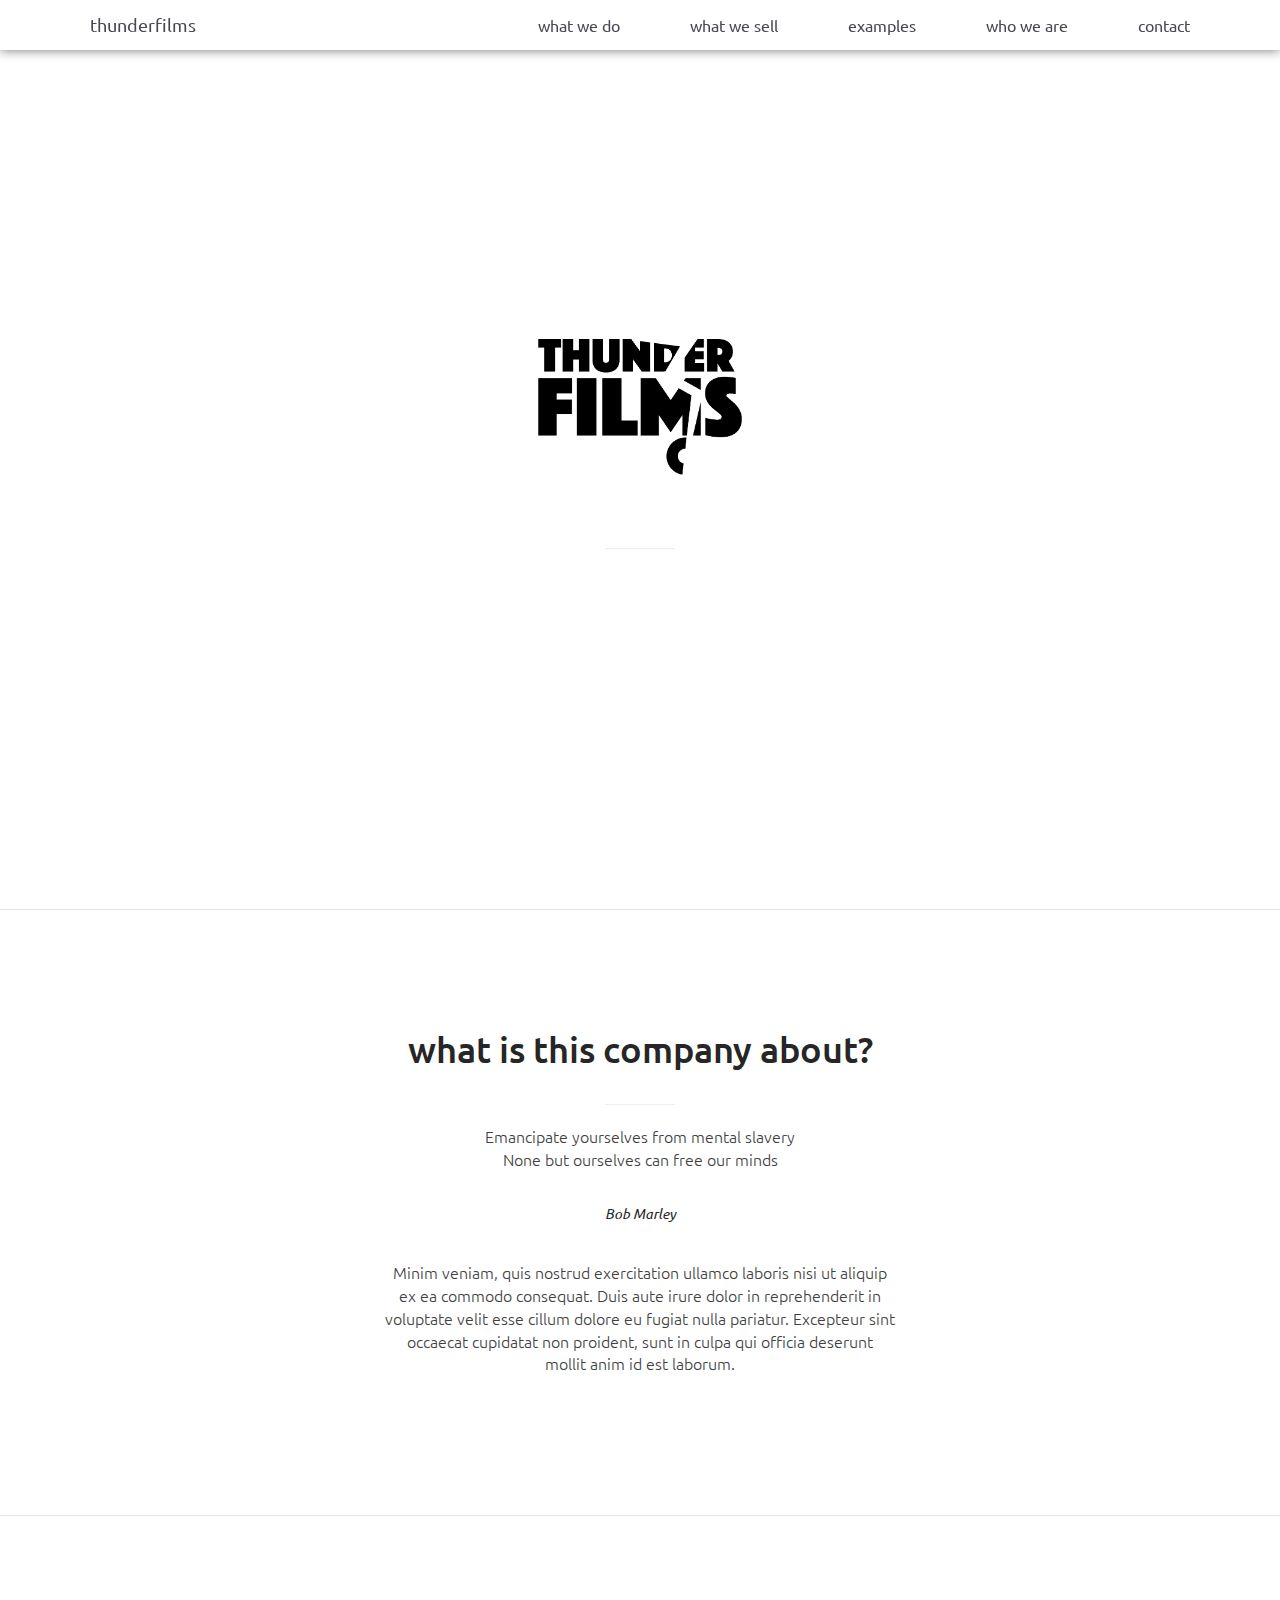
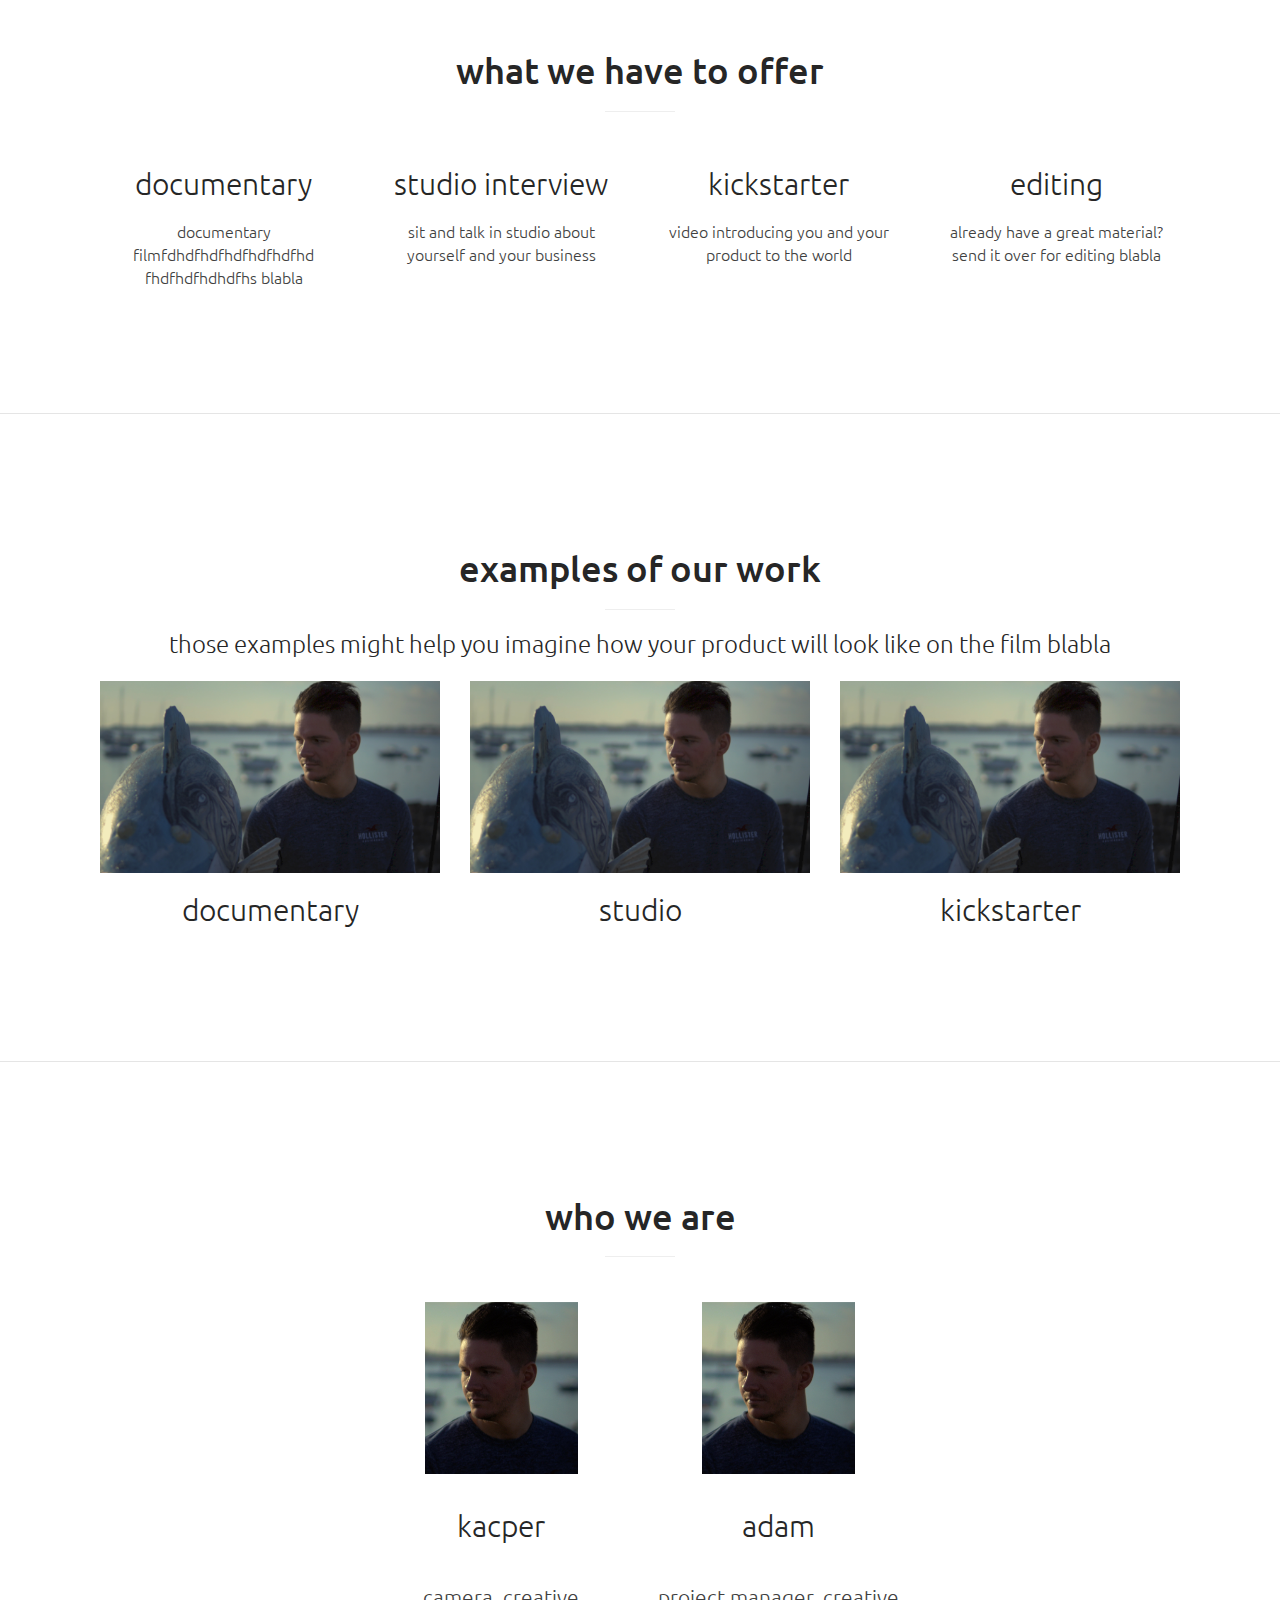
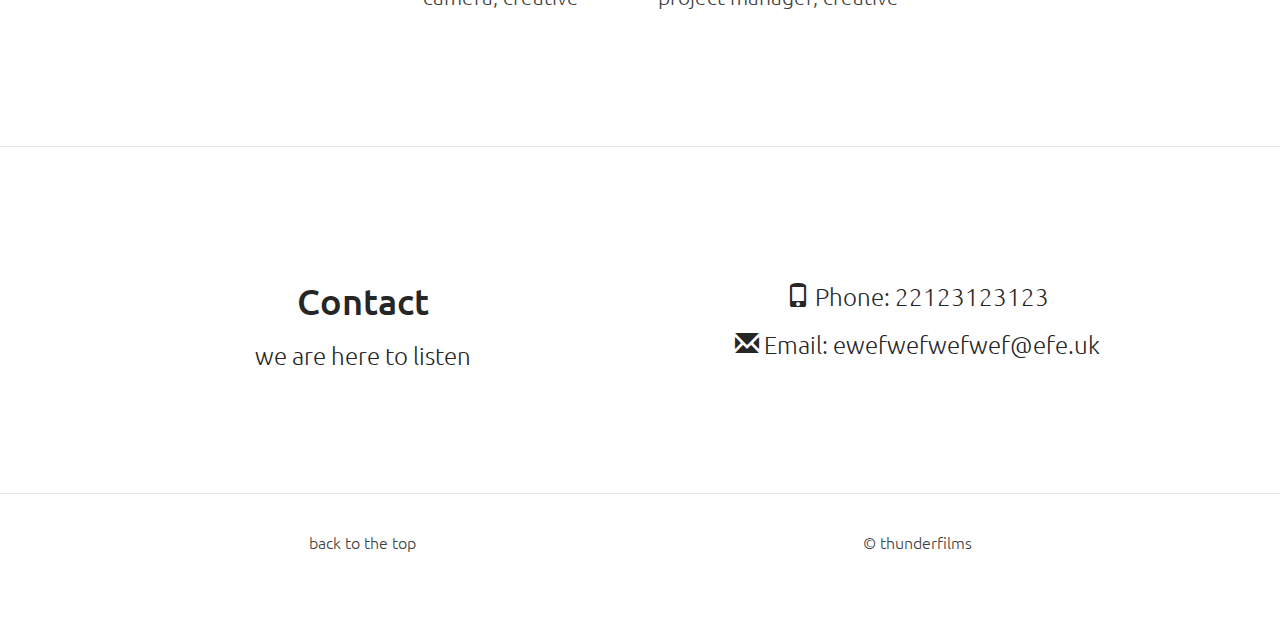
==== index.html @ d539cfeb "css" ====
<!DOCTYPE html>
<html lang="en">

<head>

  <title>thunderfilms</title>
  <meta charset="utf-8">
  <meta name="viewport" content="width=device-width, initial-scale=1">
  <link rel="stylesheet" href="https://maxcdn.bootstrapcdn.com/bootstrap/3.3.7/css/bootstrap.min.css">
  <link rel="stylesheet" href="style8.css" type="text/css">
  <link href="https://fonts.googleapis.com/css?family=Libre+Franklin" rel="stylesheet">
  <link href="https://fonts.googleapis.com/css?family=PT+Sans:400,700" rel="stylesheet">
  <link href="https://fonts.googleapis.com/css?family=Ubuntu:300,400,500" rel="stylesheet">
  <script src="https://ajax.googleapis.com/ajax/libs/jquery/3.2.1/jquery.min.js"></script>
  <script src="https://maxcdn.bootstrapcdn.com/bootstrap/3.3.7/js/bootstrap.min.js"></script>



</head>

<body id="myPage" data-spy="scroll" data-target=".navbar" data-offset="50">

  <nav class="navbar navbar-default navbar-fixed-top">
    <div class="container">
      <div class="navbar-header">
        <button type="button" class="navbar-toggle" data-toggle="collapse" data-target="#myNavbar">
        <span class="icon-bar"></span>
        <span class="icon-bar"></span>
        <span class="icon-bar"></span>
      </button>
        <a class="navbar-brand" href="#myPage">thunderfilms</a>
      </div>

      <div class="collapse navbar-collapse" id="myNavbar">
        <ul class="nav navbar-nav navbar-right">
          <li><a href="#whatwedo">what we do</a></li>
          <li><a href="#whatwesell">what we sell</a></li>
          <li><a href="#examples">examples</a></li>
          <li><a href="#whoweare">who we are</a></li>
          <li><a href="#contact">contact</a></li>
        </ul>
      </div>
    </div>
  </nav>
  <!-- video -->
  <section id="myPage">
    <div class="embed-responsive embed-responsive-16by9 video-container">
      <video autoplay loop muted class="embed-responsive-item">
                  <source src="films/web.mp4" type="video/mp4" >
      </video>
      <div class="container text-center overlay-desc">
        <div class="row justify-content-end">
          <div class="col-sm-12">
            <img src="images/th_lg_t.png" alt="eded ed" id="logo_vid">

            <h2>we are a startup like you</h2>
            <hr></hr>


          </div>
        </div>
      </div>
  </section>

  <!-- what we do -->
  <section id="whatwedo">
    <div class="container text-center">
      <h1>what is this company about?</h1>
      <div class="row">
        <hr></hr>
        <p class="text-center">Emancipate yourselves from mental slavery</br>None but ourselves can free our minds</p>
        <footer class="blockquote-footer"><cite title="Source Title">Bob Marley</cite></footer>
        <div class="row">
          <div class="col-sm-3">
          </div>
          <div class="col-sm-6">
            <p>Minim veniam, quis nostrud exercitation ullamco laboris nisi ut aliquip ex ea commodo consequat. Duis aute irure dolor in reprehenderit in voluptate velit esse cillum dolore eu fugiat nulla pariatur. Excepteur sint occaecat cupidatat non proident,
              sunt in culpa qui officia deserunt mollit anim id est laborum.</p>
          </div>
          <div class="col-sm-3">
          </div>
        </div>
      </div>
    </div>
  </section>
  <!-- what we sell -->

  <section id="whatwesell">
    <div class="container text-center">
      <div class="row">

        <h1>what we have to offer</h1>
        <hr></hr>
      </div>
      <div class="row">
        <div class="col-sm-3">
          <h2>documentary</h2>
          <p>documentary filmfdhdfhdfhdfhdfhdfhd fhdfhdfhdhdfhs blabla</p>
        </div>
        <div class="col-sm-3">
          <h2>studio interview</h2>
          <p>sit and talk in studio about yourself and your business</p>
        </div>
        <div class="col-sm-3">
          <h2>kickstarter</h2>
          <p>video introducing you and your product to the world</p>
        </div>
        <div class="col-sm-3">
          <h2>editing</h2>
          <p>already have a great material? send it over for editing blabla</p>
        </div>
      </div>
    </div>
  </section>
  <!-- examples -->
  <section id="examples">
    <div class="container text-center">
      <div class="row">
        <h1>examples of our work</h1>
        <hr></hr>
        <h3>those examples might help you imagine how your product will look like on the film blabla</h3>
      </div>
      <div class="row">
        <div class="col-sm-4">
          <img class="img-responsive" src="images/f.jpg" style="width:100%;">
          <h2 class="text-center">documentary</h2>
        </div>
        <div class="col-sm-4">
          <img class="img-responsive" src="images/f.jpg" style="width:100%;">
          <h2 class="text-center">studio</h2>
        </div>
        <div class="col-sm-4">
          <img class="img-responsive" src="images/f.jpg" style="width:100%;">
          <h2 class="text-center">kickstarter</h2>
        </div>
      </div>
    </div>

  </section>



  <!-- who we are) -->
  <section id="whoweare">

    <div class="container text-center">
      <div class="row">
        <div class="col-sm-12">
          <h1>who we are</h1>
          <hr></hr>
        </div>
      </div>
      <div class="row">
        <div class="col-sm-3">
        </div>
        <div class="col-sm-3 text-center">
          <img class="img-responsive center-block person" src="images/portrait.jpg">
          <h2>kacper</h2>
          </br>
          <p class="lead">camera, creative</p>
        </div>
        <div class="col-sm-3 text-center">
          <img class="img-responsive center-block person" src="images/portrait.jpg">
          <h2>adam</h2>
          </br>
          <p class="lead">project manager, creative</p>
        </div>
        <div class="col-sm-3">
        </div>
      </div>
    </div>
  </section>

  <!-- contact -->
  <section id="contact">
    <div class="container text-center">
      <div class="row">
        <div class="col-md-6">
          <h1>Contact</h1>
          <h3>we are here to listen</h3>
        </div>
        <div class="col-md-6">
          <h3><span class="glyphicon glyphicon-phone"></span> Phone: 22123123123</h3>
          <h3><span class="glyphicon glyphicon-envelope"></span> Email: ewefwefwefwef@efe.uk</h3>
        </div>
      </div>
    </div>
  </section>


  <!-- Footer -->
  <footer>
    <div class="container text-center">
      <div class="row">
        <div class="col-md-6">
          <a href="#myPage">
            <p>back to the top</p>
          </a>
        </div>
        <div class="col-md-6">
          <p>&copy thunderfilms</p>
        </div>
      </div>
  </footer>

  <!-- scripts -->

  <script>
    $(document).ready(function() {
      $('a[href^="#"]').on('click', function(e) {
        e.preventDefault();

        var target = this.hash;
        var $target = $(target);

        $('html, body').stop().animate({
          'scrollTop': $target.offset().top
        }, 900, 'swing');
      });
    });
  </script>


</body>

</html>
---- style8.css ----
body {
    padding-bottom: 40px;
    font-family: 'Ubuntu', sans-serif;
}
*color: #262626;
.bg-primary {
    background-color: #fff;
}

h1, h4 {

    font-family: 'Ubuntu', sans-serif;
    font-weight: 500;
    font-size: 36px;
    text-transform: ;
}

h2,
.h2 {
  font-family: 'Ubuntu', sans-serif;
  font-weight: 300;
  margin: 20px 0 20px 0;
}
h3 {
  font-family: 'Ubuntu', sans-serif;
  font-weight: 300;
}
p {
  font-family: 'Ubuntu', sans-serif;
  font-weight: 300;
  font-size: 16px;
  color: #404040;
}
section {
    padding-top: 100px;
    padding-right: 1rem;
    padding-bottom: 100px;
    padding-left: 1rem;
    border-bottom: 1px solid #e5e5e5;
}

.video-container {
  position: relative;
}
video {
  height: auto;
  vertical-align: middle;
  width: 100%;
}
.overlay-desc {
  background: rgba(0,0,0,0);
  position: absolute;
  top: 0; right: 0; bottom: 0; left: 0;
  display: flex;
  align-items: center;
  justify-content: center;
}

hr {
  max-width: 70px;
}

/* id */

#myPage{
  background-color: #fff;
  color: #262626;
}
.video-container h2{
  color: #fff;
}
.video-container img{
  max-width: 30%;
}


.quote_bob p{
    background-color: transparent;
    color: #272727;
}
.blockquote-footer {
  background-color: transparent;
      color: #272727;
}
.row {
margin: 15px 15px 15px 15px;
}
.person {
    border: 10px solid transparent;
    margin-bottom: 25px;
    width: 70%;
    height: 70%;
    opacity: 1;

}
.thumbnail {
    padding: 0 0 15px 0;
    border: none;
    border-radius: 0;

}
.thumbnail p {
    margin-top: 15px;
    color: #555;
}
/* navbar */
.nav-tabs li a {
    color: #777;
}
.navbar {
    font-family: 'Ubuntu', sans-serif;
    margin-bottom: 0;
    background-color: #fff;
    border: 0;
    font-size: 16px !important;
    opacity: 1;
    box-shadow: 0px 1px 10px #888888;
}
.navbar li a, .navbar .navbar-brand {
    color: #484851 !important;
    padding: 15px 35px;
}
.navbar-nav li a:hover {
    color: #737373 !important;
}
.navbar-nav li.active a {
    background-color: #e7e7e7 !important;
    transition: all 0.3s ease;
}
.navbar-default .navbar-toggle {
    border-color: transparent;
}

/* footer */
footer {
    background-color: #fff;
    color: #f5f5f5;
    padding: 22px;
}
footer a {
    color: #272727;
}
footer a:link, a:visited {
    text-decoration: none;
    display: inline-block;
}

footer a:hover, a:active {
    color: white;
}
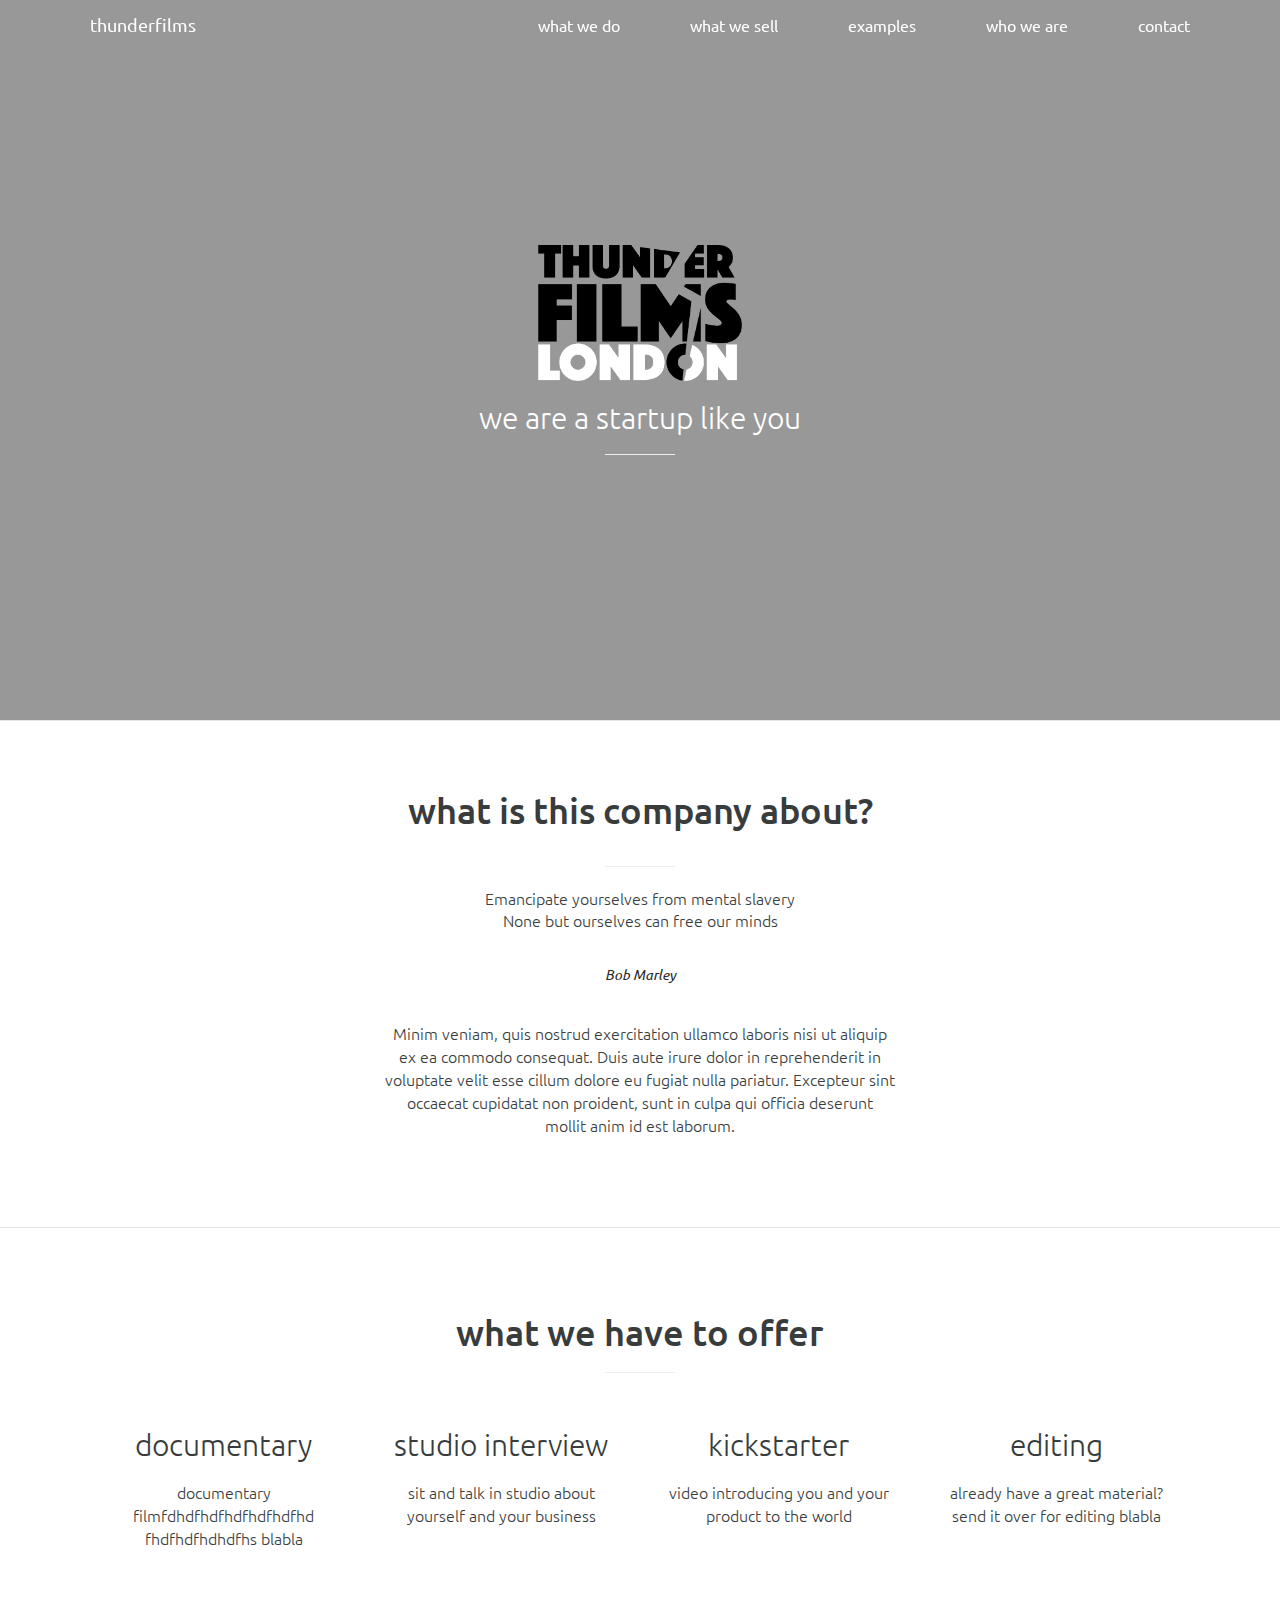
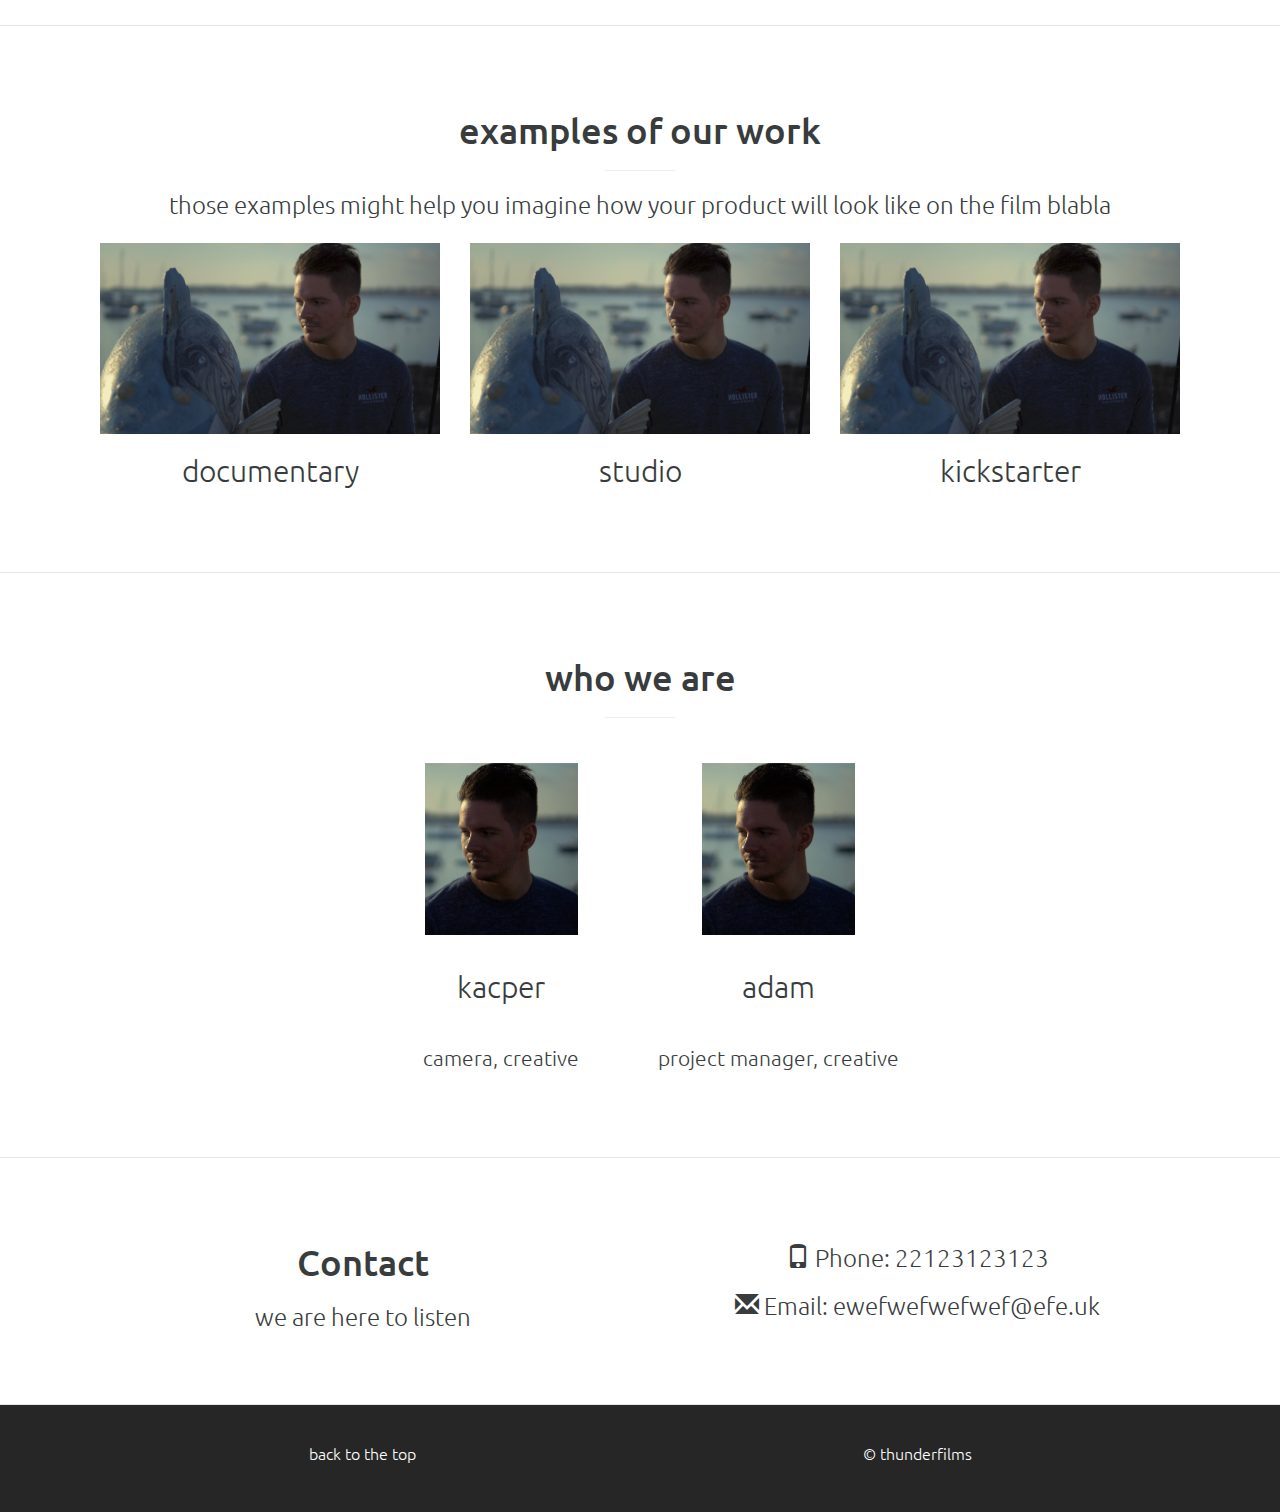
==== commit d2c81b56: "csss" ====
--- a/index.html
+++ b/index.html
@@ -7,7 +7,7 @@
   <meta charset="utf-8">
   <meta name="viewport" content="width=device-width, initial-scale=1">
   <link rel="stylesheet" href="https://maxcdn.bootstrapcdn.com/bootstrap/3.3.7/css/bootstrap.min.css">
-  <link rel="stylesheet" href="style8.css" type="text/css">
+  <link rel="stylesheet" href="style9.css" type="text/css">
   <link href="https://fonts.googleapis.com/css?family=Libre+Franklin" rel="stylesheet">
   <link href="https://fonts.googleapis.com/css?family=PT+Sans:400,700" rel="stylesheet">
   <link href="https://fonts.googleapis.com/css?family=Ubuntu:300,400,500" rel="stylesheet">
@@ -26,7 +26,7 @@
         <button type="button" class="navbar-toggle" data-toggle="collapse" data-target="#myNavbar">
         <span class="icon-bar"></span>
         <span class="icon-bar"></span>
-        <span class="icon-bar"></span>
+
       </button>
         <a class="navbar-brand" href="#myPage">thunderfilms</a>
       </div>
@@ -43,15 +43,15 @@
     </div>
   </nav>
   <!-- video -->
-  <section id="myPage">
+  <section id="vid_top">
     <div class="embed-responsive embed-responsive-16by9 video-container">
       <video autoplay loop muted class="embed-responsive-item">
                   <source src="films/web.mp4" type="video/mp4" >
       </video>
       <div class="container text-center overlay-desc">
-        <div class="row justify-content-end">
+        <div class="row">
           <div class="col-sm-12">
-            <img src="images/th_lg_t.png" alt="eded ed" id="logo_vid">
+            <img src="images/th_lg_t.png" alt="video is loading! patience pls" id="logo_vid">
 
             <h2>we are a startup like you</h2>
             <hr></hr>
@@ -63,7 +63,7 @@
   </section>
 
   <!-- what we do -->
-  <section id="whatwedo">
+  <section id="whatwedo" class="section_control">
     <div class="container text-center">
       <h1>what is this company about?</h1>
       <div class="row">
@@ -189,7 +189,7 @@
 
 
   <!-- Footer -->
-  <footer>
+  <footer id="footer">
     <div class="container text-center">
       <div class="row">
         <div class="col-md-6">
@@ -218,6 +218,25 @@
         }, 900, 'swing');
       });
     });
+
+    /**
+     * Listen to scroll to change header opacity class
+     */
+    function checkScroll() {
+      var startY = $('.navbar').height() * 2; //The point where the navbar changes in px
+
+      if ($(window).scrollTop() > startY) {
+        $('.navbar').addClass("scrolled");
+      } else {
+        $('.navbar').removeClass("scrolled");
+      }
+    }
+
+    if ($('.navbar').length > 0) {
+      $(window).on("scroll load resize", function() {
+        checkScroll();
+      });
+    }
   </script>
 
 
--- a/style9.css
+++ b/style9.css
@@ -0,0 +1,239 @@
+
+body {
+    font-family: 'Ubuntu', sans-serif;
+    color: #383C3D;
+}
+
+
+.bg-primary {
+    background-color: #fff;
+}
+
+h1, h4 {
+
+    font-family: 'Ubuntu', sans-serif;
+    font-weight: 500;
+    font-size: 36px;
+    text-transform: ;
+}
+
+h2,
+.h2 {
+  font-family: 'Ubuntu', sans-serif;
+  font-weight: 300;
+  margin: 20px 0 20px 0;
+}
+#vid_top, #footer h2 p{
+  color: #fff !important;
+}
+h3 {
+  font-family: 'Ubuntu', sans-serif;
+  font-weight: 300;
+}
+p {
+  font-family: 'Ubuntu', sans-serif;
+  font-weight: 300;
+  font-size: 16px;
+}
+section#vid_top{
+    padding: 0px 0px 0px 0px;
+    border-bottom: 1px solid #e5e5e5;
+}
+section{
+    padding: 0px 0px 0px 0px;
+    border-bottom: 1px solid #e5e5e5;
+}
+.overlay-desc {
+  position: absolute;
+  top: 0; right: 0; bottom: 0; left: 0;
+  display: flex;
+  align-items: center;
+  justify-content: center;
+}
+.video-container {
+  position: relative;
+
+}
+video {
+  height: auto;
+  vertical-align: middle;
+  width: 100%;
+  background: rgba(0,0,0,0.5);
+  opacity: 0.8;
+}
+
+hr {
+  max-width: 70px;
+}
+
+/* id */
+/* media */
+@media (max-width: 768px) {
+  body {
+    padding: 40px 0 0 0;
+  }
+ section {
+   bbackground-color: pink;
+   padding: 10px 0px 10px 0px;
+ }
+}
+
+/* Small devices (tablets, 768px and up) */
+@media (min-width: 768px) {
+  body {
+    padding: 40px 0 0 0;
+  }
+ section {
+   bbackground-color: red;
+   padding: 30px 0px 30px 0px;
+ }
+ .collapse {
+     display: none !important;
+ }
+}
+
+/* Medium devices (desktops, 992px and up) */
+@media (min-width: 992px) {
+  body {
+    padding: 0px 0 0 0;
+  }
+  section {
+    bbackground-color: green;
+    padding: 3rem 0px 3rem 0px;
+  }
+}
+
+/* Large devices (large desktops, 1200px and up) */
+@media (min-width: 1200px) {
+  body {
+    padding: 0 0 0 0;
+  }
+  section {
+    bbackground-color: yellow;
+    padding: 5rem 0px 5rem 0px;
+  }
+}
+
+
+.video-container img{
+  max-width: 30%;
+}
+
+.quote_bob p{
+    background-color: transparent;
+    color: #272727;
+}
+.blockquote-footer {
+  background-color: transparent;
+      color: #272727;
+}
+.row {
+margin: 15px 15px 15px 15px;
+}
+.person {
+    border: 10px solid transparent;
+    margin-bottom: 25px;
+    width: 70%;
+    height: 70%;
+    opacity: 1;
+
+}
+.thumbnail {
+    padding: 0 0 15px 0;
+    border: none;
+    border-radius: 0;
+
+}
+.thumbnail p {
+    margin-top: 15px;
+    color: #555;
+}
+/* navbar */
+.nav-tabs li a {
+    color: #777;
+}
+.navbar {
+    font-family: 'Ubuntu', sans-serif;
+    margin-bottom: 0;
+    background: transparent;
+    border: 0;
+    font-size: 16px !important;
+    opacity: 1;
+    -webkit-transition: all 0.6s ease-out;
+    -moz-transition: all 0.6s ease-out;
+    -o-transition: all 0.6s ease-out;
+    -ms-transition: all 0.6s ease-out;
+    transition: all 0.6s ease-out;
+}
+
+.navbar.scrolled {
+    background: #262626; /* IE */
+    background: #262626; /* NON-IE */
+}
+.navbar li a, .navbar .navbar-brand {
+    color: white !important;
+    padding: 15px 35px;
+}
+.navbar-nav li a:hover {
+    color: #dedede !important;
+}
+.navbar-nav li.active a {
+    background-color: #262626 !important;
+    transition: all 0.3s ease;
+}
+.navbar-default .navbar-toggle {
+background: inherit;
+}
+@media (max-width: 1000px) {
+  .navbar-header {
+      float: none;
+  }
+  .navbar-left,.navbar-right {
+      float: none !important;
+  }
+  .navbar-toggle {
+      display: block;
+  }
+  .navbar-collapse {
+      border-top: 1px solid transparent;
+      box-shadow: inset 0 1px 0 rgba(255,255,255,0.1);
+  }
+  .navbar-fixed-top {
+      top: 0;
+      border-width: 0 0 1px;
+  }
+  .navbar-collapse.collapse {
+      display: none!important;
+  }
+  .navbar-nav {
+      float: none!important;
+      margin-top: 7.5px;
+  }
+  .navbar-nav>li {
+      float: none;
+  }
+  .navbar-nav>li>a {
+      padding-top: 10px;
+      padding-bottom: 10px;
+  }
+  .collapse.in{
+      display:block !important;
+  }
+}
+/* footer */
+footer {
+    background-color: #262626;
+    color: white;
+    padding: 22px;
+}
+footer a {
+    color: #fff;
+}
+footer a:link, a:visited {
+    text-decoration: none;
+    display: inline-block;
+}
+
+footer a:hover, a:active {
+    color: white;
+}
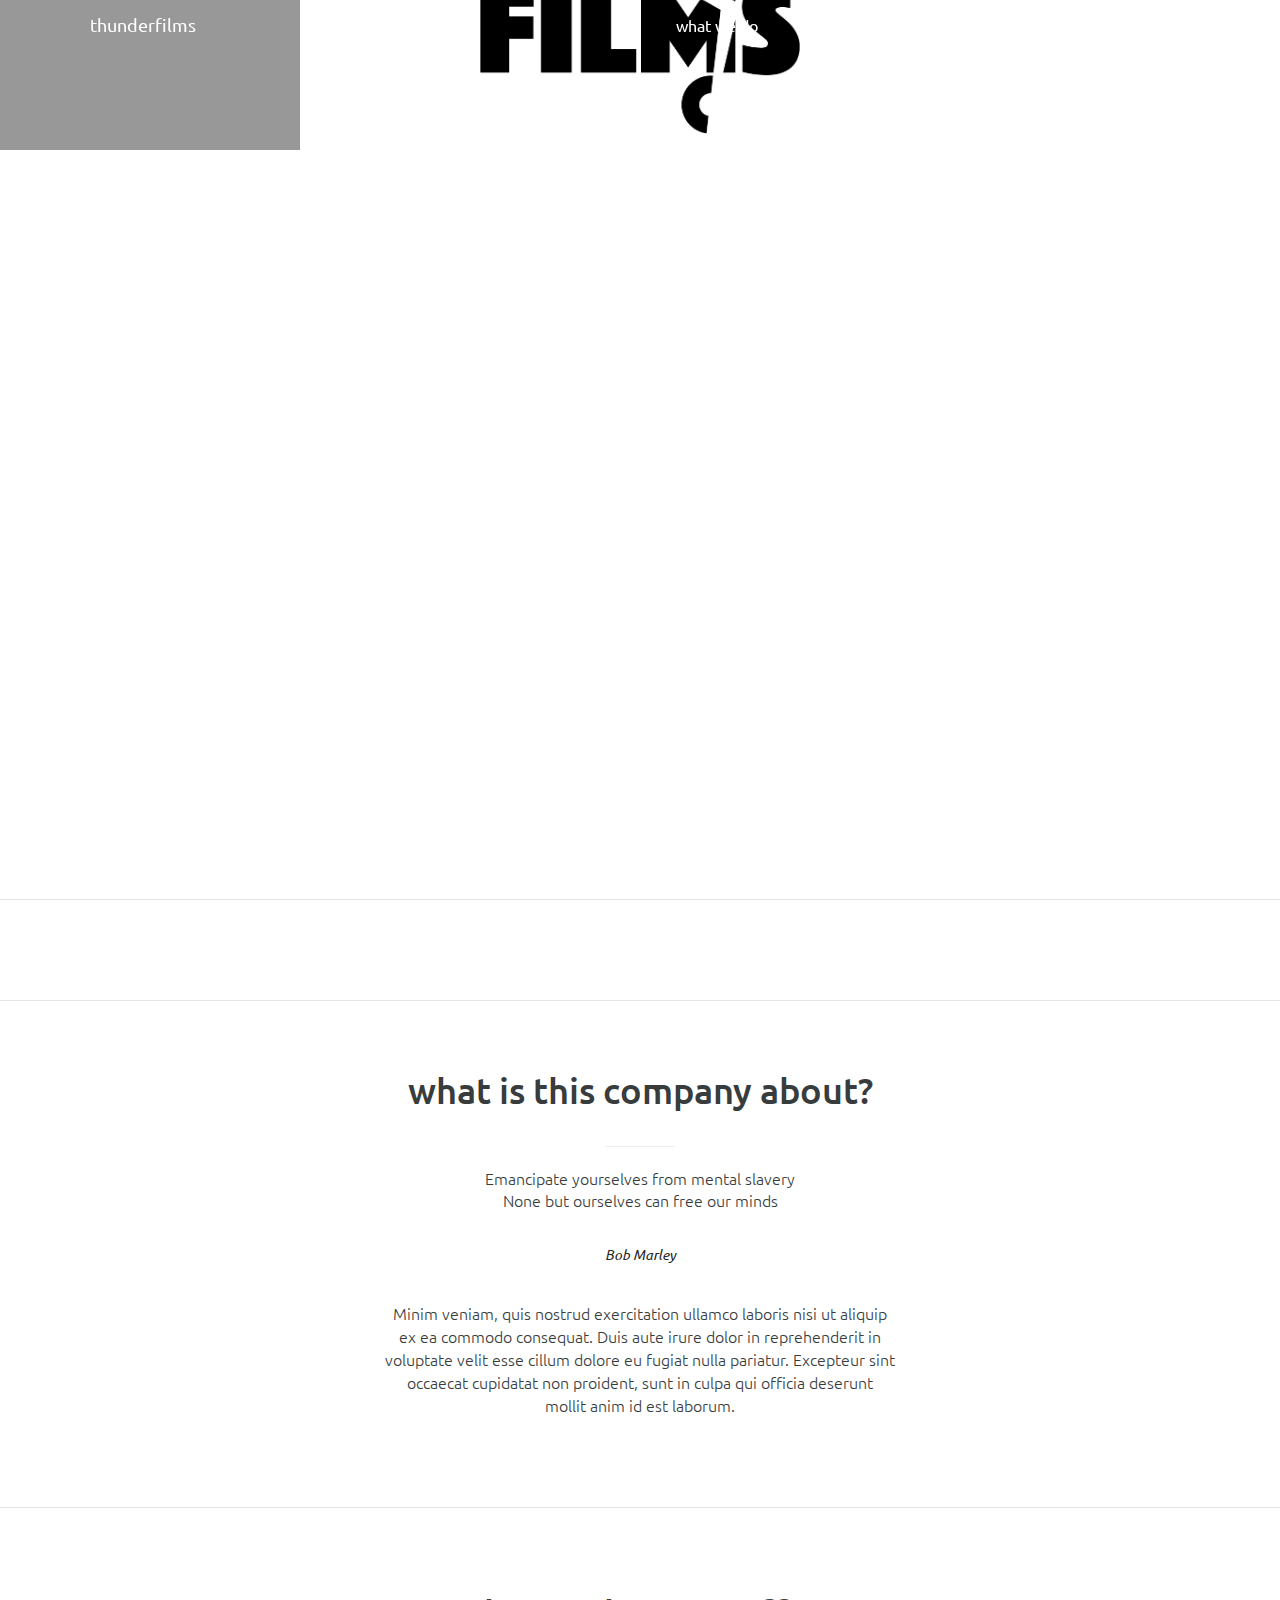
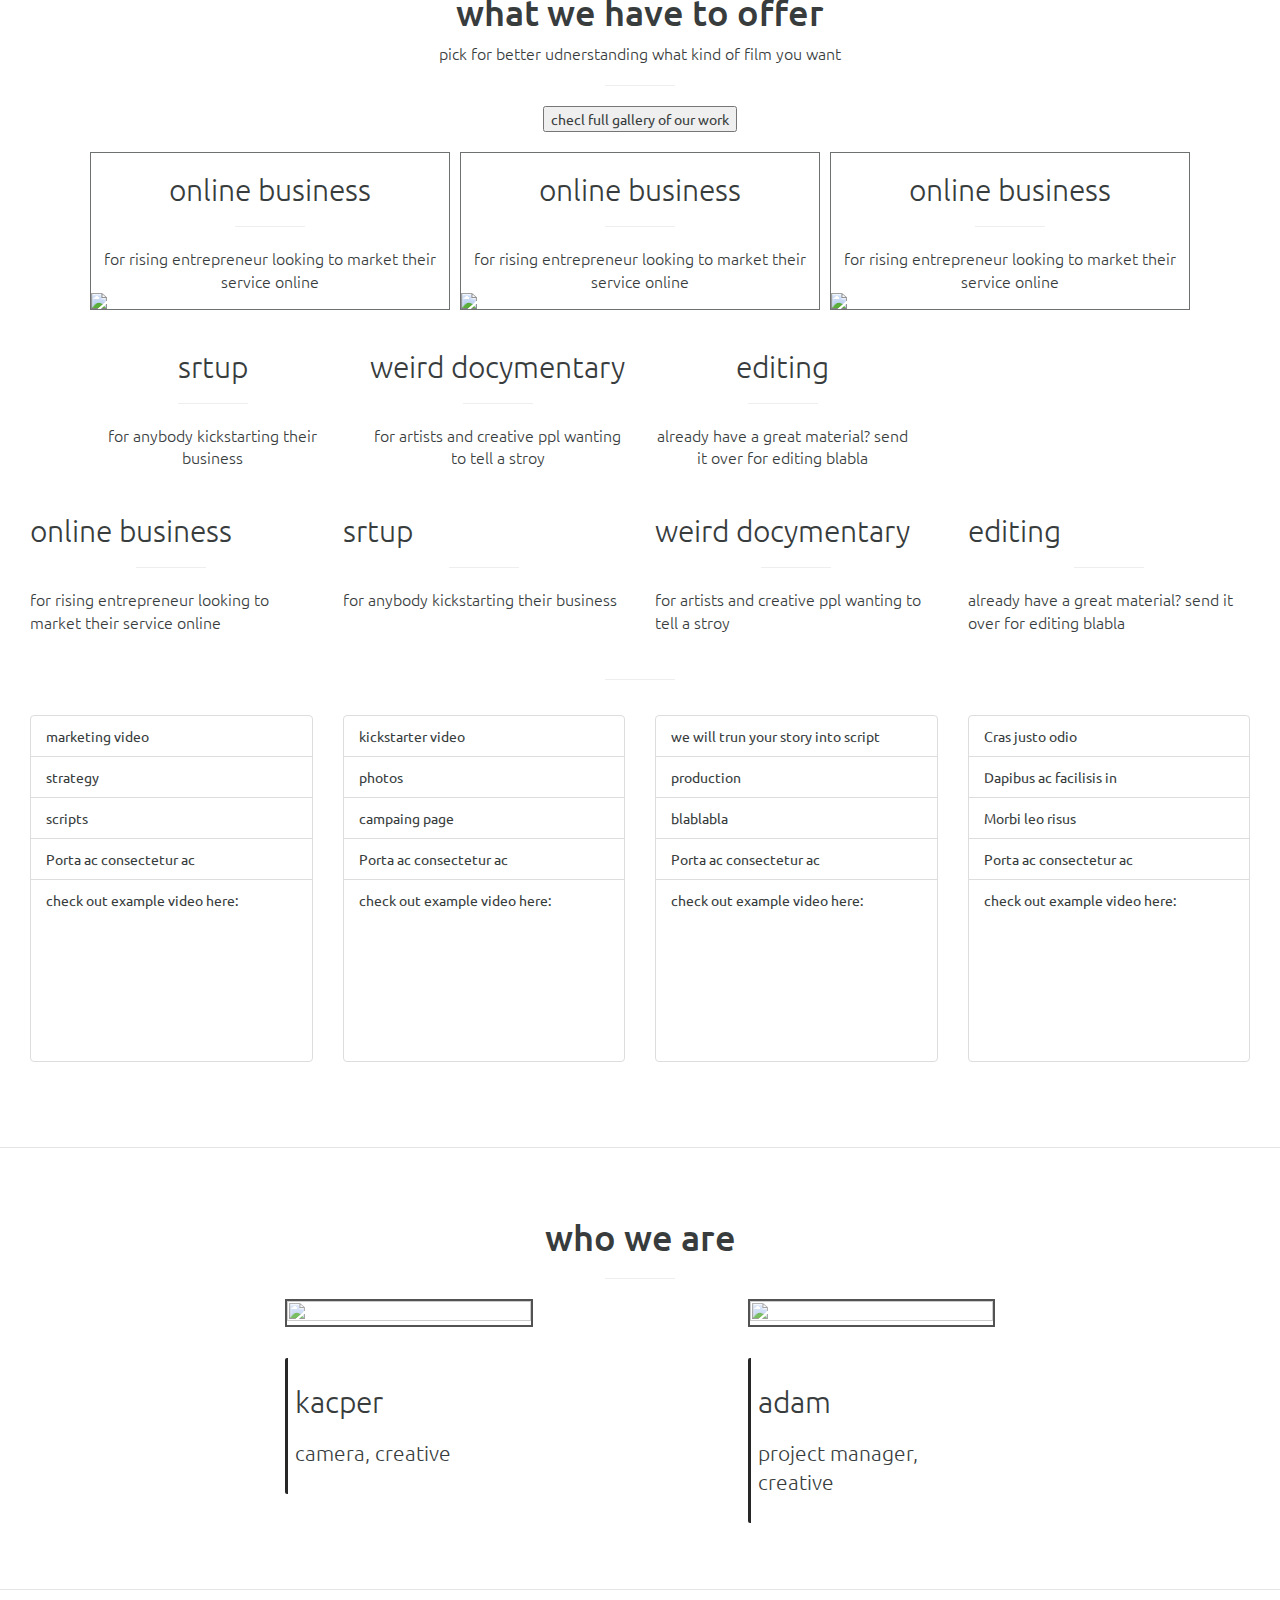
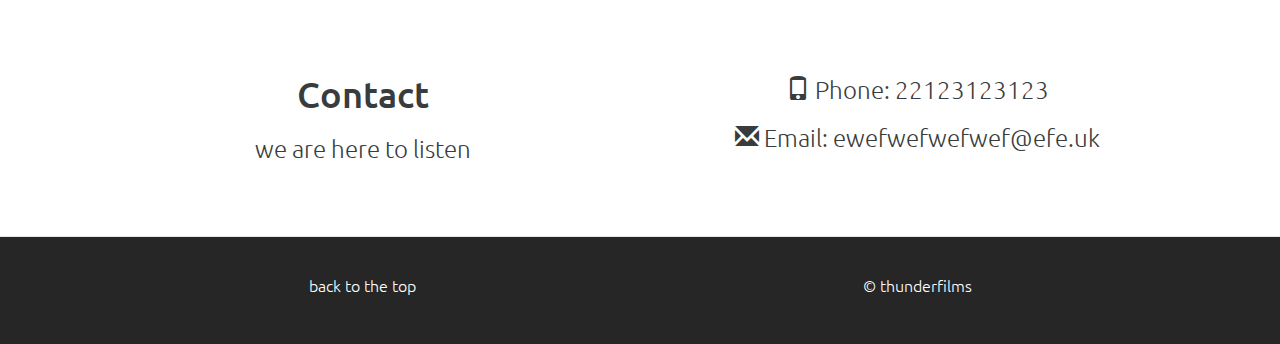
==== commit 842e4654: "css v11" ====
--- a/index.html
+++ b/index.html
@@ -7,14 +7,26 @@
   <meta charset="utf-8">
   <meta name="viewport" content="width=device-width, initial-scale=1">
   <link rel="stylesheet" href="https://maxcdn.bootstrapcdn.com/bootstrap/3.3.7/css/bootstrap.min.css">
-  <link rel="stylesheet" href="style9.css" type="text/css">
-  <link href="https://fonts.googleapis.com/css?family=Libre+Franklin" rel="stylesheet">
-  <link href="https://fonts.googleapis.com/css?family=PT+Sans:400,700" rel="stylesheet">
+  <!-- my css -->
+  <link rel="stylesheet" href="style-v1.1.css" type="text/css">
+  <!-- my fonts -->
   <link href="https://fonts.googleapis.com/css?family=Ubuntu:300,400,500" rel="stylesheet">
+  <!-- scripts -->
   <script src="https://ajax.googleapis.com/ajax/libs/jquery/3.2.1/jquery.min.js"></script>
   <script src="https://maxcdn.bootstrapcdn.com/bootstrap/3.3.7/js/bootstrap.min.js"></script>
 
-
+  <!-- old backup
+
+<meta charset="utf-8">
+<meta name="viewport" content="width=device-width, initial-scale=1">
+<link rel="stylesheet" href="https://maxcdn.bootstrapcdn.com/bootstrap/3.3.7/css/bootstrap.min.css">
+
+<link rel="stylesheet" href="style-v1.1.css" type="text/css">
+
+<link href="https://fonts.googleapis.com/css?family=Ubuntu:300,400,500" rel="stylesheet">
+
+<script src="https://ajax.googleapis.com/ajax/libs/jquery/3.2.1/jquery.min.js"></script>
+<script src="https://maxcdn.bootstrapcdn.com/bootstrap/3.3.7/js/bootstrap.min.js"></script>  -->
 
 </head>
 
@@ -35,7 +47,6 @@
         <ul class="nav navbar-nav navbar-right">
           <li><a href="#whatwedo">what we do</a></li>
           <li><a href="#whatwesell">what we sell</a></li>
-          <li><a href="#examples">examples</a></li>
           <li><a href="#whoweare">who we are</a></li>
           <li><a href="#contact">contact</a></li>
         </ul>
@@ -43,23 +54,33 @@
     </div>
   </nav>
   <!-- video -->
-  <section id="vid_top">
-    <div class="embed-responsive embed-responsive-16by9 video-container">
-      <video autoplay loop muted class="embed-responsive-item">
+  <section id="vid_top" class="autoheight hide_mobile">
+    <div class="video-container">
+      <video autoplay loop muted>
                   <source src="films/web.mp4" type="video/mp4" >
       </video>
       <div class="container text-center overlay-desc">
         <div class="row">
           <div class="col-sm-12">
             <img src="images/th_lg_t.png" alt="video is loading! patience pls" id="logo_vid">
-
             <h2>we are a startup like you</h2>
             <hr></hr>
-
-
-          </div>
-        </div>
-      </div>
+          </div>
+        </div>
+      </div>
+  </section>
+  <!-- mobile top -->
+
+  <section>
+    <div class="container text-center show_mobile hide_desktop">
+      <div class="row">
+        <div class="col-sm-12">
+          <img src="images/th_lg_t.png" alt="video is loading! patience pls" id="logo_vid">
+          <h2>we are a startup like you</h2>
+          <hr></hr>
+        </div>
+      </div>
+    </div>
   </section>
 
   <!-- what we do -->
@@ -88,31 +109,217 @@
   <section id="whatwesell">
     <div class="container text-center">
       <div class="row">
-
         <h1>what we have to offer</h1>
-        <hr></hr>
-      </div>
+        <p>pick for better udnerstanding what kind of film you want</p>
+        <hr></hr>
+        <button type="button" name="button">checl full gallery of our work</button>
+      </div>
+      <!--top-->
+      <div class="row">
+        <div class="col-sm-4 business_desc">
+          <div class="business_border_top">
+            <h2>online business</h2>
+            <hr></hr>
+            <p>for rising entrepreneur looking to market their service online</p>
+          </div>
+          <div class="business_border_bottom"> <img autoplay loop class="img-responsive center-block img-square" src="images/p_m.gif">
+          </div>
+        </div>
+        <div class="col-sm-4 business_desc">
+          <div class="business_border_top">
+            <h2>online business</h2>
+            <hr></hr>
+            <p>for rising entrepreneur looking to market their service online</p>
+          </div>
+          <div class="business_border_bottom"> <img autoplay loop class="img-responsive center-block img-square" src="images/p_m.gif">
+          </div>
+        </div>
+        <div class="col-sm-4 business_desc">
+          <div class="business_border_top">
+            <h2>online business</h2>
+            <hr></hr>
+            <p>for rising entrepreneur looking to market their service online</p>
+          </div>
+          <div class="business_border_bottom"> <img autoplay loop class="img-responsive center-block img-square" src="images/p_m.gif">
+          </div>
+        </div>
+      </div>
+      <div class="col-sm-3">
+        <h2>srtup</h2>
+        <hr></hr>
+        <p>for anybody kickstarting their business</p>
+      </div>
+      <div class="col-sm-3">
+        <h2>weird docymentary</h2>
+        <hr></hr>
+        <p>for artists and creative ppl wanting to tell a stroy </p>
+      </div>
+      <div class="col-sm-3">
+        <h2>editing</h2>
+        <hr></hr>
+        <p>already have a great material? send it over for editing blabla</p>
+      </div>
+    </div>
+    <div class="row">
+      <div class="col-sm-3">
+        <h2>online business</h2>
+        <hr></hr>
+        <p>for rising entrepreneur looking to market their service online</p>
+      </div>
+      <div class="col-sm-3">
+        <h2>srtup</h2>
+        <hr></hr>
+        <p>for anybody kickstarting their business</p>
+      </div>
+      <div class="col-sm-3">
+        <h2>weird docymentary</h2>
+        <hr></hr>
+        <p>for artists and creative ppl wanting to tell a stroy </p>
+      </div>
+      <div class="col-sm-3">
+        <h2>editing</h2>
+        <hr></hr>
+        <p>already have a great material? send it over for editing blabla</p>
+      </div>
+    </div>
+    <div class="row">
+      <hr></hr>
+    </div>
+    <!--tables-->
+    <div class="row">
+      <div class="col-sm-3">
+
+        <ul class="list-group">
+          <li class="list-group-item">marketing video</li>
+          <li class="list-group-item">strategy</li>
+          <li class="list-group-item">scripts</li>
+          <li class="list-group-item">Porta ac consectetur ac</li>
+          <li class="list-group-item">check out example video here:
+            <div class="embed-responsive embed-responsive-16by9">
+              <iframe width="560" height="315" src="https://www.youtube.com/embed/l1dgBN-RVGI?rel=0&amp;showinfo=0" frameborder="0" gesture="media" allow="encrypted-media" allowfullscreen></iframe>
+            </div>
+          </li>
+        </ul>
+      </div>
+      <div class="col-sm-3">
+
+        <ul class="list-group">
+          <li class="list-group-item">kickstarter video</li>
+          <li class="list-group-item">photos</li>
+          <li class="list-group-item">campaing page</li>
+          <li class="list-group-item">Porta ac consectetur ac</li>
+          <li class="list-group-item">check out example video here:
+            <div class="embed-responsive embed-responsive-16by9">
+              <iframe width="560" height="315" src="https://www.youtube.com/embed/l1dgBN-RVGI?rel=0&amp;showinfo=0" frameborder="0" gesture="media" allow="encrypted-media" allowfullscreen></iframe>
+            </div>
+          </li>
+        </ul>
+      </div>
+      <div class="col-sm-3">
+
+        <ul class="list-group">
+          <li class="list-group-item">we will trun your story into script</li>
+          <li class="list-group-item">production</li>
+          <li class="list-group-item">blablabla</li>
+          <li class="list-group-item">Porta ac consectetur ac</li>
+          <li class="list-group-item">check out example video here:
+            <div class="embed-responsive embed-responsive-16by9">
+              <iframe width="560" height="315" src="https://www.youtube.com/embed/l1dgBN-RVGI?rel=0&amp;showinfo=0" frameborder="0" gesture="media" allow="encrypted-media" allowfullscreen></iframe>
+            </div>
+          </li>
+        </ul>
+      </div>
+      <div class="col-sm-3">
+
+        <ul class="list-group">
+          <li class="list-group-item">Cras justo odio</li>
+          <li class="list-group-item">Dapibus ac facilisis in</li>
+          <li class="list-group-item">Morbi leo risus</li>
+          <li class="list-group-item">Porta ac consectetur ac</li>
+          <li class="list-group-item">check out example video here:
+            <div class="embed-responsive embed-responsive-16by9">
+              <iframe width="560" height="315" src="https://www.youtube.com/embed/l1dgBN-RVGI?rel=0&amp;showinfo=0" frameborder="0" gesture="media" allow="encrypted-media" allowfullscreen></iframe>
+            </div>
+          </li>
+        </ul>
+      </div>
+    </div>
+    <!--tables and top backup
       <div class="row">
         <div class="col-sm-3">
-          <h2>documentary</h2>
-          <p>documentary filmfdhdfhdfhdfhdfhdfhd fhdfhdfhdhdfhs blabla</p>
+          <h2>online business</h2>
+          <p>for rising entrepreneur looking to market their service online</p>
+          <ul class="list-group">
+            <li class="list-group-item">marketing video</li>
+            <li class="list-group-item">strategy</li>
+            <li class="list-group-item">scripts</li>
+            <li class="list-group-item">Porta ac consectetur ac</li>
+            <li class="list-group-item">check out example video here:
+              <div class="embed-responsive embed-responsive-16by9">
+                <iframe width="560" height="315" src="https://www.youtube.com/embed/l1dgBN-RVGI?rel=0&amp;showinfo=0" frameborder="0" gesture="media" allow="encrypted-media" allowfullscreen></iframe>
+              </div>
+            </li>
+          </ul>
         </div>
         <div class="col-sm-3">
-          <h2>studio interview</h2>
-          <p>sit and talk in studio about yourself and your business</p>
+          <h2>srtup</h2>
+          <p>for anybody kickstarting their business</p>
+          <ul class="list-group">
+            <li class="list-group-item">kickstarter video</li>
+            <li class="list-group-item">photos</li>
+            <li class="list-group-item">campaing page</li>
+            <li class="list-group-item">Porta ac consectetur ac</li>
+            <li class="list-group-item">check out example video here:
+              <div class="embed-responsive embed-responsive-16by9">
+                <iframe width="560" height="315" src="https://www.youtube.com/embed/l1dgBN-RVGI?rel=0&amp;showinfo=0" frameborder="0" gesture="media" allow="encrypted-media" allowfullscreen></iframe>
+              </div>
+            </li>
+          </ul>
         </div>
         <div class="col-sm-3">
-          <h2>kickstarter</h2>
-          <p>video introducing you and your product to the world</p>
+          <h2>weird docymentary</h2>
+          <p>for artists and creative ppl wanting to tell a stroy </p>
+          <ul class="list-group">
+            <li class="list-group-item">we will trun your story into script</li>
+            <li class="list-group-item">production</li>
+            <li class="list-group-item">blablabla</li>
+            <li class="list-group-item">Porta ac consectetur ac</li>
+            <li class="list-group-item">check out example video here:
+              <div class="embed-responsive embed-responsive-16by9">
+                <iframe width="560" height="315" src="https://www.youtube.com/embed/l1dgBN-RVGI?rel=0&amp;showinfo=0" frameborder="0" gesture="media" allow="encrypted-media" allowfullscreen></iframe>
+              </div>
+            </li>
+          </ul>
         </div>
         <div class="col-sm-3">
           <h2>editing</h2>
           <p>already have a great material? send it over for editing blabla</p>
-        </div>
-      </div>
+          <ul class="list-group">
+            <li class="list-group-item">Cras justo odio</li>
+            <li class="list-group-item">Dapibus ac facilisis in</li>
+            <li class="list-group-item">Morbi leo risus</li>
+            <li class="list-group-item">Porta ac consectetur ac</li>
+            <li class="list-group-item">check out example video here:
+              <div class="embed-responsive embed-responsive-16by9">
+                <iframe width="560" height="315" src="https://www.youtube.com/embed/l1dgBN-RVGI?rel=0&amp;showinfo=0" frameborder="0" gesture="media" allow="encrypted-media" allowfullscreen></iframe>
+              </div>
+            </li>
+          </ul>
+        </div>
+      </div>
+
+
+
+
+
+
+    -->
+
     </div>
   </section>
   <!-- examples -->
+
+  <!-- disabled for now
   <section id="examples">
     <div class="container text-center">
       <div class="row">
@@ -122,53 +329,77 @@
       </div>
       <div class="row">
         <div class="col-sm-4">
-          <img class="img-responsive" src="images/f.jpg" style="width:100%;">
+          <div class="embed-responsive embed-responsive-16by9">
+            <iframe width="560" height="315" src="https://www.youtube.com/embed/l1dgBN-RVGI?rel=0&amp;showinfo=0" frameborder="0" gesture="media" allow="encrypted-media" allowfullscreen></iframe>
+          </div>
           <h2 class="text-center">documentary</h2>
         </div>
         <div class="col-sm-4">
-          <img class="img-responsive" src="images/f.jpg" style="width:100%;">
+          <div class="embed-responsive embed-responsive-16by9">
+            <iframe width="560" height="315" src="https://www.youtube.com/embed/l1dgBN-RVGI?rel=0&amp;showinfo=0" frameborder="0" gesture="media" allow="encrypted-media" allowfullscreen></iframe>
+          </div>
           <h2 class="text-center">studio</h2>
         </div>
         <div class="col-sm-4">
-          <img class="img-responsive" src="images/f.jpg" style="width:100%;">
+          <div class="embed-responsive embed-responsive-16by9">
+            <iframe width="560" height="315" src="https://www.youtube.com/embed/l1dgBN-RVGI?rel=0&amp;showinfo=0" frameborder="0" gesture="media" allow="encrypted-media" allowfullscreen></iframe>
+          </div>
           <h2 class="text-center">kickstarter</h2>
         </div>
       </div>
     </div>
 
   </section>
-
-
-
+-->
   <!-- who we are) -->
   <section id="whoweare">
 
     <div class="container text-center">
-      <div class="row">
-        <div class="col-sm-12">
-          <h1>who we are</h1>
-          <hr></hr>
-        </div>
-      </div>
-      <div class="row">
-        <div class="col-sm-3">
+      <h1>who we are</h1>
+      <hr></hr>
+      <div class="row">
+        <div class="col-sm-2">
+        </div>
+        <div class="col-sm-3 text-left">
+          <img autoplay loop class="img-responsive center-block person img-square" src="images/p_m.gif">
+        </div>
+        <div class="col-sm-2">
         </div>
         <div class="col-sm-3 text-center">
-          <img class="img-responsive center-block person" src="images/portrait.jpg">
-          <h2>kacper</h2>
-          </br>
-          <p class="lead">camera, creative</p>
-        </div>
-        <div class="col-sm-3 text-center">
-          <img class="img-responsive center-block person" src="images/portrait.jpg">
-          <h2>adam</h2>
-          </br>
-          <p class="lead">project manager, creative</p>
-        </div>
-        <div class="col-sm-3">
-        </div>
-      </div>
-    </div>
+          <img autoplay loop class="img-responsive center-block person img-square" src="images/p_m.gif">
+          <div class="col-sm-2">
+          </div>
+        </div>
+      </div>
+    </div>
+
+    <div class="container text-center">
+
+      <div class="row">
+        <div class="col-sm-2">
+        </div>
+        <div class="col-sm-3 text-left">
+          <div class="per_border">
+            <h2>kacper</h2>
+            <p class="lead">camera, creative</p>
+          </div>
+        </div>
+        <div class="col-sm-2">
+        </div>
+
+        <div class="col-sm-3 text-left">
+          <div class="per_border">
+            <h2>adam</h2>
+            <p class="lead">project manager, creative</p>
+          </div>
+          <div class="col-sm-2">
+          </div>
+        </div>
+      </div>
+    </div>
+
+
+
   </section>
 
   <!-- contact -->
@@ -237,9 +468,20 @@
         checkScroll();
       });
     }
+
+    <!--test-->
+    var limiter = 100;
+    if ($(window).width() > limiter) {
+      var setElementHeight = function() {
+        var height = $(window).height();
+        $('.autoheight').css('min-height', (height));
+      };
+
+      $(window).on("resize", function() {
+        setElementHeight();
+      }).resize();
+    }
   </script>
-
-
 </body>
 
 </html>--- a/style-v1.1.css
+++ b/style-v1.1.css
@@ -0,0 +1,294 @@
+
+body {
+    font-family: 'Ubuntu', sans-serif;
+    color: #383C3D;
+}
+
+
+.bg-primary {
+    background-color: #fff;
+}
+
+h1, h4 {
+    font-family: 'Ubuntu', sans-serif;
+    font-weight: 500;
+    font-size: 36px;
+    text-transform: ;
+}
+h2,
+.h2 {
+  font-family: 'Ubuntu', sans-serif;
+  font-weight: 300;
+  margin: 20px 0 20px 0;
+}
+
+#whoweare h2 p {
+  font-weight: 300;
+  margin: -9px 0 1px 0 !important;
+}
+
+#vid_top, #footer h2 p{
+  color: #fff !important;
+}
+h3 {
+  font-family: 'Ubuntu', sans-serif;
+  font-weight: 300;
+}
+p {
+  font-family: 'Ubuntu', sans-serif;
+  font-weight: 300;
+  font-size: 16px;
+}
+section#vid_top{
+    padding: 0px 0px 0px 0px;
+    border-bottom: 1px solid #e5e5e5;
+}
+section{
+    padding: 0px 0px 0px 0px;
+    border-bottom: 1px solid #e5e5e5;
+}
+.overlay-desc {
+  position: absolute;
+  top: 0; right: 0; bottom: 0; left: 0;
+  display: flex;
+  align-items: center;
+  justify-content: center;
+}
+.video-container {
+  position: relative;
+  overflow-x: hidden;
+
+}
+video {
+  height: auto;
+  vertical-align: middle;
+  background: rgba(0,0,0,0.5);
+  opacity: 0.8;
+}
+.video-container img{
+  max-width: 30%;
+}
+
+hr {
+  max-width: 70px;
+}
+.business_desc {
+  padding: 0px;
+}
+.business_border_top {
+  margin: 5px 5px -10px 5px;
+  border-width: 1px 1px 0px 1px;
+  border-color: #6E7171;
+  border-style: solid;
+}
+.business_border_bottom {
+  margin: 0px 5px 5px 5px;
+  border-width: 0px 1px 1px 1px;
+  border-color: #6E7171;
+  border-style: solid;
+}
+/* id */
+/* media */
+@media (max-width: 768px) {
+  body {
+    padding: 40px 0 0 0;
+  }
+ section {
+   bbackground-color: pink;
+   padding: 10px 0px 10px 0px;
+ }
+ .hide_mobile{
+         display:none;
+       }
+.show_mobile {
+display: block;
+  background-color: #6E7171;
+}
+.show_mobile img{
+         max-width: 30%;
+       }
+}
+
+/* Small devices (tablets, 768px and up) */
+
+@media (min-width: 768px) {
+  body {
+    padding: 40px 0 0 0;
+  }
+ section {
+   bbackground-color: red;
+   padding: 30px 0px 30px 0px;
+ }
+ img#logo_vid{
+          max-width: 47%;
+        }
+ .collapse {
+     display: none !important;
+ }
+ .hide_desktop{
+         display:none;
+       }
+
+
+}
+/* Medium devices (desktops, 992px and up) */
+@media (min-width: 992px) {
+  body {
+    padding: 0px 0 0 0;
+  }
+  section {
+    bbackground-color: green;
+    padding: 3rem 0px 3rem 0px;
+  }
+}
+/* Large devices (large desktops, 1200px and up) */
+@media (min-width: 1200px) {
+  body {
+    padding: 0 0 0 0;
+  }
+  section {
+    bbackground-color: yellow;
+    padding: 5rem 0px 5rem 0px;
+  }
+  .video-container img{
+    max-width: 47%;
+  }
+
+}
+
+
+
+
+.quote_bob p{
+    background-color: transparent;
+    color: #272727;
+}
+.blockquote-footer {
+  background-color: transparent;
+      color: #272727;
+}
+.row {
+margin: 15px 15px 15px 15px;
+}
+.person {
+    border: 2px solid #272727;
+    width: 100%;
+    height: 100%;
+    opacity: 0.8;
+}
+.per_border {
+    padding: 7px;
+    border-left: 3px solid #272727;
+    border-radius: 2px;
+}
+.thumbnail {
+    padding: 0 0 15px 0;
+    border: none;
+    border-radius: 0;
+
+}
+.thumbnail p {
+    margin-top: 15px;
+    color: #555;
+}
+/* navbar */
+.nav-tabs li a {
+    color: #777;
+}
+.navbar {
+    font-family: 'Ubuntu', sans-serif;
+    margin-bottom: 0;
+    background: transparent;
+    border: 0;
+    font-size: 16px !important;
+    opacity: 1;
+    -webkit-transition: all 0.6s ease-out;
+    -moz-transition: all 0.6s ease-out;
+    -o-transition: all 0.6s ease-out;
+    -ms-transition: all 0.6s ease-out;
+    transition: all 0.6s ease-out;
+}
+
+.navbar.scrolled {
+    background: #262626; /* IE */
+    background: #262626; /* NON-IE */
+}
+.navbar li a, .navbar .navbar-brand {
+    color: white !important;
+    padding: 15px 35px;
+}
+.navbar-nav li a:hover {
+    color: #dedede !important;
+}
+.navbar-nav li.active a {
+    background-color: #262626 !important;
+    transition: all 0.3s ease;
+}
+.navbar-default .navbar-toggle {
+background: inherit;
+}
+@media (max-width: 1000px) {
+  .navbar-header {
+      float: none;
+  }
+  .navbar-left,.navbar-right {
+      float: none !important;
+  }
+  .navbar-toggle {
+      display: block;
+  }
+  .navbar-collapse {
+      border-top: 1px solid transparent;
+      box-shadow: inset 0 1px 0 rgba(255,255,255,0.1);
+  }
+  .navbar-fixed-top {
+      top: 0;
+      border-width: 0 0 1px;
+  }
+  .navbar-collapse.collapse {
+      display: none!important;
+  }
+  .navbar-nav {
+      float: none!important;
+      margin-top: 7.5px;
+  }
+  .navbar-nav>li {
+      float: none;
+  }
+  .navbar-nav>li>a {
+      padding-top: 10px;
+      padding-bottom: 10px;
+  }
+  .collapse.in{
+      display:block !important;
+  }
+  .navbar {
+      margin-bottom: 0;
+      background: #262626;
+      border: 0;
+      font-size: 16px !important;
+      opacity: 1;
+      -webkit-transition: all 0.6s ease-out;
+      -moz-transition: all 0.6s ease-out;
+      -o-transition: all 0.6s ease-out;
+      -ms-transition: all 0.6s ease-out;
+      transition: all 0.6s ease-out;
+  }
+}
+/* footer */
+footer {
+    background-color: #262626;
+    color: white;
+    padding: 22px;
+}
+footer a {
+    color: #fff;
+}
+footer a:link, a:visited {
+    text-decoration: none;
+    display: inline-block;
+}
+
+footer a:hover, a:active {
+    color: white;
+}
--- a/style-v1.1.css
+++ b/style-v1.1.css
@@ -0,0 +1,294 @@
+
+body {
+    font-family: 'Ubuntu', sans-serif;
+    color: #383C3D;
+}
+
+
+.bg-primary {
+    background-color: #fff;
+}
+
+h1, h4 {
+    font-family: 'Ubuntu', sans-serif;
+    font-weight: 500;
+    font-size: 36px;
+    text-transform: ;
+}
+h2,
+.h2 {
+  font-family: 'Ubuntu', sans-serif;
+  font-weight: 300;
+  margin: 20px 0 20px 0;
+}
+
+#whoweare h2 p {
+  font-weight: 300;
+  margin: -9px 0 1px 0 !important;
+}
+
+#vid_top, #footer h2 p{
+  color: #fff !important;
+}
+h3 {
+  font-family: 'Ubuntu', sans-serif;
+  font-weight: 300;
+}
+p {
+  font-family: 'Ubuntu', sans-serif;
+  font-weight: 300;
+  font-size: 16px;
+}
+section#vid_top{
+    padding: 0px 0px 0px 0px;
+    border-bottom: 1px solid #e5e5e5;
+}
+section{
+    padding: 0px 0px 0px 0px;
+    border-bottom: 1px solid #e5e5e5;
+}
+.overlay-desc {
+  position: absolute;
+  top: 0; right: 0; bottom: 0; left: 0;
+  display: flex;
+  align-items: center;
+  justify-content: center;
+}
+.video-container {
+  position: relative;
+  overflow-x: hidden;
+
+}
+video {
+  height: auto;
+  vertical-align: middle;
+  background: rgba(0,0,0,0.5);
+  opacity: 0.8;
+}
+.video-container img{
+  max-width: 30%;
+}
+
+hr {
+  max-width: 70px;
+}
+.business_desc {
+  padding: 0px;
+}
+.business_border_top {
+  margin: 5px 5px -10px 5px;
+  border-width: 1px 1px 0px 1px;
+  border-color: #6E7171;
+  border-style: solid;
+}
+.business_border_bottom {
+  margin: 0px 5px 5px 5px;
+  border-width: 0px 1px 1px 1px;
+  border-color: #6E7171;
+  border-style: solid;
+}
+/* id */
+/* media */
+@media (max-width: 768px) {
+  body {
+    padding: 40px 0 0 0;
+  }
+ section {
+   bbackground-color: pink;
+   padding: 10px 0px 10px 0px;
+ }
+ .hide_mobile{
+         display:none;
+       }
+.show_mobile {
+display: block;
+  background-color: #6E7171;
+}
+.show_mobile img{
+         max-width: 30%;
+       }
+}
+
+/* Small devices (tablets, 768px and up) */
+
+@media (min-width: 768px) {
+  body {
+    padding: 40px 0 0 0;
+  }
+ section {
+   bbackground-color: red;
+   padding: 30px 0px 30px 0px;
+ }
+ img#logo_vid{
+          max-width: 47%;
+        }
+ .collapse {
+     display: none !important;
+ }
+ .hide_desktop{
+         display:none;
+       }
+
+
+}
+/* Medium devices (desktops, 992px and up) */
+@media (min-width: 992px) {
+  body {
+    padding: 0px 0 0 0;
+  }
+  section {
+    bbackground-color: green;
+    padding: 3rem 0px 3rem 0px;
+  }
+}
+/* Large devices (large desktops, 1200px and up) */
+@media (min-width: 1200px) {
+  body {
+    padding: 0 0 0 0;
+  }
+  section {
+    bbackground-color: yellow;
+    padding: 5rem 0px 5rem 0px;
+  }
+  .video-container img{
+    max-width: 47%;
+  }
+
+}
+
+
+
+
+.quote_bob p{
+    background-color: transparent;
+    color: #272727;
+}
+.blockquote-footer {
+  background-color: transparent;
+      color: #272727;
+}
+.row {
+margin: 15px 15px 15px 15px;
+}
+.person {
+    border: 2px solid #272727;
+    width: 100%;
+    height: 100%;
+    opacity: 0.8;
+}
+.per_border {
+    padding: 7px;
+    border-left: 3px solid #272727;
+    border-radius: 2px;
+}
+.thumbnail {
+    padding: 0 0 15px 0;
+    border: none;
+    border-radius: 0;
+
+}
+.thumbnail p {
+    margin-top: 15px;
+    color: #555;
+}
+/* navbar */
+.nav-tabs li a {
+    color: #777;
+}
+.navbar {
+    font-family: 'Ubuntu', sans-serif;
+    margin-bottom: 0;
+    background: transparent;
+    border: 0;
+    font-size: 16px !important;
+    opacity: 1;
+    -webkit-transition: all 0.6s ease-out;
+    -moz-transition: all 0.6s ease-out;
+    -o-transition: all 0.6s ease-out;
+    -ms-transition: all 0.6s ease-out;
+    transition: all 0.6s ease-out;
+}
+
+.navbar.scrolled {
+    background: #262626; /* IE */
+    background: #262626; /* NON-IE */
+}
+.navbar li a, .navbar .navbar-brand {
+    color: white !important;
+    padding: 15px 35px;
+}
+.navbar-nav li a:hover {
+    color: #dedede !important;
+}
+.navbar-nav li.active a {
+    background-color: #262626 !important;
+    transition: all 0.3s ease;
+}
+.navbar-default .navbar-toggle {
+background: inherit;
+}
+@media (max-width: 1000px) {
+  .navbar-header {
+      float: none;
+  }
+  .navbar-left,.navbar-right {
+      float: none !important;
+  }
+  .navbar-toggle {
+      display: block;
+  }
+  .navbar-collapse {
+      border-top: 1px solid transparent;
+      box-shadow: inset 0 1px 0 rgba(255,255,255,0.1);
+  }
+  .navbar-fixed-top {
+      top: 0;
+      border-width: 0 0 1px;
+  }
+  .navbar-collapse.collapse {
+      display: none!important;
+  }
+  .navbar-nav {
+      float: none!important;
+      margin-top: 7.5px;
+  }
+  .navbar-nav>li {
+      float: none;
+  }
+  .navbar-nav>li>a {
+      padding-top: 10px;
+      padding-bottom: 10px;
+  }
+  .collapse.in{
+      display:block !important;
+  }
+  .navbar {
+      margin-bottom: 0;
+      background: #262626;
+      border: 0;
+      font-size: 16px !important;
+      opacity: 1;
+      -webkit-transition: all 0.6s ease-out;
+      -moz-transition: all 0.6s ease-out;
+      -o-transition: all 0.6s ease-out;
+      -ms-transition: all 0.6s ease-out;
+      transition: all 0.6s ease-out;
+  }
+}
+/* footer */
+footer {
+    background-color: #262626;
+    color: white;
+    padding: 22px;
+}
+footer a {
+    color: #fff;
+}
+footer a:link, a:visited {
+    text-decoration: none;
+    display: inline-block;
+}
+
+footer a:hover, a:active {
+    color: white;
+}
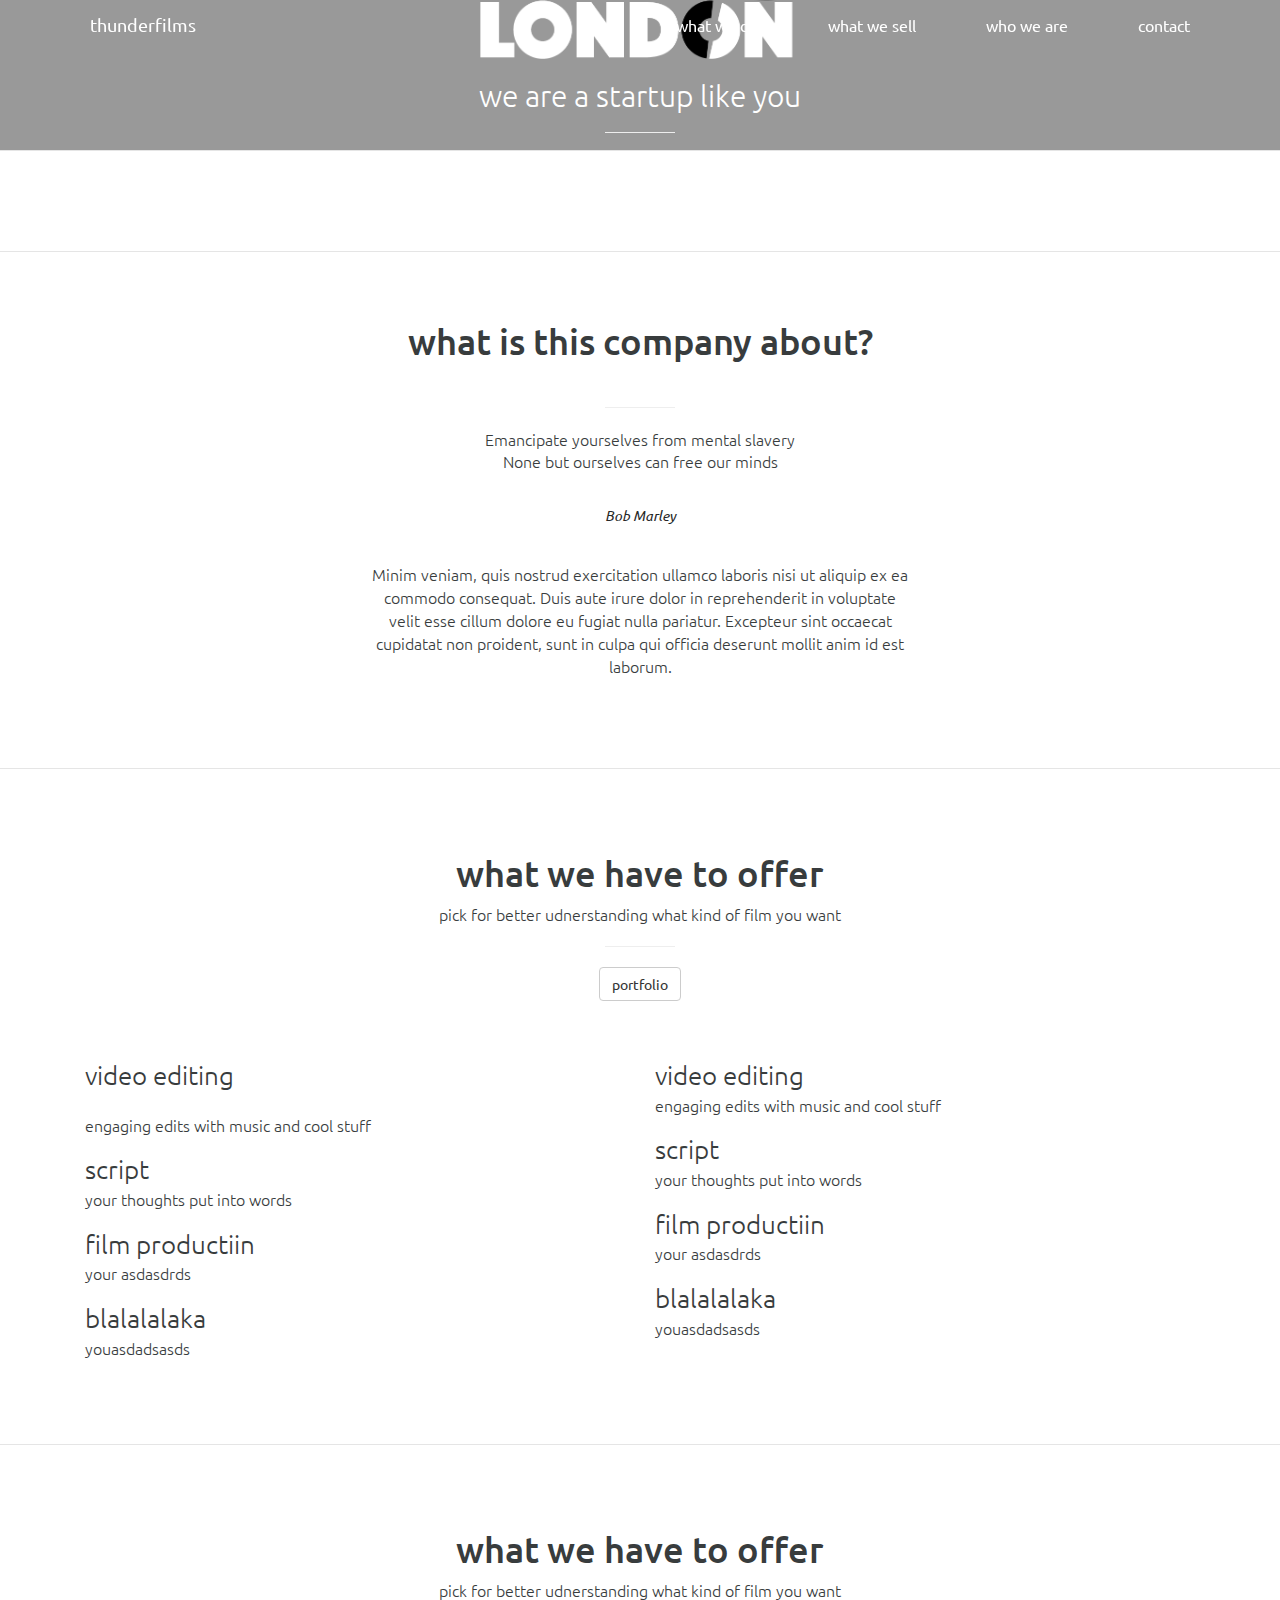
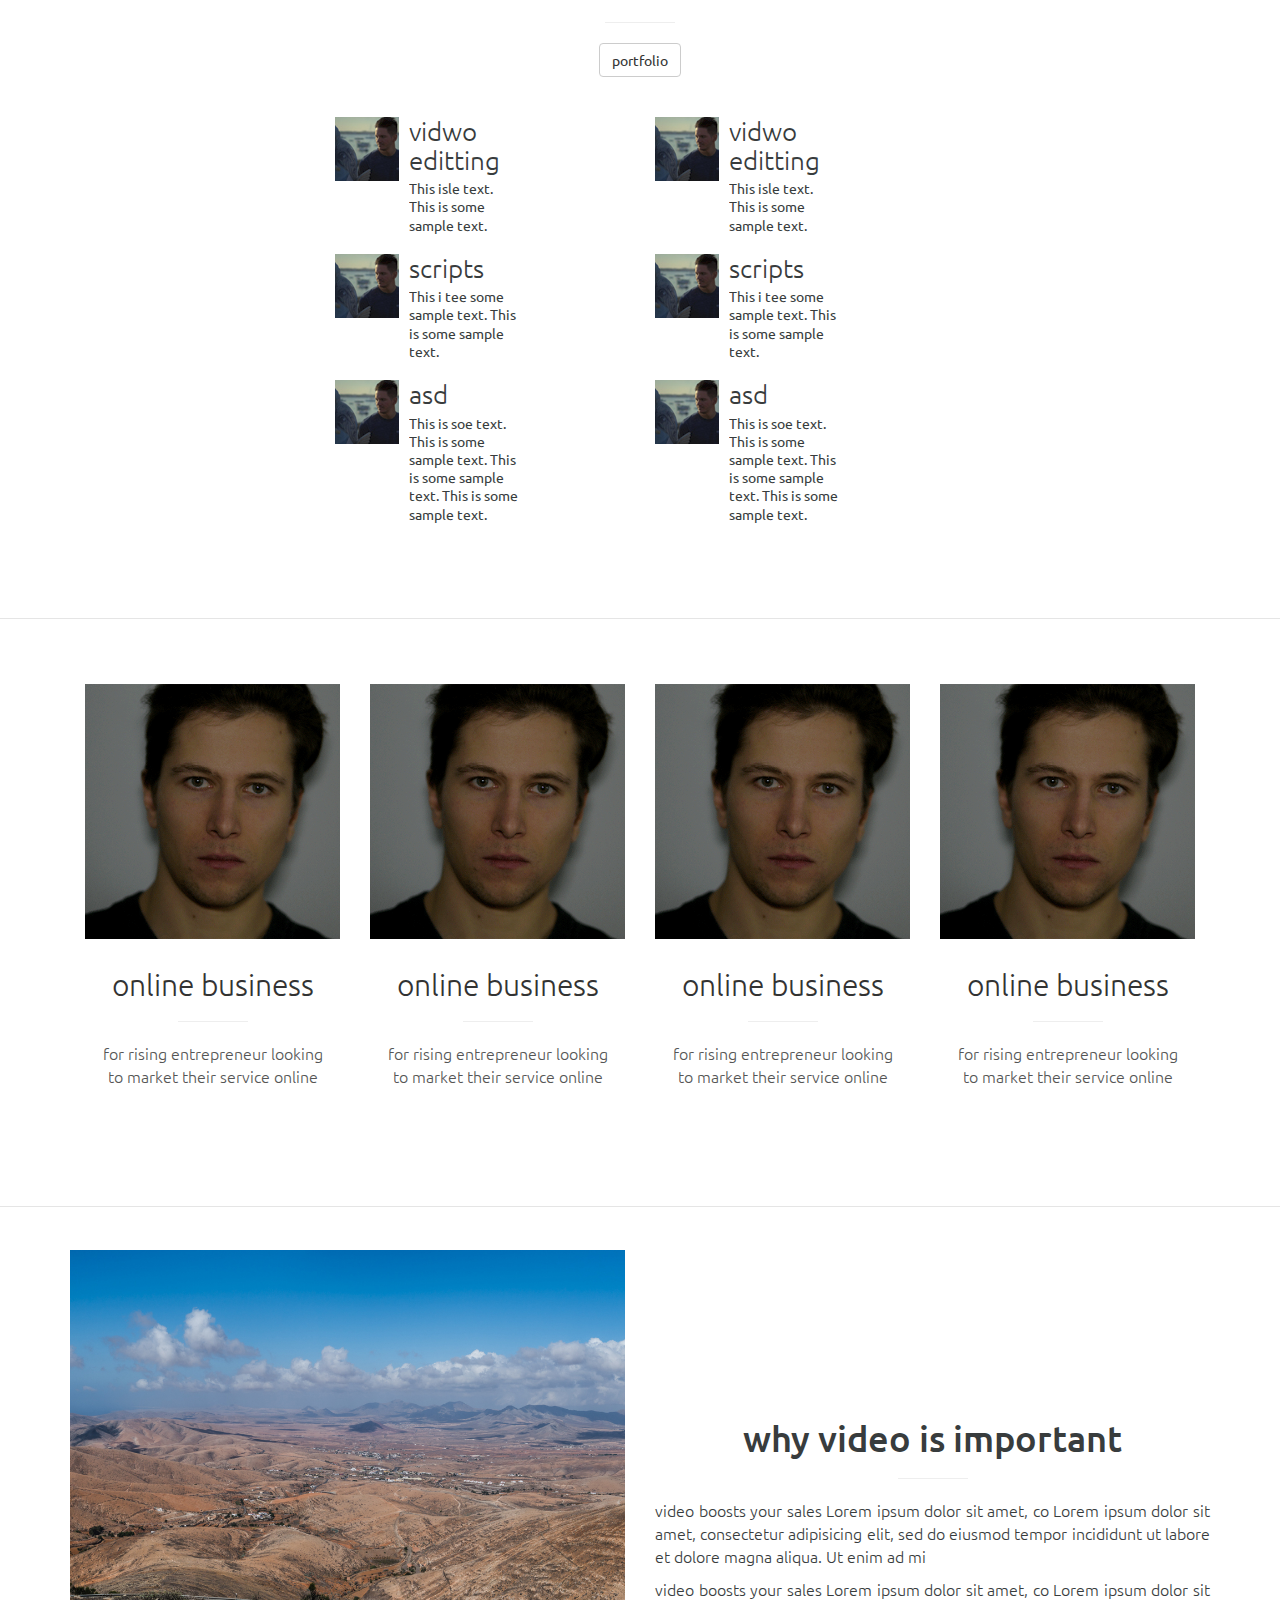
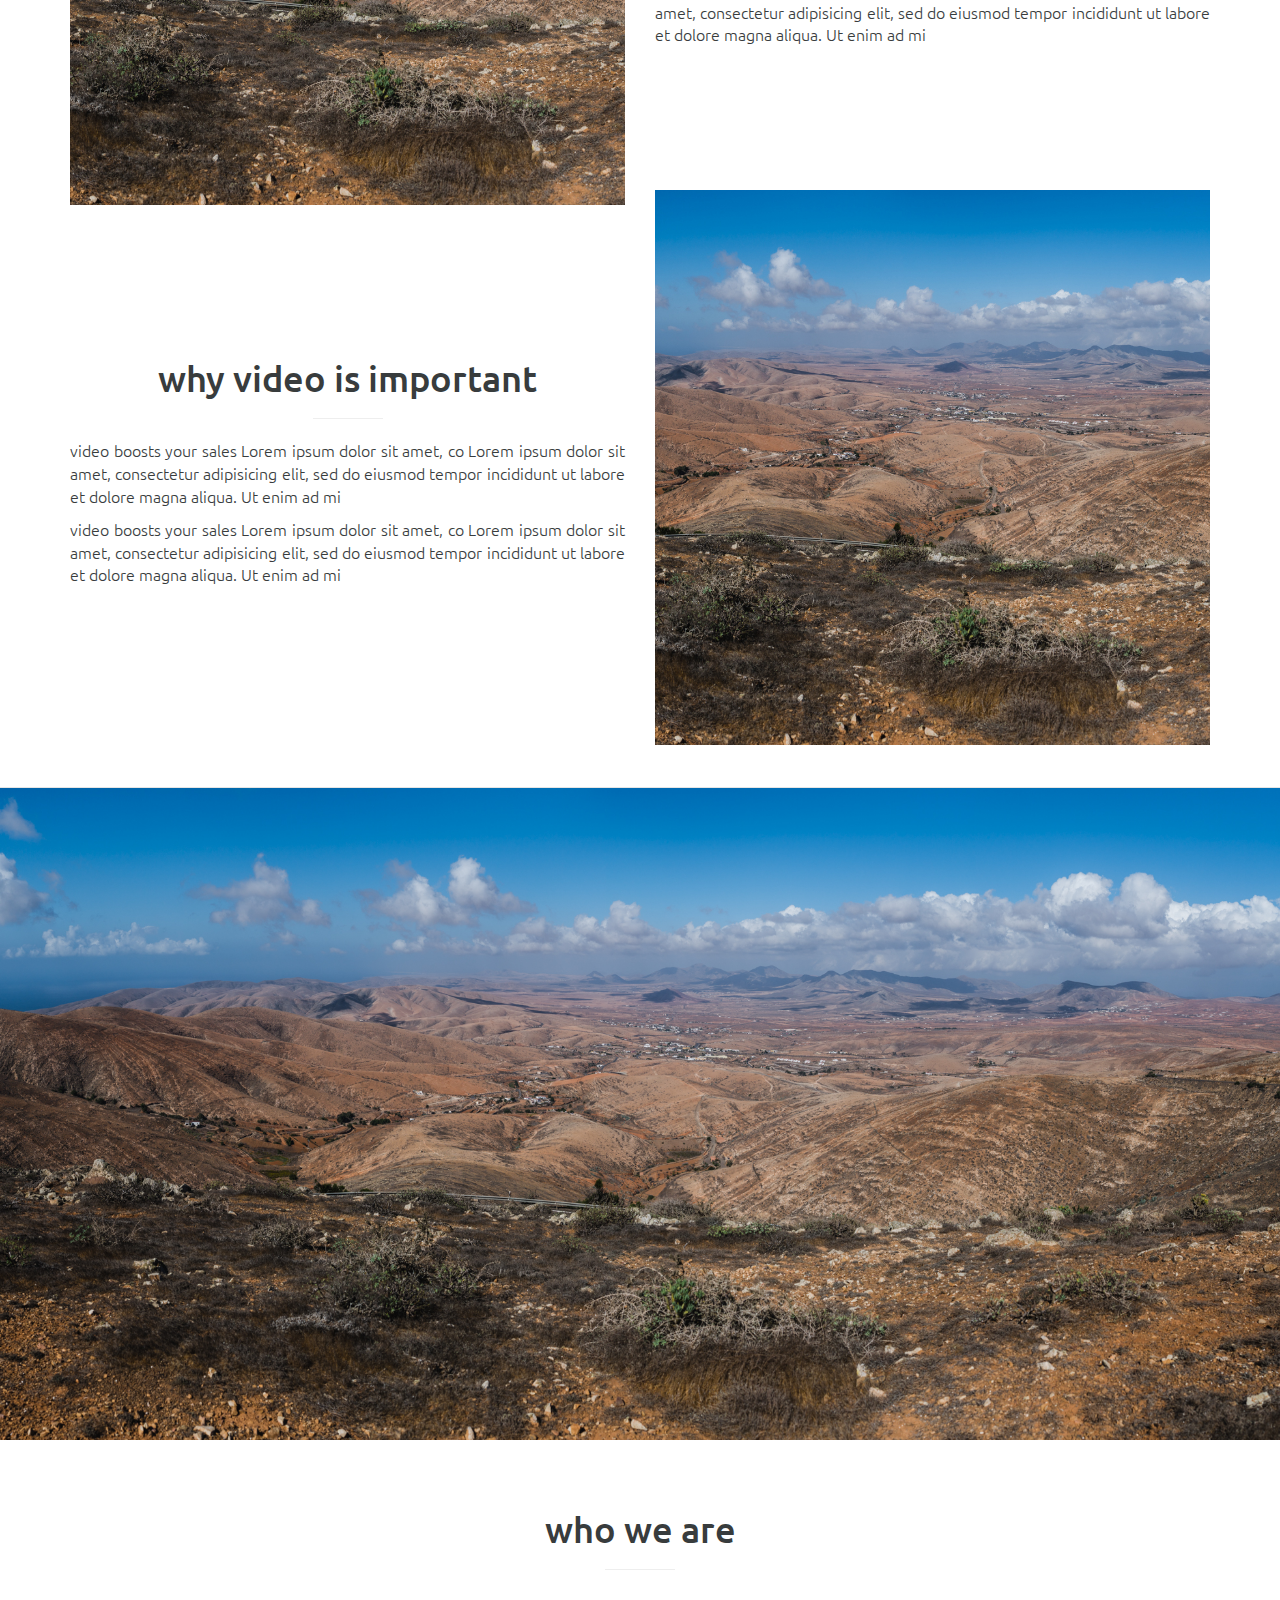
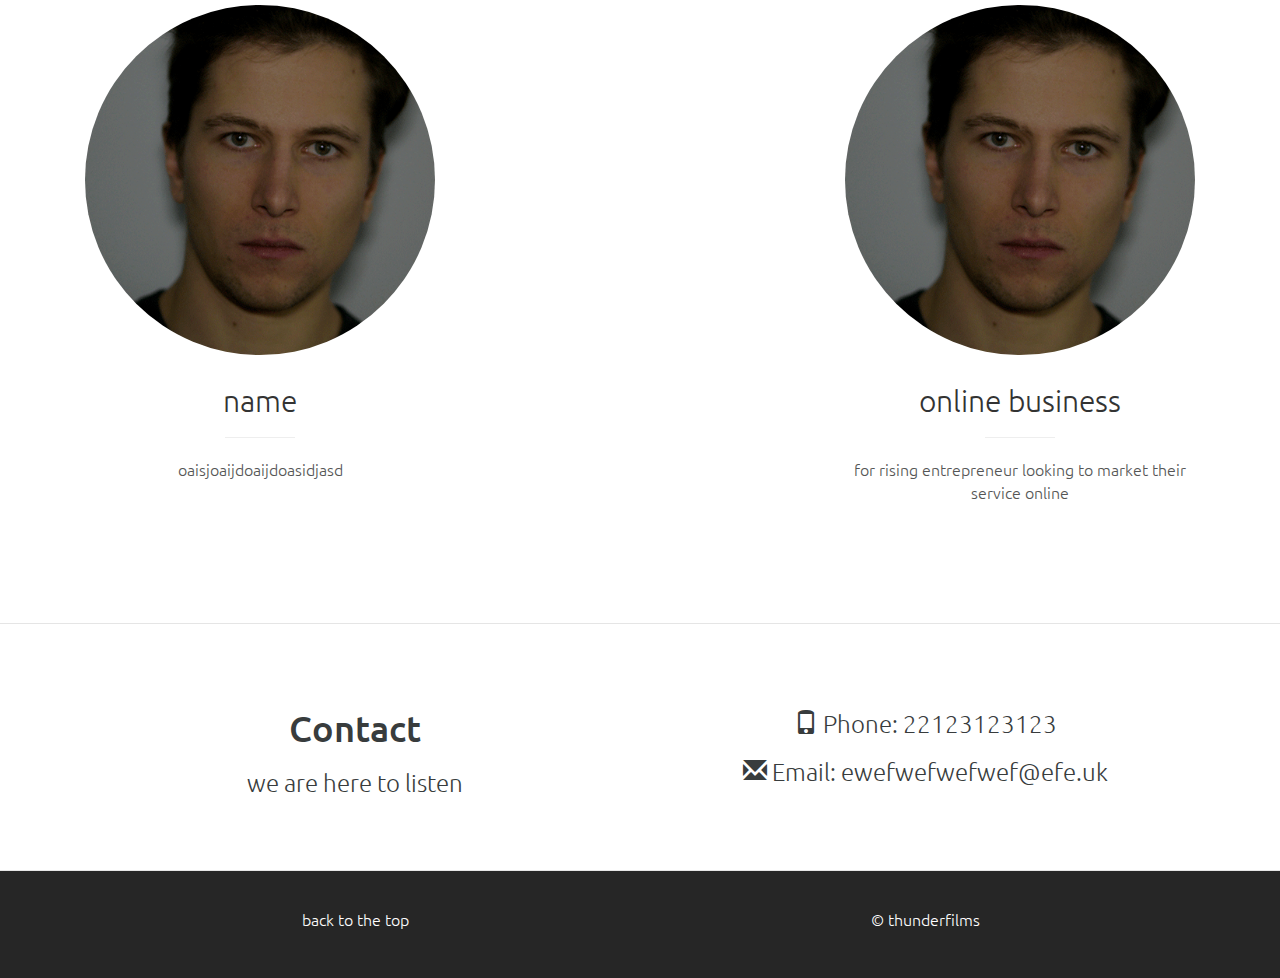
==== commit d8602b48: "new layout" ====
--- a/index.html
+++ b/index.html
@@ -8,7 +8,7 @@
   <meta name="viewport" content="width=device-width, initial-scale=1">
   <link rel="stylesheet" href="https://maxcdn.bootstrapcdn.com/bootstrap/3.3.7/css/bootstrap.min.css">
   <!-- my css -->
-  <link rel="stylesheet" href="style-v1.1.css" type="text/css">
+  <link rel="stylesheet" href="style-v1.2.css" type="text/css">
   <!-- my fonts -->
   <link href="https://fonts.googleapis.com/css?family=Ubuntu:300,400,500" rel="stylesheet">
   <!-- scripts -->
@@ -54,7 +54,7 @@
     </div>
   </nav>
   <!-- video -->
-  <section id="vid_top" class="autoheight hide_mobile">
+  <section id="vid_top" class="hide_mobile">
     <div class="video-container">
       <video autoplay loop muted>
                   <source src="films/web.mp4" type="video/mp4" >
@@ -112,213 +112,207 @@
         <h1>what we have to offer</h1>
         <p>pick for better udnerstanding what kind of film you want</p>
         <hr></hr>
-        <button type="button" name="button">checl full gallery of our work</button>
+        <p><a href="#" class="btn btn-default" role="button">portfolio</a></p>
       </div>
       <!--top-->
       <div class="row">
-        <div class="col-sm-4 business_desc">
-          <div class="business_border_top">
-            <h2>online business</h2>
-            <hr></hr>
-            <p>for rising entrepreneur looking to market their service online</p>
-          </div>
-          <div class="business_border_bottom"> <img autoplay loop class="img-responsive center-block img-square" src="images/p_m.gif">
-          </div>
-        </div>
-        <div class="col-sm-4 business_desc">
-          <div class="business_border_top">
-            <h2>online business</h2>
-            <hr></hr>
-            <p>for rising entrepreneur looking to market their service online</p>
-          </div>
-          <div class="business_border_bottom"> <img autoplay loop class="img-responsive center-block img-square" src="images/p_m.gif">
-          </div>
-        </div>
-        <div class="col-sm-4 business_desc">
-          <div class="business_border_top">
-            <h2>online business</h2>
-            <hr></hr>
-            <p>for rising entrepreneur looking to market their service online</p>
-          </div>
-          <div class="business_border_bottom"> <img autoplay loop class="img-responsive center-block img-square" src="images/p_m.gif">
-          </div>
-        </div>
-      </div>
-      <div class="col-sm-3">
-        <h2>srtup</h2>
+
+        <div class="col-md-6">
+          <div class="list-group text-left">
+            <h4 class="list-group-item-heading">video editing</h4>
+            <span class="glyphicon glyphicon-search-left" aria-hidden="true"></span>
+            <p class="list-group-item-text">engaging edits with music and cool stuff</p>
+            <h4 class="list-group-item-heading">script</h4>
+            <p class="list-group-item-text">your thoughts put into words</p>
+            <h4 class="list-group-item-heading">film productiin</h4>
+            <p class="list-group-item-text">your asdasdrds</p>
+            <h4 class="list-group-item-heading">blalalalaka</h4>
+            <p class="list-group-item-text">youasdadsasds</p>
+          </div>
+        </div>
+        <div class="col-md-6">
+          <div class="list-group text-left">
+            <h4 class="list-group-item-heading">video editing</h4>
+            <p class="list-group-item-text">engaging edits with music and cool stuff</p>
+            <h4 class="list-group-item-heading">script</h4>
+            <p class="list-group-item-text">your thoughts put into words</p>
+            <h4 class="list-group-item-heading">film productiin</h4>
+            <p class="list-group-item-text">your asdasdrds</p>
+            <h4 class="list-group-item-heading">blalalalaka</h4>
+            <p class="list-group-item-text">youasdadsasds</p>
+          </div>
+        </div>
+      </div>
+      <!-- what we sell row ends -->
+    </div>
+
+    <!--  -->
+  </section>
+  <section id="whatwesell">
+    <div class="container text-center">
+      <div class="row">
+        <h1>what we have to offer</h1>
+        <p>pick for better udnerstanding what kind of film you want</p>
         <hr></hr>
-        <p>for anybody kickstarting their business</p>
-      </div>
-      <div class="col-sm-3">
-        <h2>weird docymentary</h2>
-        <hr></hr>
-        <p>for artists and creative ppl wanting to tell a stroy </p>
-      </div>
-      <div class="col-sm-3">
-        <h2>editing</h2>
-        <hr></hr>
-        <p>already have a great material? send it over for editing blabla</p>
+        <p><a href="#" class="btn btn-default" role="button">portfolio</a></p>
       </div>
     </div>
     <div class="row">
-      <div class="col-sm-3">
-        <h2>online business</h2>
-        <hr></hr>
-        <p>for rising entrepreneur looking to market their service online</p>
-      </div>
-      <div class="col-sm-3">
-        <h2>srtup</h2>
-        <hr></hr>
-        <p>for anybody kickstarting their business</p>
-      </div>
-      <div class="col-sm-3">
-        <h2>weird docymentary</h2>
-        <hr></hr>
-        <p>for artists and creative ppl wanting to tell a stroy </p>
-      </div>
-      <div class="col-sm-3">
-        <h2>editing</h2>
-        <hr></hr>
-        <p>already have a great material? send it over for editing blabla</p>
-      </div>
-    </div>
-    <div class="row">
-      <hr></hr>
-    </div>
-    <!--tables-->
-    <div class="row">
-      <div class="col-sm-3">
-
-        <ul class="list-group">
-          <li class="list-group-item">marketing video</li>
-          <li class="list-group-item">strategy</li>
-          <li class="list-group-item">scripts</li>
-          <li class="list-group-item">Porta ac consectetur ac</li>
-          <li class="list-group-item">check out example video here:
-            <div class="embed-responsive embed-responsive-16by9">
-              <iframe width="560" height="315" src="https://www.youtube.com/embed/l1dgBN-RVGI?rel=0&amp;showinfo=0" frameborder="0" gesture="media" allow="encrypted-media" allowfullscreen></iframe>
-            </div>
-          </li>
-        </ul>
-      </div>
-      <div class="col-sm-3">
-
-        <ul class="list-group">
-          <li class="list-group-item">kickstarter video</li>
-          <li class="list-group-item">photos</li>
-          <li class="list-group-item">campaing page</li>
-          <li class="list-group-item">Porta ac consectetur ac</li>
-          <li class="list-group-item">check out example video here:
-            <div class="embed-responsive embed-responsive-16by9">
-              <iframe width="560" height="315" src="https://www.youtube.com/embed/l1dgBN-RVGI?rel=0&amp;showinfo=0" frameborder="0" gesture="media" allow="encrypted-media" allowfullscreen></iframe>
-            </div>
-          </li>
-        </ul>
-      </div>
-      <div class="col-sm-3">
-
-        <ul class="list-group">
-          <li class="list-group-item">we will trun your story into script</li>
-          <li class="list-group-item">production</li>
-          <li class="list-group-item">blablabla</li>
-          <li class="list-group-item">Porta ac consectetur ac</li>
-          <li class="list-group-item">check out example video here:
-            <div class="embed-responsive embed-responsive-16by9">
-              <iframe width="560" height="315" src="https://www.youtube.com/embed/l1dgBN-RVGI?rel=0&amp;showinfo=0" frameborder="0" gesture="media" allow="encrypted-media" allowfullscreen></iframe>
-            </div>
-          </li>
-        </ul>
-      </div>
-      <div class="col-sm-3">
-
-        <ul class="list-group">
-          <li class="list-group-item">Cras justo odio</li>
-          <li class="list-group-item">Dapibus ac facilisis in</li>
-          <li class="list-group-item">Morbi leo risus</li>
-          <li class="list-group-item">Porta ac consectetur ac</li>
-          <li class="list-group-item">check out example video here:
-            <div class="embed-responsive embed-responsive-16by9">
-              <iframe width="560" height="315" src="https://www.youtube.com/embed/l1dgBN-RVGI?rel=0&amp;showinfo=0" frameborder="0" gesture="media" allow="encrypted-media" allowfullscreen></iframe>
-            </div>
-          </li>
-        </ul>
-      </div>
-    </div>
-    <!--tables and top backup
-      <div class="row">
-        <div class="col-sm-3">
-          <h2>online business</h2>
-          <p>for rising entrepreneur looking to market their service online</p>
-          <ul class="list-group">
-            <li class="list-group-item">marketing video</li>
-            <li class="list-group-item">strategy</li>
-            <li class="list-group-item">scripts</li>
-            <li class="list-group-item">Porta ac consectetur ac</li>
-            <li class="list-group-item">check out example video here:
-              <div class="embed-responsive embed-responsive-16by9">
-                <iframe width="560" height="315" src="https://www.youtube.com/embed/l1dgBN-RVGI?rel=0&amp;showinfo=0" frameborder="0" gesture="media" allow="encrypted-media" allowfullscreen></iframe>
+      <div class="col-md-3">
+      </div>
+      <div class="col-md-2">
+        <div class="list-group">
+          <div class="list-group-item-heading media">
+            <a class="pull-left" href="#">
+          <img class = "media-object" src="images/list.jpg" alt = "Media Object">
+       </a>
+            <div class="list-group-item-text media-body">
+              <h4 class="media-heading">vidwo editting</h4> This isle text. This is some sample text.
+            </div>
+            <div class="list-group-item-heading media">
+              <a class="pull-left" href="#">
+            <img class = "media-object" src="images/list.jpg" alt = "Media Object">
+         </a>
+              <div class="list-group-item-text media-body">
+                <h4 class="media-heading">scripts</h4> This i tee some sample text. This is some sample text.
               </div>
-            </li>
-          </ul>
-        </div>
-        <div class="col-sm-3">
-          <h2>srtup</h2>
-          <p>for anybody kickstarting their business</p>
-          <ul class="list-group">
-            <li class="list-group-item">kickstarter video</li>
-            <li class="list-group-item">photos</li>
-            <li class="list-group-item">campaing page</li>
-            <li class="list-group-item">Porta ac consectetur ac</li>
-            <li class="list-group-item">check out example video here:
-              <div class="embed-responsive embed-responsive-16by9">
-                <iframe width="560" height="315" src="https://www.youtube.com/embed/l1dgBN-RVGI?rel=0&amp;showinfo=0" frameborder="0" gesture="media" allow="encrypted-media" allowfullscreen></iframe>
+              <div class="list-group-item-heading media">
+                <a class="pull-left" href="#">
+              <img class = "media-object" src="images/list.jpg" alt = "Media Object">
+           </a>
+                <div class="list-group-item-text media-body">
+                  <h4 class="media-heading">asd</h4> This is soe text. This is some sample text. This is some sample text. This is some sample text.
+                </div>
               </div>
-            </li>
-          </ul>
-        </div>
-        <div class="col-sm-3">
-          <h2>weird docymentary</h2>
-          <p>for artists and creative ppl wanting to tell a stroy </p>
-          <ul class="list-group">
-            <li class="list-group-item">we will trun your story into script</li>
-            <li class="list-group-item">production</li>
-            <li class="list-group-item">blablabla</li>
-            <li class="list-group-item">Porta ac consectetur ac</li>
-            <li class="list-group-item">check out example video here:
-              <div class="embed-responsive embed-responsive-16by9">
-                <iframe width="560" height="315" src="https://www.youtube.com/embed/l1dgBN-RVGI?rel=0&amp;showinfo=0" frameborder="0" gesture="media" allow="encrypted-media" allowfullscreen></iframe>
+            </div>
+          </div>
+        </div>
+      </div>
+      <div class="col-md-1">
+      </div>
+      <div class="col-md-2">
+        <div class="list-group">
+          <div class="list-group-item-heading media">
+            <a class="pull-left" href="#">
+          <img class = "media-object" src="images/list.jpg" alt = "Media Object">
+       </a>
+            <div class="list-group-item-text media-body">
+              <h4 class="media-heading">vidwo editting</h4> This isle text. This is some sample text.
+            </div>
+            <div class="list-group-item-heading media">
+              <a class="pull-left" href="#">
+            <img class = "media-object" src="images/list.jpg" alt = "Media Object">
+         </a>
+              <div class="list-group-item-text media-body">
+                <h4 class="media-heading">scripts</h4> This i tee some sample text. This is some sample text.
               </div>
-            </li>
-          </ul>
-        </div>
-        <div class="col-sm-3">
-          <h2>editing</h2>
-          <p>already have a great material? send it over for editing blabla</p>
-          <ul class="list-group">
-            <li class="list-group-item">Cras justo odio</li>
-            <li class="list-group-item">Dapibus ac facilisis in</li>
-            <li class="list-group-item">Morbi leo risus</li>
-            <li class="list-group-item">Porta ac consectetur ac</li>
-            <li class="list-group-item">check out example video here:
-              <div class="embed-responsive embed-responsive-16by9">
-                <iframe width="560" height="315" src="https://www.youtube.com/embed/l1dgBN-RVGI?rel=0&amp;showinfo=0" frameborder="0" gesture="media" allow="encrypted-media" allowfullscreen></iframe>
+              <div class="list-group-item-heading media">
+                <a class="pull-left" href="#">
+              <img class = "media-object" src="images/list.jpg" alt = "Media Object">
+           </a>
+                <div class="list-group-item-text media-body">
+                  <h4 class="media-heading">asd</h4> This is soe text. This is some sample text. This is some sample text. This is some sample text.
+                </div>
               </div>
-            </li>
-          </ul>
-        </div>
-      </div>
-
-
-
-
-
-
-    -->
-
+            </div>
+          </div>
+        </div>
+      </div>
+      <div class="col-md-2">
+      </div>
+    </div>
+  </section>
+
+  <!--  -->
+  <section>
+    <div class="container text-center">
+      <div class="row">
+        <div class="col-sm-3 col-xs-3">
+          <div class="thumbnail"> <img autoplay loop class="img-responsive center-block img-square" src="images/p_m.gif">
+            <div class="caption">
+              <h2>online business</h2>
+              <hr></hr>
+              <p>for rising entrepreneur looking to market their service online</p>
+            </div>
+          </div>
+        </div>
+        <div class="col-sm-3 col-xs-3">
+          <div class="thumbnail"> <img autoplay loop class="img-responsive center-block img-square" src="images/p_m.gif">
+            <div class="caption">
+              <h2>online business</h2>
+              <hr></hr>
+              <p>for rising entrepreneur looking to market their service online</p>
+            </div>
+          </div>
+        </div>
+        <div class="col-sm-3 col-xs-3">
+          <div class="thumbnail"> <img autoplay loop class="img-responsive center-block img-square" src="images/p_m.gif">
+            <div class="caption">
+              <h2>online business</h2>
+              <hr></hr>
+              <p>for rising entrepreneur looking to market their service online</p>
+            </div>
+          </div>
+        </div>
+        <div class="col-sm-3 col-xs-3">
+          <div class="thumbnail"> <img autoplay loop class="img-responsive center-block img-square" src="images/p_m.gif">
+            <div class="caption">
+              <h2>online business</h2>
+              <hr></hr>
+              <p>for rising entrepreneur looking to market their service online</p>
+            </div>
+          </div>
+        </div>
+      </div>
+    </div>
+    </div>
+    </div>
+  </section>
+
+  <!-- why video? -->
+  <section id="whyvideo">
+    <div class="container">
+      <div class="row">
+        <div class="col-md-6 col-xs-6 align-middle">
+          <div>
+            <div> <img class="img-responsive" src="images/why.jpg"> </div>
+          </div>
+        </div>
+        <div class="col-md-6 col-xs-6 align-middle">
+          <div>
+            <h1 class="text-center">why video is important</h1>
+            <hr>
+            <p class="text-justify">video boosts your sales Lorem ipsum dolor sit amet, co Lorem ipsum dolor sit amet, consectetur adipisicing elit, sed do eiusmod tempor incididunt ut labore et dolore magna aliqua. Ut enim ad mi</p>
+
+            <p class="text-justify">video boosts your sales Lorem ipsum dolor sit amet, co Lorem ipsum dolor sit amet, consectetur adipisicing elit, sed do eiusmod tempor incididunt ut labore et dolore magna aliqua. Ut enim ad mi</p>
+          </div>
+        </div>
+      </div>
+    </div>
+    <div class="container">
+      <div class="row">
+
+        <div class="col-md-6 col-xs-6 align-middle">
+          <div>
+            <h1 class="text-center">why video is important</h1>
+            <hr>
+            <p class="text-justify">video boosts your sales Lorem ipsum dolor sit amet, co Lorem ipsum dolor sit amet, consectetur adipisicing elit, sed do eiusmod tempor incididunt ut labore et dolore magna aliqua. Ut enim ad mi</p>
+
+            <p class="text-justify">video boosts your sales Lorem ipsum dolor sit amet, co Lorem ipsum dolor sit amet, consectetur adipisicing elit, sed do eiusmod tempor incididunt ut labore et dolore magna aliqua. Ut enim ad mi</p>
+          </div>
+        </div>
+        <div class="col-md-6 col-xs-6 align-middle">
+          <div>
+            <div> <img class="img-responsive" src="images/why.jpg"> </div>
+          </div>
+        </div>
+      </div>
     </div>
   </section>
   <!-- examples -->
-
+  <div class="break_pic">
+    <div> <img class="img-responsive" src="images/f_pan.jpg"> </div>
+  </div>
   <!-- disabled for now
   <section id="examples">
     <div class="container text-center">
@@ -358,48 +352,28 @@
       <h1>who we are</h1>
       <hr></hr>
       <div class="row">
-        <div class="col-sm-2">
-        </div>
-        <div class="col-sm-3 text-left">
-          <img autoplay loop class="img-responsive center-block person img-square" src="images/p_m.gif">
-        </div>
-        <div class="col-sm-2">
-        </div>
-        <div class="col-sm-3 text-center">
-          <img autoplay loop class="img-responsive center-block person img-square" src="images/p_m.gif">
-          <div class="col-sm-2">
-          </div>
-        </div>
-      </div>
-    </div>
-
-    <div class="container text-center">
-
-      <div class="row">
-        <div class="col-sm-2">
-        </div>
-        <div class="col-sm-3 text-left">
-          <div class="per_border">
-            <h2>kacper</h2>
-            <p class="lead">camera, creative</p>
-          </div>
-        </div>
-        <div class="col-sm-2">
-        </div>
-
-        <div class="col-sm-3 text-left">
-          <div class="per_border">
-            <h2>adam</h2>
-            <p class="lead">project manager, creative</p>
-          </div>
-          <div class="col-sm-2">
-          </div>
-        </div>
-      </div>
-    </div>
-
-
-
+        <div class="col-sm-4 col-xs-6">
+          <div class="thumbnail"> <img autoplay loop class="img-responsive center-block img-circle" src="images/p_m.gif">
+            <div class="caption">
+              <h2>name</h2>
+              <hr></hr>
+              <p>oaisjoaijdoaijdoasidjasd</p>
+            </div>
+          </div>
+        </div>
+        <div class="col-sm-4">
+        </div>
+        <div class="col-sm-4 col-xs-6">
+          <div class="thumbnail"> <img autoplay loop class="img-responsive center-block img-circle" src="images/p_m.gif">
+            <div class="caption">
+              <h2>online business</h2>
+              <hr></hr>
+              <p>for rising entrepreneur looking to market their service online</p>
+            </div>
+          </div>
+        </div>
+      </div>
+    </div>
   </section>
 
   <!-- contact -->
@@ -468,19 +442,6 @@
         checkScroll();
       });
     }
-
-    <!--test-->
-    var limiter = 100;
-    if ($(window).width() > limiter) {
-      var setElementHeight = function() {
-        var height = $(window).height();
-        $('.autoheight').css('min-height', (height));
-      };
-
-      $(window).on("resize", function() {
-        setElementHeight();
-      }).resize();
-    }
   </script>
 </body>
 
--- a/style-v1.2.css
+++ b/style-v1.2.css
@@ -0,0 +1,315 @@
+
+body {
+    font-family: 'Ubuntu', sans-serif !important;
+    color: #383C3D;
+}
+.row {
+  padding: 15px;
+}
+
+
+.bg-primary {
+    background-color: #fff;
+}
+
+h1{
+    font-weight: 500;
+    font-size: 36px;
+    text-transform: ;
+}
+h4 {
+    font-weight: 300;
+    font-size: 26px;
+    text-transform: ;
+}
+h2,
+.h2 {
+  font-weight: 300;
+  margin: 20px 0 20px 0;
+}
+.list-group-item-heading {
+    margin-top: 20px;
+    margin-bottom: 5px;
+}
+.align-middle {
+  height: 60vh;
+  display: flex;
+  justify-content: center;
+  align-items: center;
+}
+
+#whoweare h2 p {
+  font-weight: 300;
+  margin: -9px 0 1px 0 !important;
+}
+
+#vid_top, #footer h2 p{
+  color: #fff !important;
+}
+#whyvideo .container-fluid {
+    padding-right: 15px;
+    padding-left: 0px;
+    margin-right: auto;
+    margin-left: auto;
+
+}
+#whyvideo .row {
+    padding: 0px;
+}
+
+h3 {
+  font-weight: 300;
+}
+p {
+  font-weight: 300;
+  font-size: 16px;
+}
+section#vid_top{
+    padding: 0px 0px 0px 0px;
+    border-bottom: 1px solid #e5e5e5;
+}
+section{
+    padding: 0px 0px 0px 0px;
+    border-bottom: 1px solid #e5e5e5;
+}
+
+.video-container {
+  position: relative;
+  overflow-x: hidden;
+}
+.video-container img{
+  max-width: 30%;
+}
+video {
+  height: auto;
+  vertical-align: middle;
+  background: rgba(0,0,0,0.5);
+  opacity: 0.8;
+  width: 100%;
+  width: -moz-available;
+  width: -webkit-fill-available;
+}
+.overlay-desc {
+  position: absolute;
+  top: 0;
+  right: 0;
+  bottom: 35rem;
+  left: 0;
+  display: flex;
+  align-items: center;
+  justify-content: center;
+  z-index: 3;
+}
+hr {
+  max-width: 70px;
+}
+.business_desc {
+  padding: 0px;
+  background-color: #6E7171;
+  color: white;
+}
+
+.quote_bob p{
+    background-color: transparent;
+    color: #272727;
+}
+.blockquote-footer {
+  background-color: transparent;
+      color: #272727;
+}
+
+.person {
+    border: 2px solid #272727;
+    width: 100%;
+    height: 100%;
+    opacity: 0.8;
+}
+.per_border {
+    padding: 7px;
+    border-left: 3px solid #272727;
+    border-radius: 2px;
+}
+.thumbnail {
+    padding: 0 0 15px 0;
+    border: 0px solid #ddd;
+        max-height: 50%;
+
+}
+.thumbnail p {
+    margin-top: 15px;
+    color: #555;
+
+}
+
+
+/* footer */
+footer {
+    background-color: #262626;
+    color: white;
+    padding: 22px;
+}
+footer a {
+    color: #fff;
+}
+footer a:link, a:visited {
+    text-decoration: none;
+    display: inline-block;
+}
+
+footer a:hover, a:active {
+    color: white;
+}
+
+/* id */
+/* media */
+@media (max-width: 768px) {
+  body {
+    padding: 40px 0 0 0;
+  }
+ section {
+   bbackground-color: pink;
+   padding: 10px 0px 10px 0px;
+ }
+ .hide_mobile{
+         display:none;
+       }
+.show_mobile {
+display: block;
+  background-color: #6E7171;
+}
+.show_mobile img{
+         max-width: 30%;
+       }
+
+.hide_mobile img{
+         max-width: 30%;
+       }
+}
+
+
+/* Small devices (tablets, 768px and up) */
+
+@media (min-width: 768px) {
+  body {
+    padding: 40px 0 0 0;
+  }
+ section {
+   bbackground-color: red;
+   padding: 30px 0px 30px 0px;
+ }
+ img#logo_vid{
+          max-width: 47%;
+        }
+ .collapse {
+     display: none !important;
+ }
+ .hide_desktop{
+         display:none;
+       }
+}
+/* Medium devices (desktops, 992px and up) */
+@media (min-width: 992px) {
+  body {
+    padding: 0px 0 0 0;
+  }
+  section {
+    bbackground-color: green;
+    padding: 3rem 0px 3rem 0px;
+  }
+}
+/* Large devices (large desktops, 1200px and up) */
+@media (min-width: 1200px) {
+  body {
+    padding: 0 0 0 0;
+  }
+  section {
+    bbackground-color: yellow;
+    padding: 5rem 0px 5rem 0px;
+  }
+  .video-container img{
+    max-width: 47%;
+  }
+}
+/* navbar */
+.nav-tabs li a {
+    color: #777;
+}
+.navbar {
+    font-family: 'Ubuntu', sans-serif;
+    margin-bottom: 0;
+    background: transparent;
+    border: 0;
+    font-size: 16px !important;
+    opacity: 1;
+    -webkit-transition: all 0.6s ease-out;
+    -moz-transition: all 0.6s ease-out;
+    -o-transition: all 0.6s ease-out;
+    -ms-transition: all 0.6s ease-out;
+    transition: all 0.6s ease-out;
+}
+.navbar.scrolled {
+    background: #262626; /* IE */
+    background: #262626; /* NON-IE */
+}
+.navbar li a, .navbar .navbar-brand {
+    color: white !important;
+    padding: 15px 35px;
+}
+.navbar-nav li a:hover {
+    color: #dedede !important;
+}
+.navbar-nav li.active a {
+    background-color: #262626 !important;
+    transition: all 0.3s ease;
+}
+.navbar-default .navbar-toggle {
+background: inherit;
+}
+@media (max-width: 1000px) {
+  .navbar-header {
+      float: none;
+  }
+  .navbar-left,.navbar-right {
+      float: none !important;
+  }
+  .navbar-toggle {
+      display: block;
+  }
+  .navbar-collapse {
+      border-top: 1px solid transparent;
+      box-shadow: inset 0 1px 0 rgba(255,255,255,0.1);
+  }
+  .navbar-fixed-top {
+      top: 0;
+      border-width: 0 0 1px;
+  }
+  .navbar-collapse.collapse {
+      display: none!important;
+  }
+  .navbar-nav {
+      float: none!important;
+      margin-top: 7.5px;
+  }
+  .navbar-nav>li {
+      float: none;
+  }
+  .navbar-nav>li>a {
+      padding-top: 10px;
+      padding-bottom: 10px;
+  }
+  .collapse.in{
+      display:block !important;
+  }
+  .navbar {
+      margin-bottom: 0;
+      background: #262626;
+      border: 0;
+      font-size: 16px !important;
+      opacity: 1;
+      -webkit-transition: all 0.6s ease-out;
+      -moz-transition: all 0.6s ease-out;
+      -o-transition: all 0.6s ease-out;
+      -ms-transition: all 0.6s ease-out;
+      transition: all 0.6s ease-out;
+  }
+}
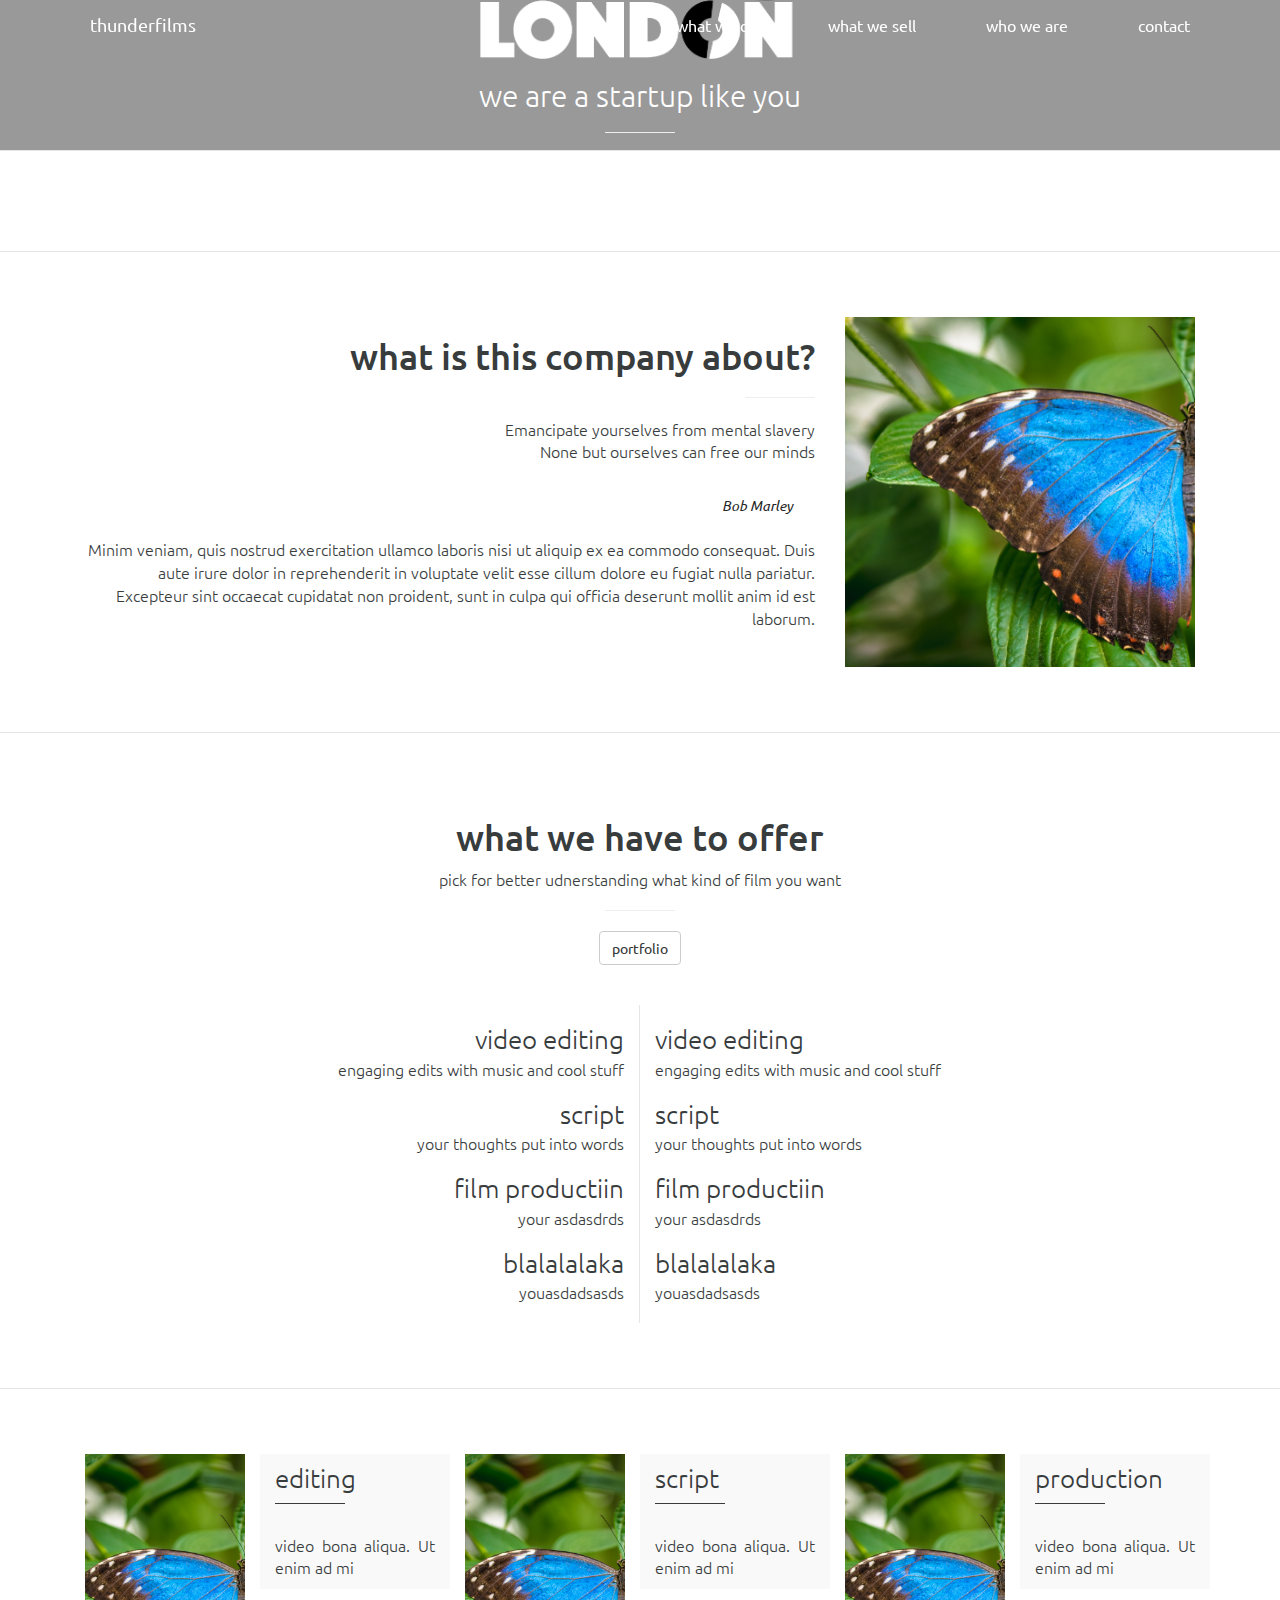
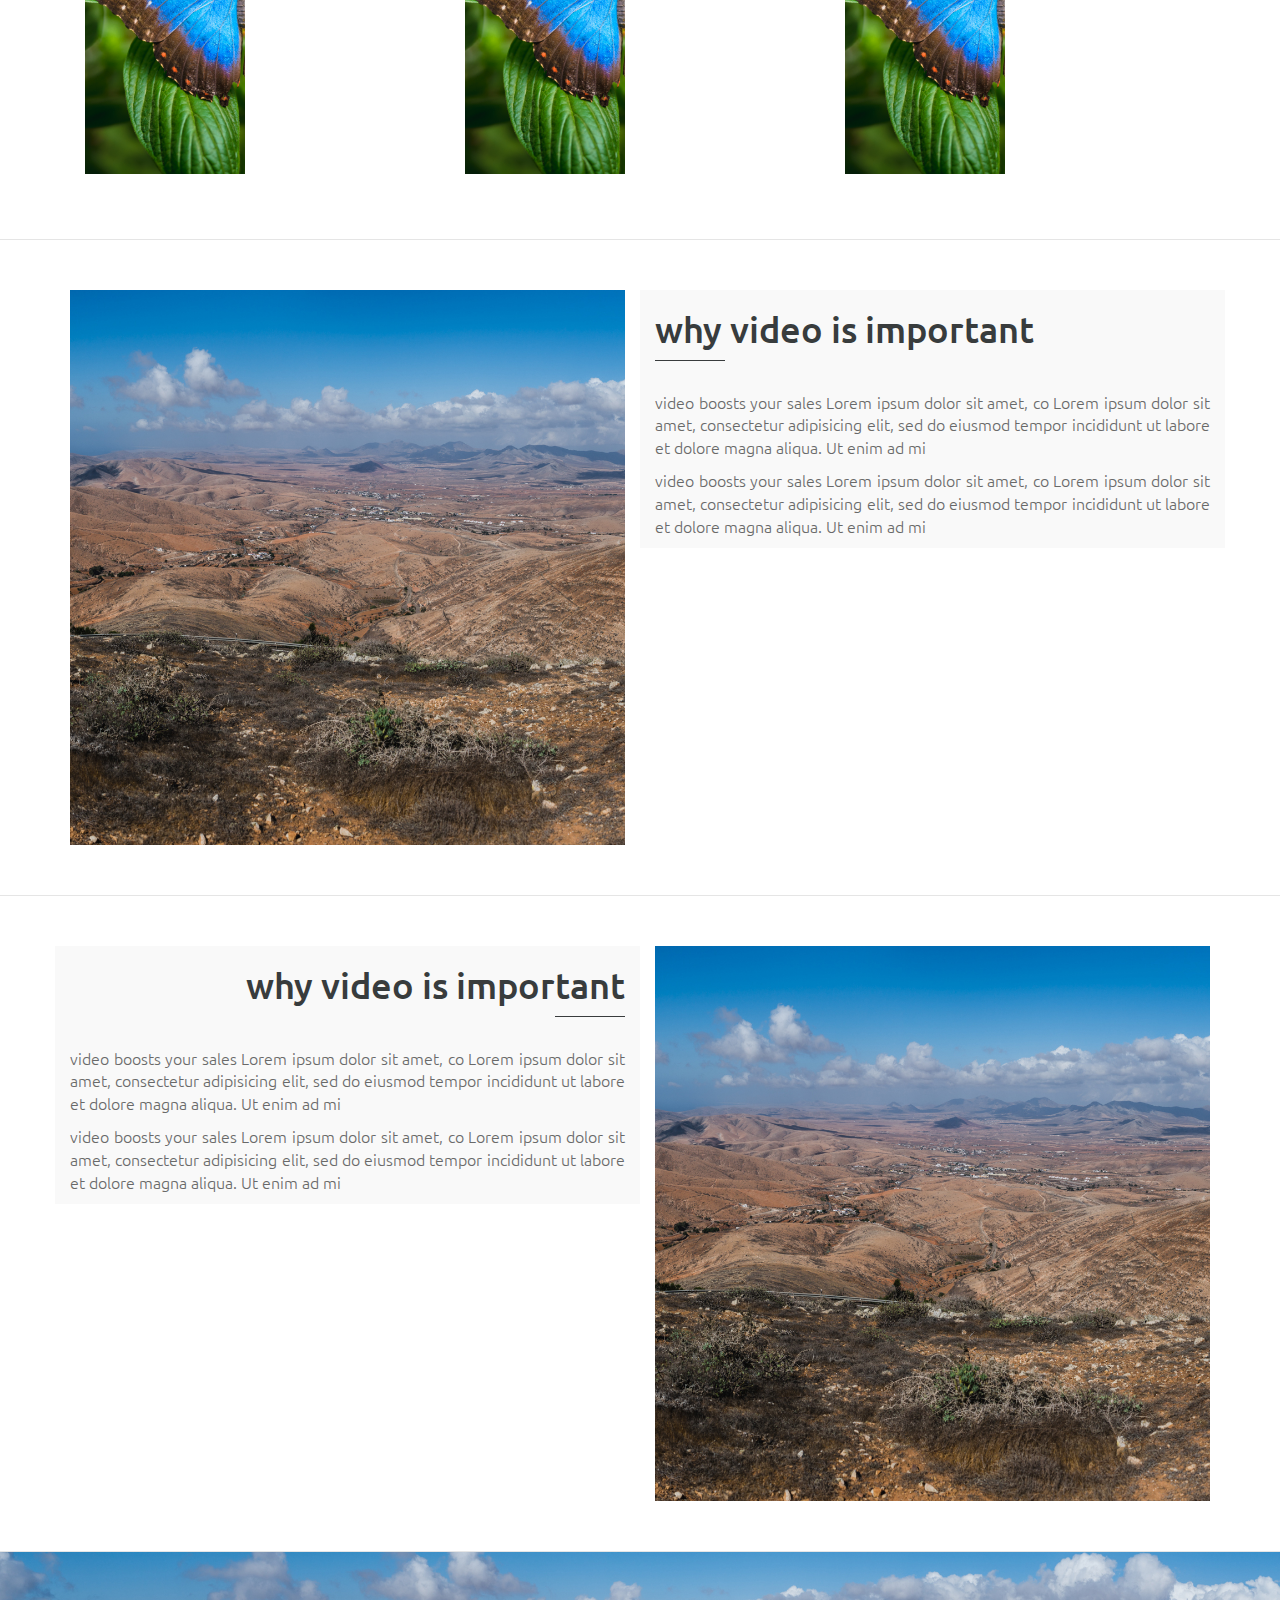
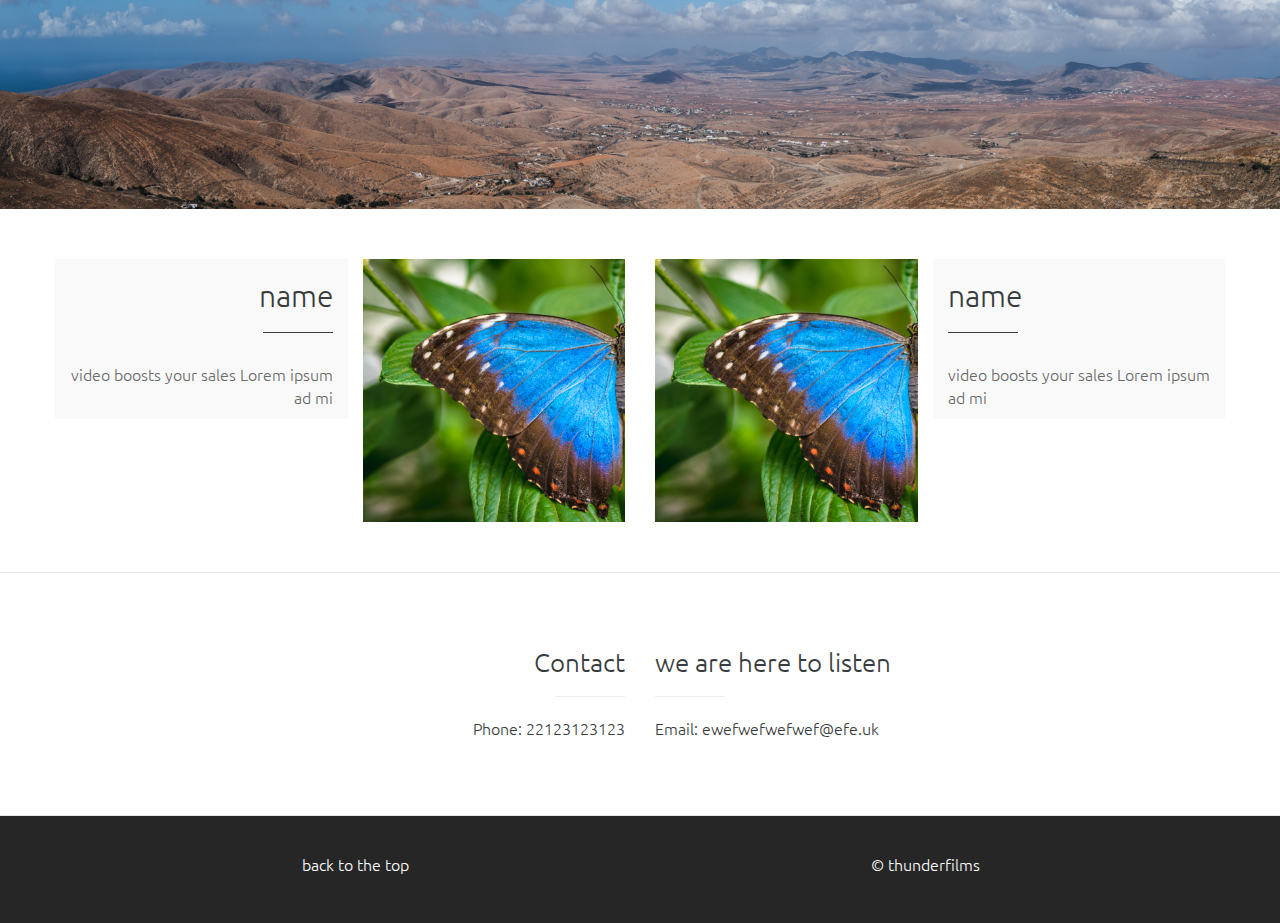
==== commit 171a7115: "new" ====
--- a/index.html
+++ b/index.html
@@ -8,7 +8,7 @@
   <meta name="viewport" content="width=device-width, initial-scale=1">
   <link rel="stylesheet" href="https://maxcdn.bootstrapcdn.com/bootstrap/3.3.7/css/bootstrap.min.css">
   <!-- my css -->
-  <link rel="stylesheet" href="style-v1.2.css" type="text/css">
+  <link rel="stylesheet" href="style-v1.3.css" type="text/css">
   <!-- my fonts -->
   <link href="https://fonts.googleapis.com/css?family=Ubuntu:300,400,500" rel="stylesheet">
   <!-- scripts -->
@@ -85,25 +85,24 @@
 
   <!-- what we do -->
   <section id="whatwedo" class="section_control">
-    <div class="container text-center">
-      <h1>what is this company about?</h1>
-      <div class="row">
-        <hr></hr>
-        <p class="text-center">Emancipate yourselves from mental slavery</br>None but ourselves can free our minds</p>
-        <footer class="blockquote-footer"><cite title="Source Title">Bob Marley</cite></footer>
-        <div class="row">
-          <div class="col-sm-3">
-          </div>
-          <div class="col-sm-6">
-            <p>Minim veniam, quis nostrud exercitation ullamco laboris nisi ut aliquip ex ea commodo consequat. Duis aute irure dolor in reprehenderit in voluptate velit esse cillum dolore eu fugiat nulla pariatur. Excepteur sint occaecat cupidatat non proident,
-              sunt in culpa qui officia deserunt mollit anim id est laborum.</p>
-          </div>
-          <div class="col-sm-3">
-          </div>
-        </div>
-      </div>
-    </div>
-  </section>
+    <div class="container text-right">
+      <div class="row">
+        <div class="col-sm-8">
+          <h1>what is this company about?</h1>
+          <hr align="right">
+          <p class="text-right">Emancipate yourselves from mental slavery</br>None but ourselves can free our minds</p>
+          <footer class="blockquote-footer"><cite title="Source Title">Bob Marley</cite></footer>
+          <p>Minim veniam, quis nostrud exercitation ullamco laboris nisi ut aliquip ex ea commodo consequat. Duis aute irure dolor in reprehenderit in voluptate velit esse cillum dolore eu fugiat nulla pariatur. Excepteur sint occaecat cupidatat non proident,
+            sunt in culpa qui officia deserunt mollit anim id est laborum.</p>
+        </div>
+        <div class="col-sm-4">
+          <div> <img class="img-responsive" src="images/butt_sq.jpg"> </div>
+        </div>
+      </div>
+    </div>
+  </section>
+
+
   <!-- what we sell -->
 
   <section id="whatwesell">
@@ -116,11 +115,9 @@
       </div>
       <!--top-->
       <div class="row">
-
-        <div class="col-md-6">
-          <div class="list-group text-left">
+        <div class="col-md-6 col-xs-6 divider_border">
+          <div class="list-group text-right">
             <h4 class="list-group-item-heading">video editing</h4>
-            <span class="glyphicon glyphicon-search-left" aria-hidden="true"></span>
             <p class="list-group-item-text">engaging edits with music and cool stuff</p>
             <h4 class="list-group-item-heading">script</h4>
             <p class="list-group-item-text">your thoughts put into words</p>
@@ -130,7 +127,7 @@
             <p class="list-group-item-text">youasdadsasds</p>
           </div>
         </div>
-        <div class="col-md-6">
+        <div class="col-md-6 col-xs-6">
           <div class="list-group text-left">
             <h4 class="list-group-item-heading">video editing</h4>
             <p class="list-group-item-text">engaging edits with music and cool stuff</p>
@@ -148,124 +145,50 @@
 
     <!--  -->
   </section>
-  <section id="whatwesell">
-    <div class="container text-center">
-      <div class="row">
-        <h1>what we have to offer</h1>
-        <p>pick for better udnerstanding what kind of film you want</p>
-        <hr></hr>
-        <p><a href="#" class="btn btn-default" role="button">portfolio</a></p>
-      </div>
-    </div>
-    <div class="row">
-      <div class="col-md-3">
-      </div>
-      <div class="col-md-2">
-        <div class="list-group">
-          <div class="list-group-item-heading media">
-            <a class="pull-left" href="#">
-          <img class = "media-object" src="images/list.jpg" alt = "Media Object">
-       </a>
-            <div class="list-group-item-text media-body">
-              <h4 class="media-heading">vidwo editting</h4> This isle text. This is some sample text.
-            </div>
-            <div class="list-group-item-heading media">
-              <a class="pull-left" href="#">
-            <img class = "media-object" src="images/list.jpg" alt = "Media Object">
-         </a>
-              <div class="list-group-item-text media-body">
-                <h4 class="media-heading">scripts</h4> This i tee some sample text. This is some sample text.
-              </div>
-              <div class="list-group-item-heading media">
-                <a class="pull-left" href="#">
-              <img class = "media-object" src="images/list.jpg" alt = "Media Object">
-           </a>
-                <div class="list-group-item-text media-body">
-                  <h4 class="media-heading">asd</h4> This is soe text. This is some sample text. This is some sample text. This is some sample text.
-                </div>
-              </div>
-            </div>
-          </div>
-        </div>
-      </div>
-      <div class="col-md-1">
-      </div>
-      <div class="col-md-2">
-        <div class="list-group">
-          <div class="list-group-item-heading media">
-            <a class="pull-left" href="#">
-          <img class = "media-object" src="images/list.jpg" alt = "Media Object">
-       </a>
-            <div class="list-group-item-text media-body">
-              <h4 class="media-heading">vidwo editting</h4> This isle text. This is some sample text.
-            </div>
-            <div class="list-group-item-heading media">
-              <a class="pull-left" href="#">
-            <img class = "media-object" src="images/list.jpg" alt = "Media Object">
-         </a>
-              <div class="list-group-item-text media-body">
-                <h4 class="media-heading">scripts</h4> This i tee some sample text. This is some sample text.
-              </div>
-              <div class="list-group-item-heading media">
-                <a class="pull-left" href="#">
-              <img class = "media-object" src="images/list.jpg" alt = "Media Object">
-           </a>
-                <div class="list-group-item-text media-body">
-                  <h4 class="media-heading">asd</h4> This is soe text. This is some sample text. This is some sample text. This is some sample text.
-                </div>
-              </div>
-            </div>
-          </div>
-        </div>
-      </div>
-      <div class="col-md-2">
-      </div>
-    </div>
-  </section>
 
   <!--  -->
-  <section>
-    <div class="container text-center">
-      <div class="row">
-        <div class="col-sm-3 col-xs-3">
-          <div class="thumbnail"> <img autoplay loop class="img-responsive center-block img-square" src="images/p_m.gif">
-            <div class="caption">
-              <h2>online business</h2>
-              <hr></hr>
-              <p>for rising entrepreneur looking to market their service online</p>
-            </div>
-          </div>
-        </div>
-        <div class="col-sm-3 col-xs-3">
-          <div class="thumbnail"> <img autoplay loop class="img-responsive center-block img-square" src="images/p_m.gif">
-            <div class="caption">
-              <h2>online business</h2>
-              <hr></hr>
-              <p>for rising entrepreneur looking to market their service online</p>
-            </div>
-          </div>
-        </div>
-        <div class="col-sm-3 col-xs-3">
-          <div class="thumbnail"> <img autoplay loop class="img-responsive center-block img-square" src="images/p_m.gif">
-            <div class="caption">
-              <h2>online business</h2>
-              <hr></hr>
-              <p>for rising entrepreneur looking to market their service online</p>
-            </div>
-          </div>
-        </div>
-        <div class="col-sm-3 col-xs-3">
-          <div class="thumbnail"> <img autoplay loop class="img-responsive center-block img-square" src="images/p_m.gif">
-            <div class="caption">
-              <h2>online business</h2>
-              <hr></hr>
-              <p>for rising entrepreneur looking to market their service online</p>
-            </div>
-          </div>
-        </div>
-      </div>
-    </div>
-    </div>
+
+  <!-- what we sell v.2 -->
+  <section id="test">
+    <div class="container">
+      <div class="row">
+        <div class="col-md-2 col-xs-12">
+          <div>
+            <div> <img class="img-responsive" src="images/butt.jpg"> </div>
+          </div>
+        </div>
+        <div class="col-md-2 col-xs-12 main_text">
+          <div>
+            <h4 class="text-left">editing</h4>
+            <hr align="left">
+            <p class="text-justify">video bona aliqua. Ut enim ad mi</p>
+          </div>
+        </div>
+        <div class="col-md-2 col-xs-12">
+          <div>
+            <div> <img class="img-responsive" src="images/butt.jpg"> </div>
+          </div>
+        </div>
+        <div class="col-md-2 col-xs-12 main_text">
+          <div>
+            <h4 class="text-left">script</h4>
+            <hr align="left">
+            <p class="text-justify">video bona aliqua. Ut enim ad mi</p>
+          </div>
+        </div>
+        <div class="col-md-2 col-xs-12">
+          <div>
+            <div> <img class="img-responsive" src="images/butt.jpg"> </div>
+          </div>
+        </div>
+        <div class="col-md-2 col-xs-12 main_text">
+          <div>
+            <h4 class="text-left">production </h4>
+            <hr align="left">
+            <p class="text-justify">video bona aliqua. Ut enim ad mi</p>
+          </div>
+        </div>
+      </div>
     </div>
   </section>
 
@@ -273,35 +196,34 @@
   <section id="whyvideo">
     <div class="container">
       <div class="row">
-        <div class="col-md-6 col-xs-6 align-middle">
+        <div class="col-md-6 col-xs-12">
           <div>
             <div> <img class="img-responsive" src="images/why.jpg"> </div>
           </div>
         </div>
-        <div class="col-md-6 col-xs-6 align-middle">
-          <div>
-            <h1 class="text-center">why video is important</h1>
-            <hr>
+        <div class="col-md-6 col-xs-12 main_text">
+          <div>
+            <h1 class="text-left">why video is important</h1>
+            <hr align="left">
             <p class="text-justify">video boosts your sales Lorem ipsum dolor sit amet, co Lorem ipsum dolor sit amet, consectetur adipisicing elit, sed do eiusmod tempor incididunt ut labore et dolore magna aliqua. Ut enim ad mi</p>
-
             <p class="text-justify">video boosts your sales Lorem ipsum dolor sit amet, co Lorem ipsum dolor sit amet, consectetur adipisicing elit, sed do eiusmod tempor incididunt ut labore et dolore magna aliqua. Ut enim ad mi</p>
           </div>
         </div>
       </div>
     </div>
-    <div class="container">
-      <div class="row">
-
-        <div class="col-md-6 col-xs-6 align-middle">
-          <div>
-            <h1 class="text-center">why video is important</h1>
-            <hr>
+  </section>
+  <section id="whyvideo">
+    <div class="container">
+      <div class="row">
+        <div class="col-md-6 col-xs-12 main_text">
+          <div>
+            <h1 class="text-right">why video is important</h1>
+            <hr align="right">
             <p class="text-justify">video boosts your sales Lorem ipsum dolor sit amet, co Lorem ipsum dolor sit amet, consectetur adipisicing elit, sed do eiusmod tempor incididunt ut labore et dolore magna aliqua. Ut enim ad mi</p>
-
             <p class="text-justify">video boosts your sales Lorem ipsum dolor sit amet, co Lorem ipsum dolor sit amet, consectetur adipisicing elit, sed do eiusmod tempor incididunt ut labore et dolore magna aliqua. Ut enim ad mi</p>
           </div>
         </div>
-        <div class="col-md-6 col-xs-6 align-middle">
+        <div class="col-md-6 col-xs-12">
           <div>
             <div> <img class="img-responsive" src="images/why.jpg"> </div>
           </div>
@@ -309,9 +231,9 @@
       </div>
     </div>
   </section>
-  <!-- examples -->
-  <div class="break_pic">
-    <div> <img class="img-responsive" src="images/f_pan.jpg"> </div>
+  <!-- break_pic -->
+  <div class="container-fluid break_pic">
+    <div> <img class="img-responsive" src="images/f_pan_wide.jpg"> </div>
   </div>
   <!-- disabled for now
   <section id="examples">
@@ -347,46 +269,50 @@
 -->
   <!-- who we are) -->
   <section id="whoweare">
-
-    <div class="container text-center">
-      <h1>who we are</h1>
-      <hr></hr>
-      <div class="row">
-        <div class="col-sm-4 col-xs-6">
-          <div class="thumbnail"> <img autoplay loop class="img-responsive center-block img-circle" src="images/p_m.gif">
-            <div class="caption">
-              <h2>name</h2>
-              <hr></hr>
-              <p>oaisjoaijdoaijdoasidjasd</p>
-            </div>
-          </div>
-        </div>
-        <div class="col-sm-4">
-        </div>
-        <div class="col-sm-4 col-xs-6">
-          <div class="thumbnail"> <img autoplay loop class="img-responsive center-block img-circle" src="images/p_m.gif">
-            <div class="caption">
-              <h2>online business</h2>
-              <hr></hr>
-              <p>for rising entrepreneur looking to market their service online</p>
-            </div>
-          </div>
-        </div>
-      </div>
-    </div>
-  </section>
-
+    <div class="container">
+      <div class="row">
+        <div class="col-md-3 col-xs-12 main_text">
+          <div>
+            <h2 class="text-right">name</h2>
+            <hr align="right">
+            <p class="text-right">video boosts your sales Lorem ipsum ad mi</p>
+          </div>
+        </div>
+        <div class="col-md-3 col-xs-12">
+          <div>
+            <div> <img class="img-responsive" src="images/butt_sq.jpg"> </div>
+          </div>
+        </div>
+        <!--  -->
+        <div class="col-md-3 col-xs-12">
+          <div>
+            <div> <img class="img-responsive" src="images/butt_sq.jpg"> </div>
+          </div>
+        </div>
+        <div class="col-md-3 col-xs-12 main_text">
+          <div>
+            <h2 class="text-left">name</h2>
+            <hr align="left">
+            <p class="text-left">video boosts your sales Lorem ipsum ad mi</p>
+          </div>
+        </div>
+        <!--  -->
+      </div>
+    </div>
+  </section>
   <!-- contact -->
   <section id="contact">
-    <div class="container text-center">
-      <div class="row">
-        <div class="col-md-6">
-          <h1>Contact</h1>
-          <h3>we are here to listen</h3>
-        </div>
-        <div class="col-md-6">
-          <h3><span class="glyphicon glyphicon-phone"></span> Phone: 22123123123</h3>
-          <h3><span class="glyphicon glyphicon-envelope"></span> Email: ewefwefwefwef@efe.uk</h3>
+    <div class="container">
+      <div class="row">
+        <div class="col-md-6 col-xs-12 text-right">
+          <h4>Contact</h4>
+          <hr align="right">
+          <p>Phone: 22123123123</p>
+        </div>
+        <div class="col-md-6 col-xs-12 text-left">
+          <h4>we are here to listen</h4>
+          <hr align="left">
+          <p>Email: ewefwefwefwef@efe.uk</p>
         </div>
       </div>
     </div>
--- a/style-v1.3.css
+++ b/style-v1.3.css
@@ -0,0 +1,370 @@
+
+body {
+    font-family: 'Ubuntu', sans-serif !important;
+    color: #383C3D;
+}
+.row {
+  padding: 15px;
+}
+
+
+.bg-primary {
+    background-color: #fff;
+}
+
+h1{
+    font-weight: 500;
+    font-size: 36px;
+    text-transform: ;
+}
+h4 {
+    font-weight: 300;
+    font-size: 26px;
+    text-transform: ;
+}
+h2,
+.h2 {
+  font-weight: 300;
+  margin: 20px 0 20px 0;
+}
+.list-group-item-heading {
+    margin-top: 20px;
+    margin-bottom: 5px;
+}
+.align-middle {
+  height: 60vh;
+  display: flex;
+  justify-content: center;
+  align-items: center;
+  overflow:hidden;
+}
+
+#whoweare h2 p {
+  font-weight: 300;
+  margin: -9px 0 1px 0 !important;
+}
+#vid_top, #footer h2 p{
+  color: #fff !important;
+}
+/* why video*/
+#whyvideo .main_text, #test .main_text {
+  background-color: #f9f9f9;
+}
+#whyvideo p {
+  color: #696969;
+}
+#whyvideo .row {
+    padding: 0px;
+}
+#whyvideo hr, #test hr {
+  max-width: 70px;
+  border-top: 1px solid #393c3d;
+  margin-top: 10px;
+  margin-bottom: 30px;
+}
+/*who we are */
+#whoweare .main_text, #test .main_text {
+  background-color: #f9f9f9;
+}
+#whoweare p{
+  color: #696969;
+}
+#whoweare .row {
+    padding: 0px;
+}
+#whoweare hr {
+  max-width: 70px;
+  border-top: 1px solid #393c3d;
+  margin-top: 10px;
+  margin-bottom: 30px;
+}
+#whoweare img, #test img  {
+  height: auto;
+}
+
+h3 {
+  font-weight: 300;
+}
+p {
+  font-weight: 300;
+  font-size: 16px;
+}
+section#vid_top{
+    padding: 0px 0px 0px 0px;
+    border-bottom: 1px solid #e5e5e5;
+}
+section{
+    padding: 0px 0px 0px 0px;
+    border-bottom: 1px solid #e5e5e5;
+}
+
+.video-container {
+  position: relative;
+  overflow-x: hidden;
+}
+.video-container img{
+  max-width: 30%;
+}
+video {
+  height: auto;
+  vertical-align: middle;
+  background: rgba(0,0,0,0.5);
+  opacity: 0.8;
+  width: 100%;
+  width: -moz-available;
+  width: -webkit-fill-available;
+}
+.overlay-desc {
+  position: absolute;
+  top: 0;
+  right: 0;
+  bottom: 35rem;
+  left: 0;
+  display: flex;
+  align-items: center;
+  justify-content: center;
+  z-index: 3;
+}
+hr {
+  max-width: 70px;
+}
+.business_desc {
+  padding: 0px;
+  background-color: #6E7171;
+  color: white;
+}
+
+.quote_bob p{
+    background-color: transparent;
+    color: #272727;
+}
+.blockquote-footer {
+  background-color: transparent;
+      color: #272727;
+}
+
+.person {
+    border: 2px solid #272727;
+    width: 100%;
+    height: 100%;
+    opacity: 0.8;
+}
+.per_border {
+    padding: 7px;
+    border-left: 3px solid #272727;
+    border-radius: 2px;
+}
+.thumbnail {
+    padding: 0 0 15px 0;
+    border: 0px solid #ddd;
+        max-height: auto;
+max-width: 50%;
+}
+.thumbnail p {
+    margin-top: 15px;
+    color: #555;
+}
+.break_pic {
+  padding-right: 0px;
+  padding-left: 0px;
+}
+.divider_border {
+  border-right: 1px solid #e5e5e5;
+}
+
+
+
+/* footer */
+footer {
+    background-color: #262626;
+    color: white;
+    padding: 22px;
+}
+footer a {
+    color: #fff;
+}
+footer a:link, a:visited {
+    text-decoration: none;
+    display: inline-block;
+}
+
+footer a:hover, a:active {
+    color: white;
+}
+
+/* id */
+/* media */
+@media (max-width: 768px) {
+  body {
+    padding: 40px 0 0 0;
+  }
+ section {
+   bbackground-color: pink;
+   padding: 10px 0px 10px 0px;
+ }
+ .hide_mobile{
+         display:none;
+       }
+.show_mobile {
+display: block;
+  background-color: #fafafa;
+}
+.show_mobile img{
+         max-width: 30%;
+       }
+.hide_mobile img{
+         max-width: 30%;
+       }
+       .align-middle {
+    height: 60vh;
+    display: flex;
+    justify-content: center;
+    align-items: center;
+}
+}
+
+
+/* Small devices (tablets, 768px and up) */
+
+@media (min-width: 768px) {
+  body {
+    padding: 40px 0 0 0;
+  }
+ section {
+   bbackground-color: red;
+   padding: 30px 0px 30px 0px;
+ }
+ img#logo_vid{
+          max-width: 47%;
+        }
+ .collapse {
+     display: none !important;
+ }
+ .hide_desktop{
+         display:none;
+       }
+       .align-middle {
+           height: 40vh;
+           display: flex;
+           justify-content: center;
+           align-items: center;
+       }
+}
+/* Medium devices (desktops, 992px and up) */
+@media (min-width: 992px) {
+  body {
+    padding: 0px 0 0 0;
+  }
+  section {
+    bbackground-color: green;
+    padding: 3rem 0px 3rem 0px;
+  }
+  .align-middle {
+    height: 60vh;
+    display: flex;
+    justify-content: center;
+    align-items: center;
+}
+}
+/* Large devices (large desktops, 1200px and up) */
+@media (min-width: 1200px) {
+  body {
+    padding: 0 0 0 0;
+  }
+  section {
+    bbackground-color: yellow;
+    padding: 5rem 0px 5rem 0px;
+  }
+  .video-container img{
+    max-width: 47%;
+  }
+  .align-middle {
+    height: 70vh;
+    display: flex;
+    justify-content: center;
+    align-items: center;
+}
+}
+/* navbar */
+.nav-tabs li a {
+    color: #777;
+}
+.navbar {
+    font-family: 'Ubuntu', sans-serif;
+    margin-bottom: 0;
+    background: transparent;
+    border: 0;
+    font-size: 16px !important;
+    opacity: 1;
+    -webkit-transition: all 0.6s ease-out;
+    -moz-transition: all 0.6s ease-out;
+    -o-transition: all 0.6s ease-out;
+    -ms-transition: all 0.6s ease-out;
+    transition: all 0.6s ease-out;
+}
+.navbar.scrolled {
+    background: #262626; /* IE */
+    background: #262626; /* NON-IE */
+}
+.navbar li a, .navbar .navbar-brand {
+    color: white !important;
+    padding: 15px 35px;
+}
+.navbar-nav li a:hover {
+    color: #dedede !important;
+}
+.navbar-nav li.active a {
+    background-color: #262626 !important;
+    transition: all 0.3s ease;
+}
+.navbar-default .navbar-toggle {
+background: inherit;
+}
+@media (max-width: 1000px) {
+  .navbar-header {
+      float: none;
+  }
+  .navbar-left,.navbar-right {
+      float: none !important;
+  }
+  .navbar-toggle {
+      display: block;
+  }
+  .navbar-collapse {
+      border-top: 1px solid transparent;
+      box-shadow: inset 0 1px 0 rgba(255,255,255,0.1);
+  }
+  .navbar-fixed-top {
+      top: 0;
+      border-width: 0 0 1px;
+  }
+  .navbar-collapse.collapse {
+      display: none!important;
+  }
+  .navbar-nav {
+      float: none!important;
+      margin-top: 7.5px;
+  }
+  .navbar-nav>li {
+      float: none;
+  }
+  .navbar-nav>li>a {
+      padding-top: 10px;
+      padding-bottom: 10px;
+  }
+  .collapse.in{
+      display:block !important;
+  }
+  .navbar {
+      margin-bottom: 0;
+      background: #262626;
+      border: 0;
+      font-size: 16px !important;
+      opacity: 1;
+      -webkit-transition: all 0.6s ease-out;
+      -moz-transition: all 0.6s ease-out;
+      -o-transition: all 0.6s ease-out;
+      -ms-transition: all 0.6s ease-out;
+      transition: all 0.6s ease-out;
+  }
+}
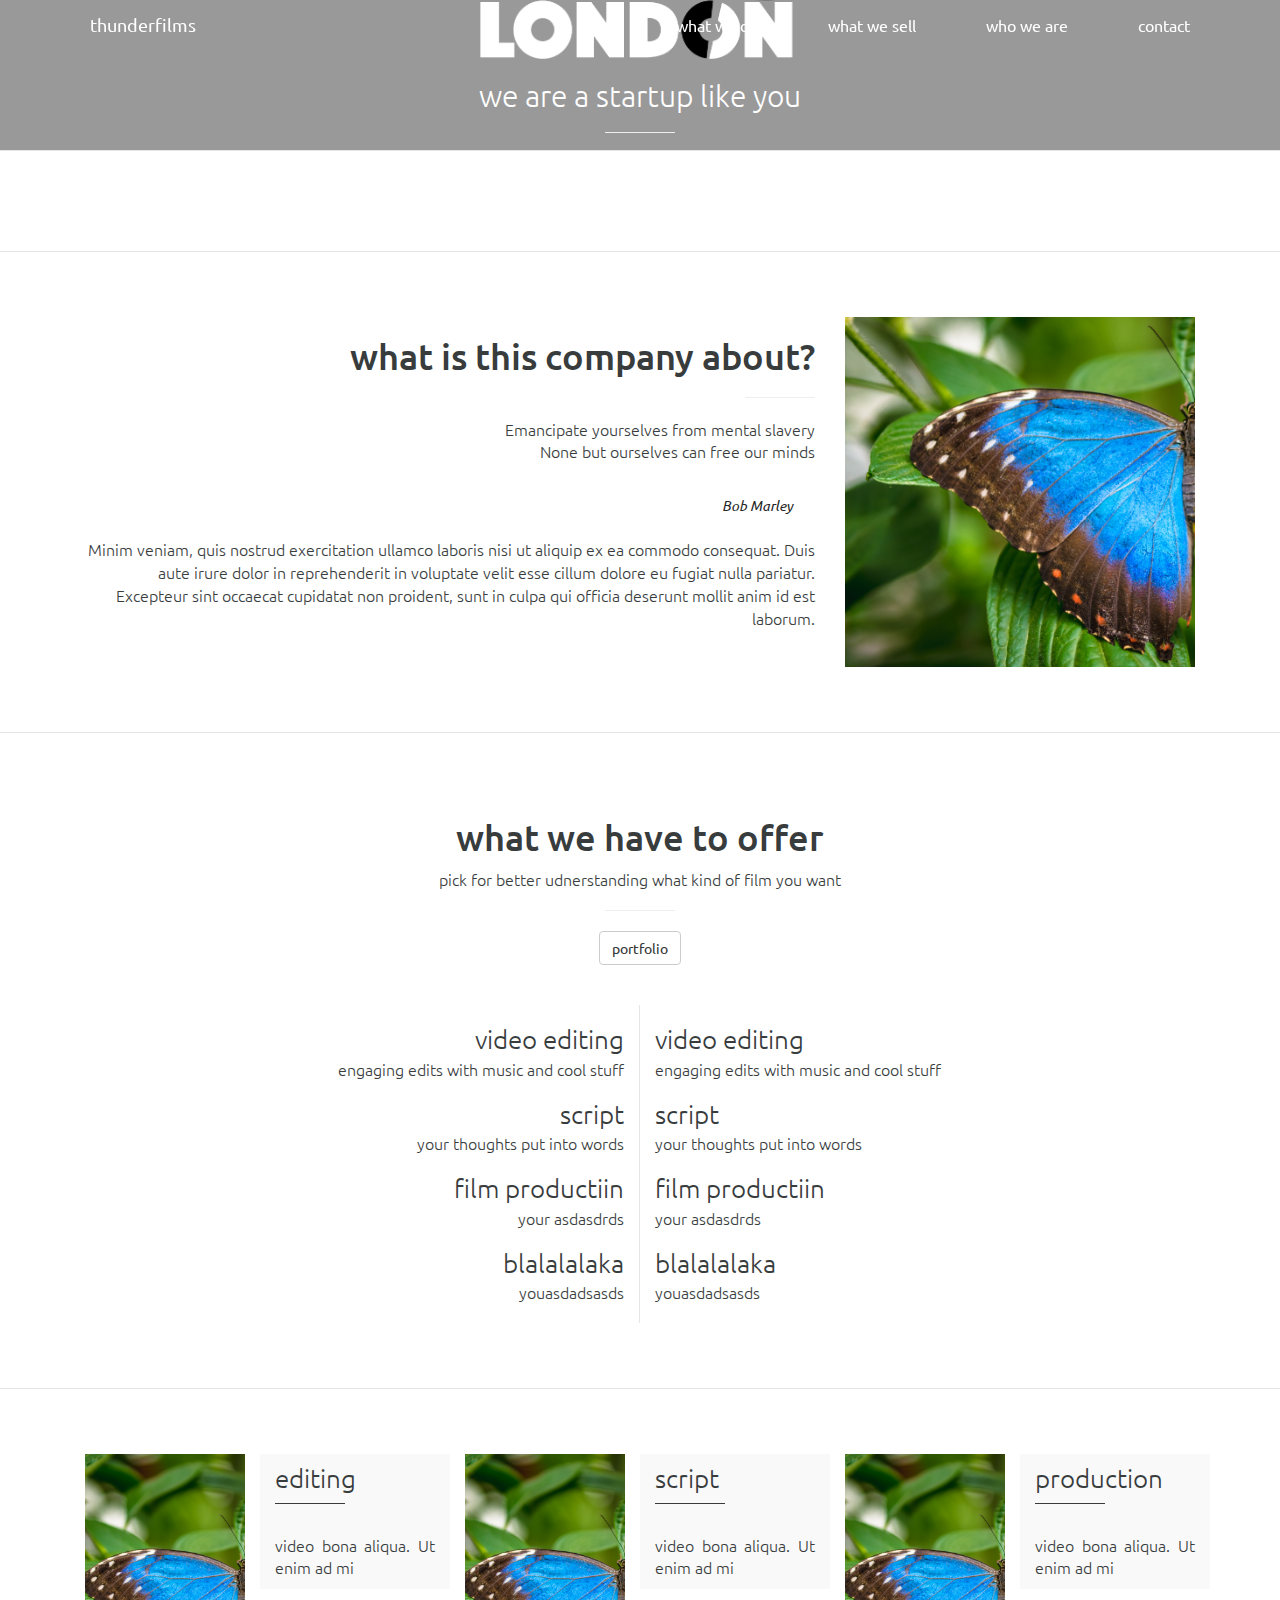
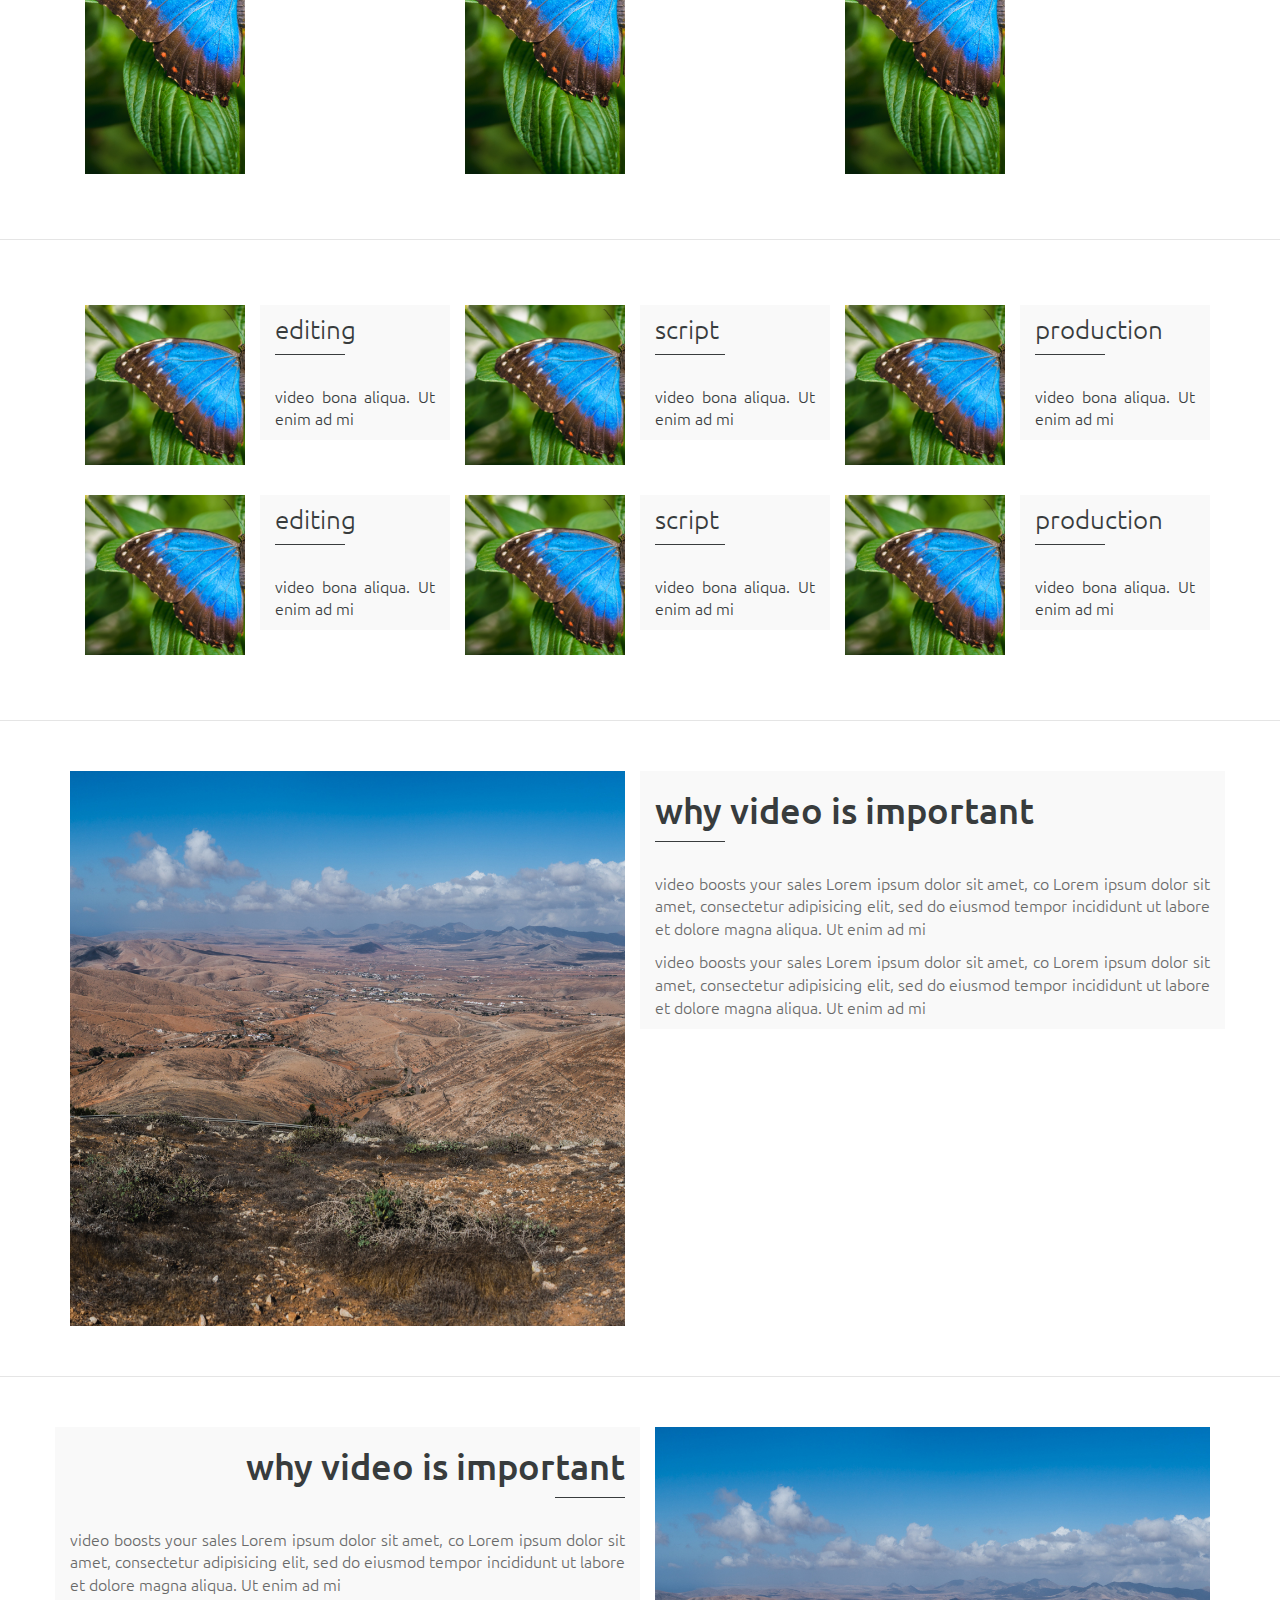
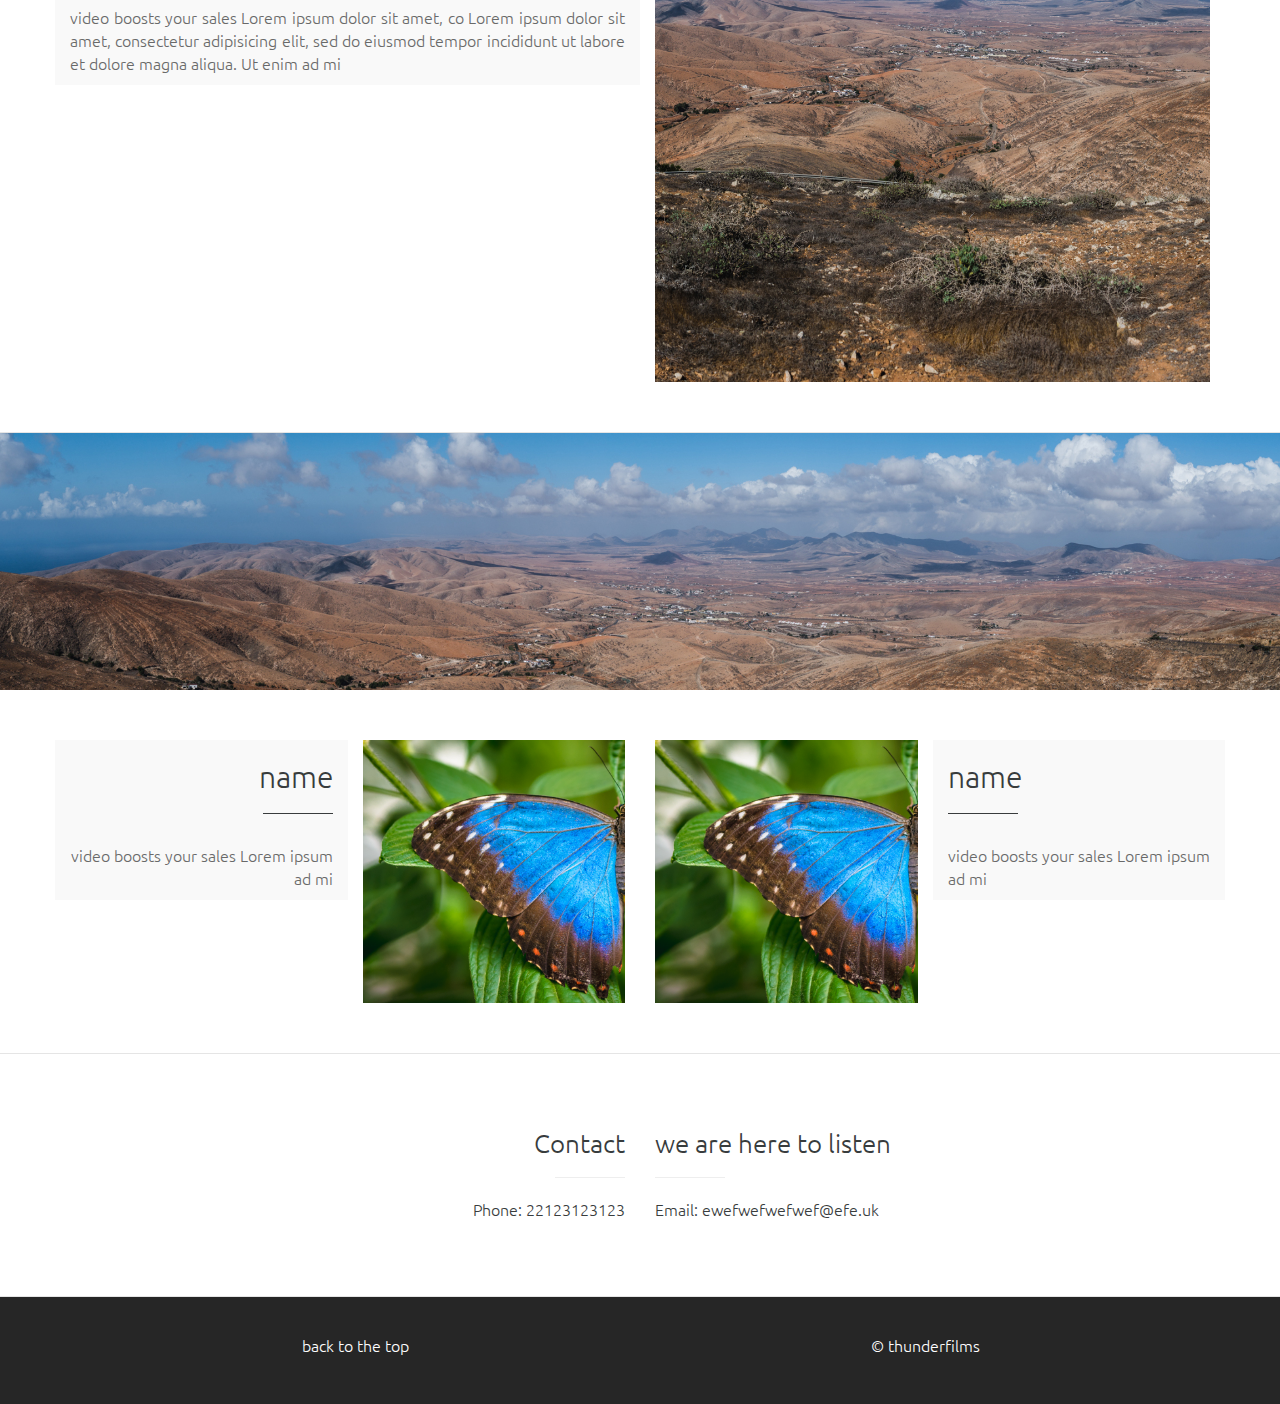
==== commit 074f8935: "new row" ====
--- a/index.html
+++ b/index.html
@@ -191,7 +191,89 @@
       </div>
     </div>
   </section>
-
+  <!-- what we sell v.2 -->
+  <section id="test">
+    <div class="container">
+      <div class="row">
+        <div class="col-md-2 col-xs-12">
+          <div>
+            <div> <img class="img-responsive" src="images/butt_sq.jpg"> </div>
+          </div>
+        </div>
+        <div class="col-md-2 col-xs-12 main_text">
+          <div>
+            <h4 class="text-left">editing</h4>
+            <hr align="left">
+            <p class="text-justify">video bona aliqua. Ut enim ad mi</p>
+          </div>
+        </div>
+        <div class="col-md-2 col-xs-12">
+          <div>
+            <div> <img class="img-responsive" src="images/butt_sq.jpg"> </div>
+          </div>
+        </div>
+        <div class="col-md-2 col-xs-12 main_text">
+          <div>
+            <h4 class="text-left">script</h4>
+            <hr align="left">
+            <p class="text-justify">video bona aliqua. Ut enim ad mi</p>
+          </div>
+        </div>
+        <div class="col-md-2 col-xs-12">
+          <div>
+            <div> <img class="img-responsive" src="images/butt_sq.jpg"> </div>
+          </div>
+        </div>
+        <div class="col-md-2 col-xs-12 main_text">
+          <div>
+            <h4 class="text-left">production </h4>
+            <hr align="left">
+            <p class="text-justify">video bona aliqua. Ut enim ad mi</p>
+          </div>
+        </div>
+      </div>
+
+      <div class="row">
+        <div class="col-md-2 col-xs-12">
+          <div>
+            <div> <img class="img-responsive" src="images/butt_sq.jpg"> </div>
+          </div>
+        </div>
+        <div class="col-md-2 col-xs-12 main_text">
+          <div>
+            <h4 class="text-left">editing</h4>
+            <hr align="left">
+            <p class="text-justify">video bona aliqua. Ut enim ad mi</p>
+          </div>
+        </div>
+        <div class="col-md-2 col-xs-12">
+          <div>
+            <div> <img class="img-responsive" src="images/butt_sq.jpg"> </div>
+          </div>
+        </div>
+        <div class="col-md-2 col-xs-12 main_text">
+          <div>
+            <h4 class="text-left">script</h4>
+            <hr align="left">
+            <p class="text-justify">video bona aliqua. Ut enim ad mi</p>
+          </div>
+        </div>
+        <div class="col-md-2 col-xs-12">
+          <div>
+            <div> <img class="img-responsive" src="images/butt_sq.jpg"> </div>
+          </div>
+        </div>
+        <div class="col-md-2 col-xs-12 main_text">
+          <div>
+            <h4 class="text-left">production </h4>
+            <hr align="left">
+            <p class="text-justify">video bona aliqua. Ut enim ad mi</p>
+          </div>
+        </div>
+      </div>
+
+    </div>
+  </section>
   <!-- why video? -->
   <section id="whyvideo">
     <div class="container">
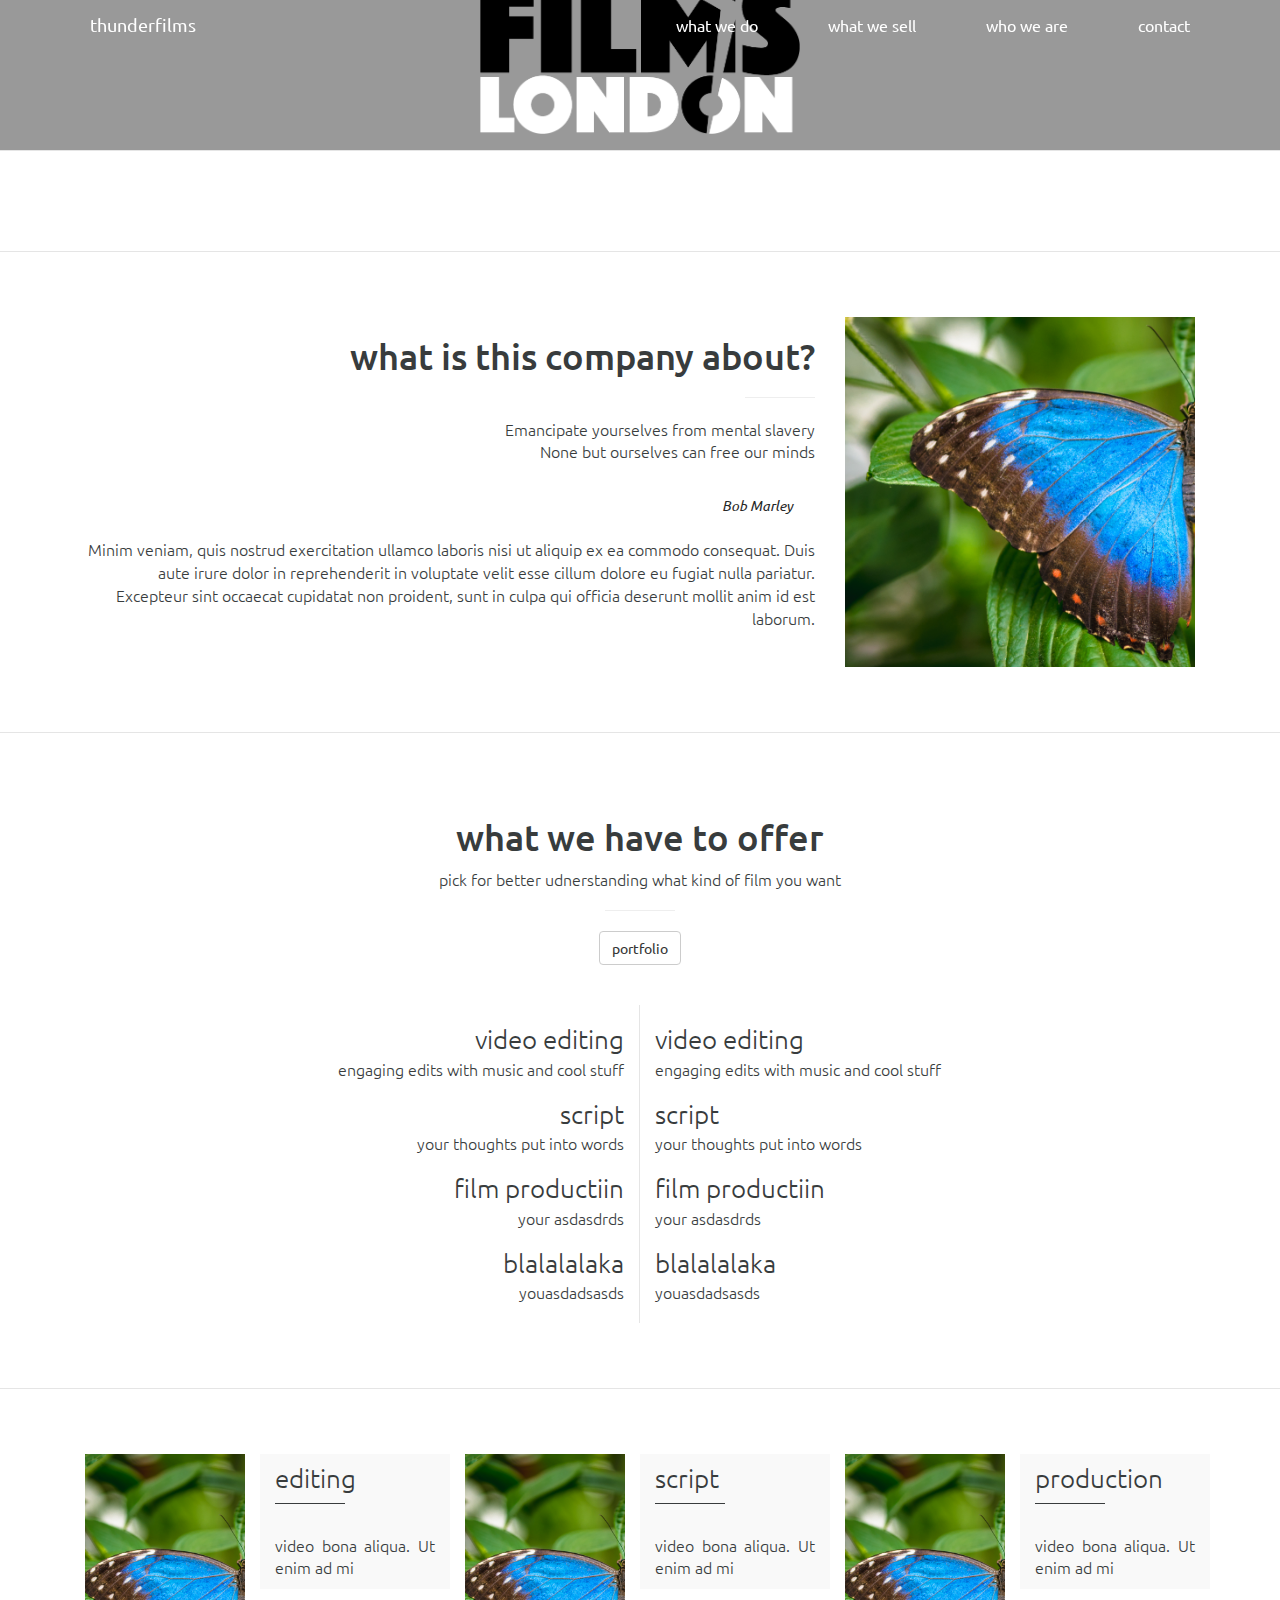
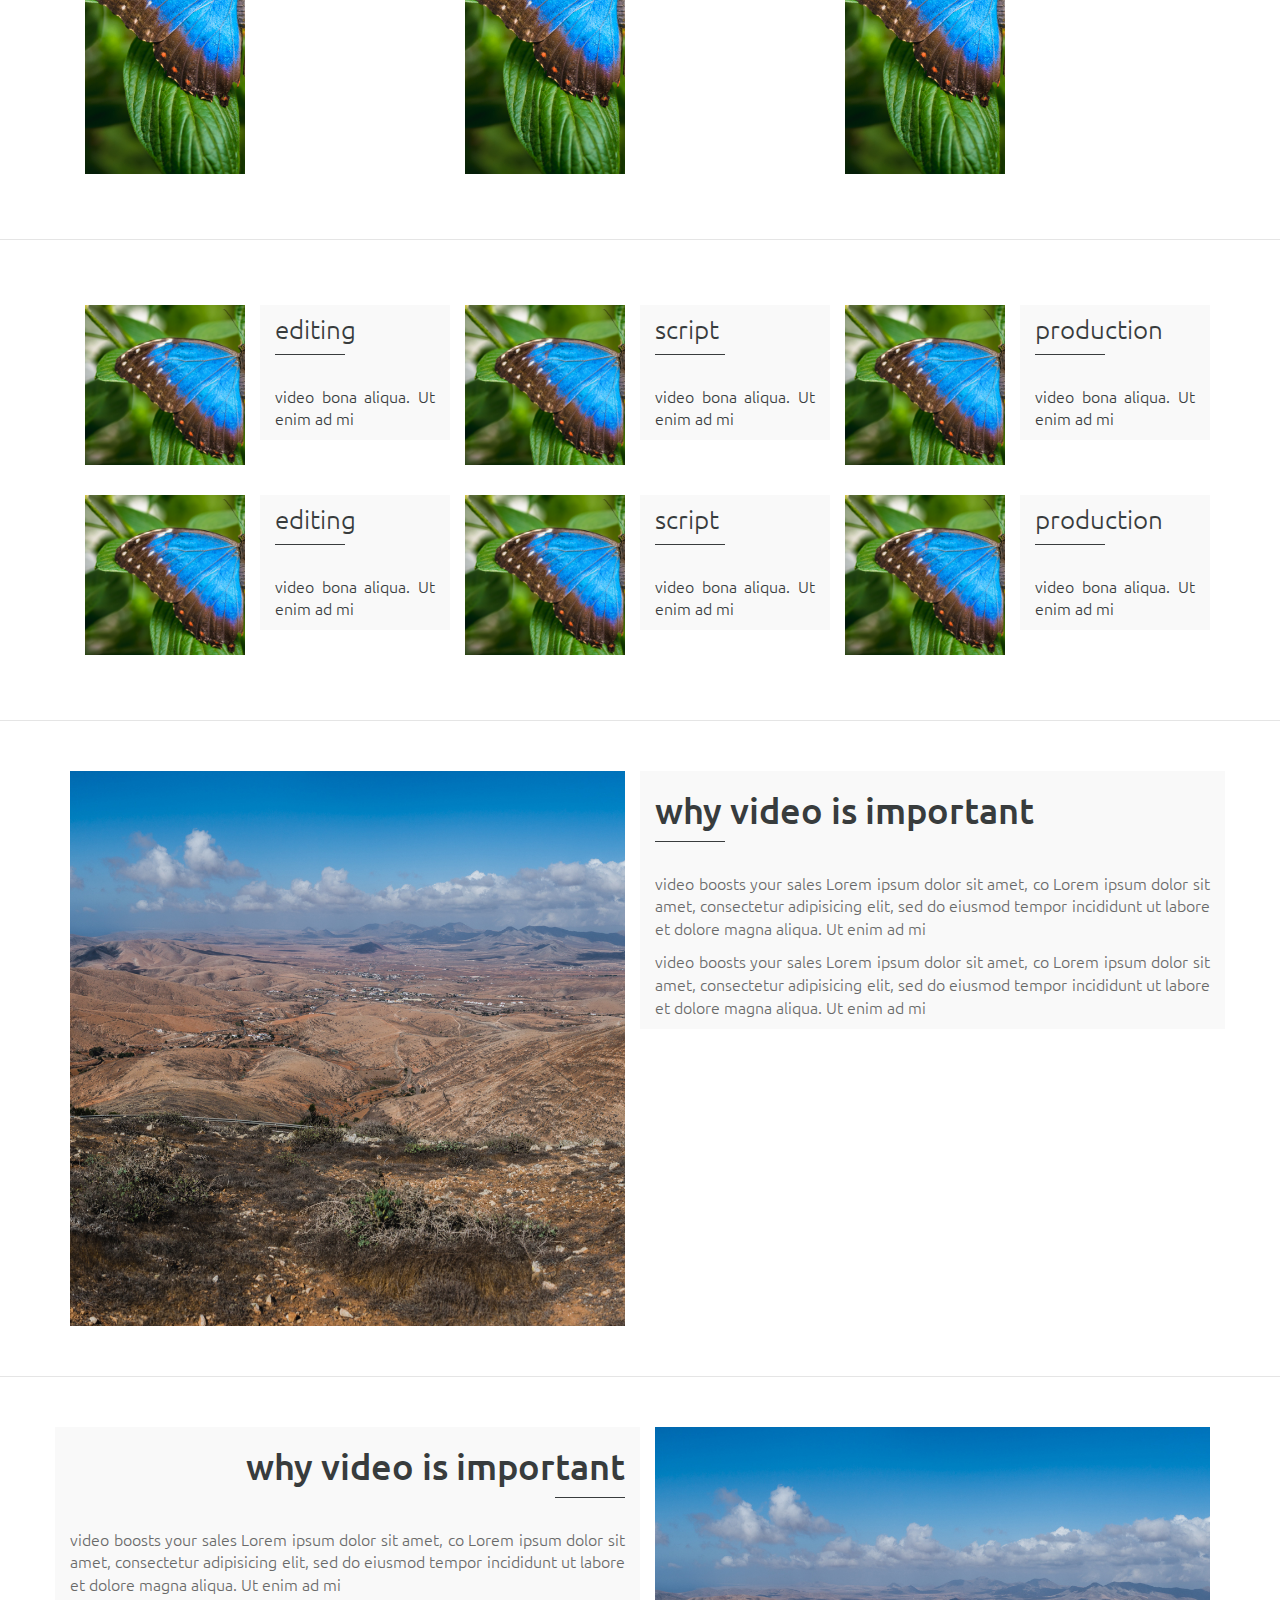
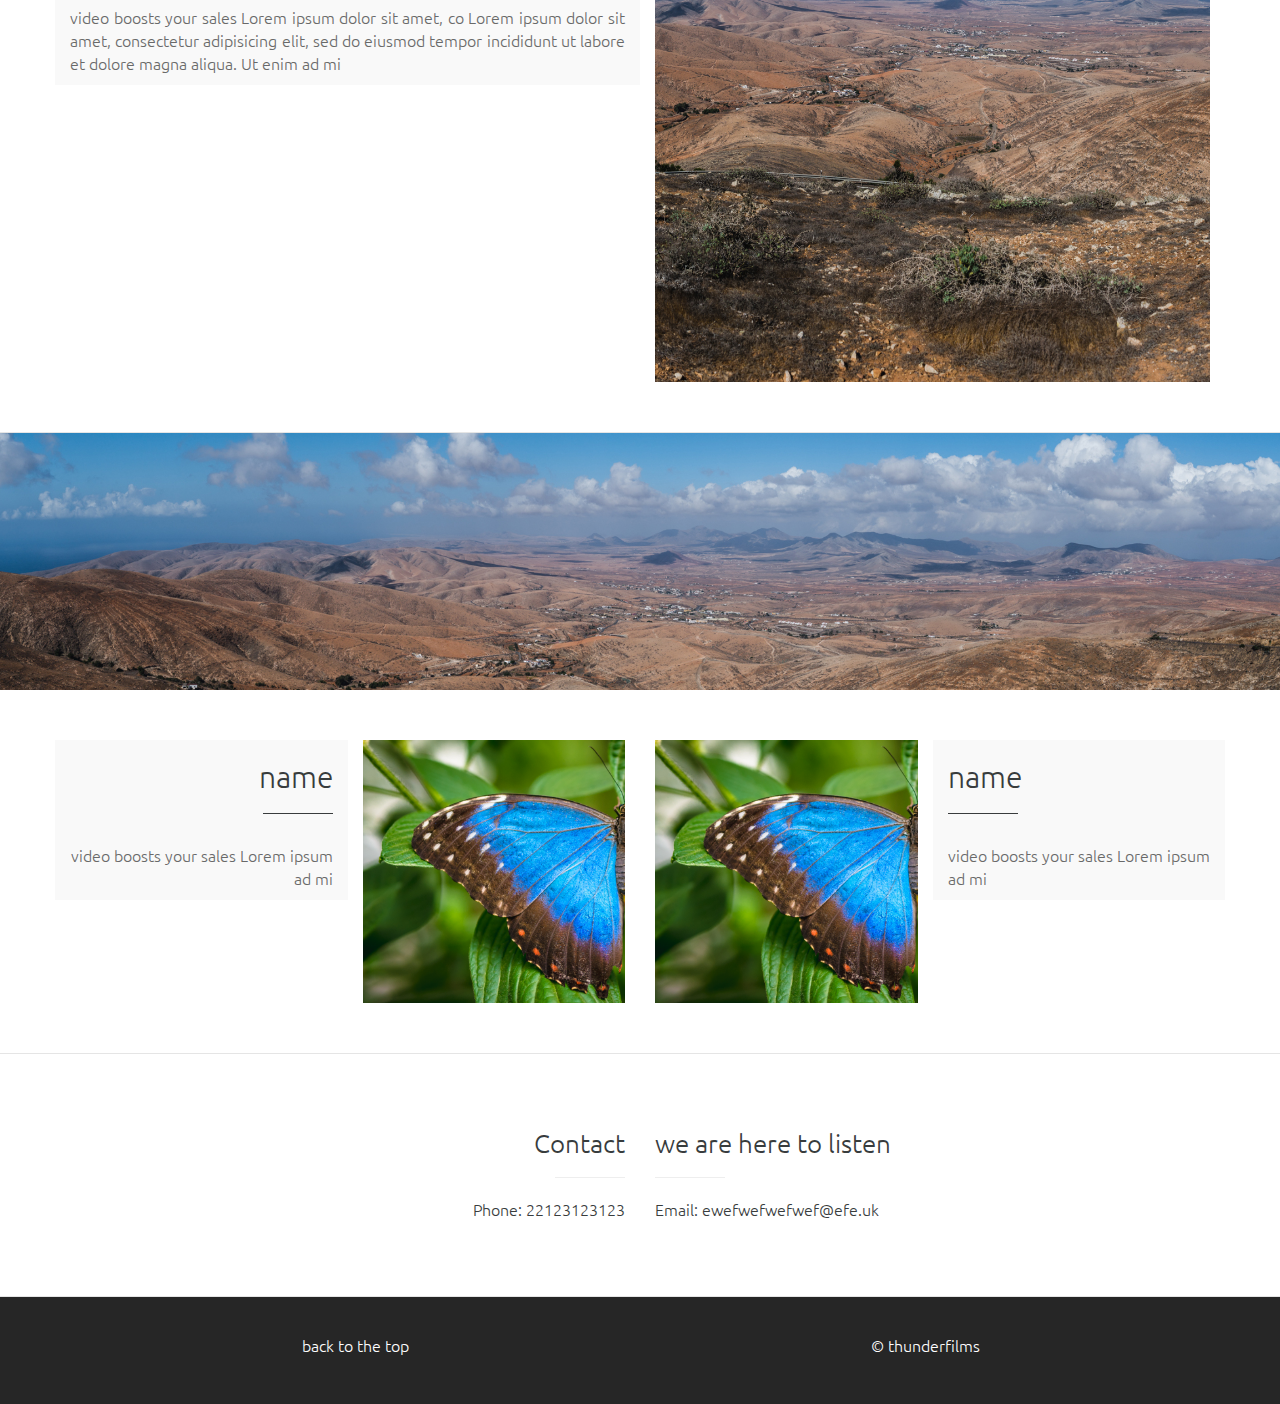
==== commit 27a1e0b0: "safari fix" ====
--- a/index.html
+++ b/index.html
@@ -8,7 +8,7 @@
   <meta name="viewport" content="width=device-width, initial-scale=1">
   <link rel="stylesheet" href="https://maxcdn.bootstrapcdn.com/bootstrap/3.3.7/css/bootstrap.min.css">
   <!-- my css -->
-  <link rel="stylesheet" href="style-v1.3.css" type="text/css">
+  <link rel="stylesheet" href="style-v1.4.css" type="text/css">
   <!-- my fonts -->
   <link href="https://fonts.googleapis.com/css?family=Ubuntu:300,400,500" rel="stylesheet">
   <!-- scripts -->
--- a/style-v1.4.css
+++ b/style-v1.4.css
@@ -0,0 +1,372 @@
+
+body {
+    font-family: 'Ubuntu', sans-serif !important;
+    color: #383C3D;
+}
+.row {
+  padding: 15px;
+}
+
+
+.bg-primary {
+    background-color: #fff;
+}
+
+h1{
+    font-weight: 500;
+    font-size: 36px;
+    text-transform: ;
+}
+h4 {
+    font-weight: 300;
+    font-size: 26px;
+    text-transform: ;
+}
+h2,
+.h2 {
+  font-weight: 300;
+  margin: 20px 0 20px 0;
+}
+.list-group-item-heading {
+    margin-top: 20px;
+    margin-bottom: 5px;
+}
+.align-middle {
+  height: 60vh;
+  display: flex;
+  justify-content: center;
+  align-items: center;
+  overflow:hidden;
+}
+
+#whoweare h2 p {
+  font-weight: 300;
+  margin: -9px 0 1px 0 !important;
+}
+#vid_top, #footer h2 p{
+  color: #fff !important;
+}
+/* why video*/
+#whyvideo .main_text, #test .main_text {
+  background-color: #f9f9f9;
+}
+#whyvideo p {
+  color: #696969;
+}
+#whyvideo .row {
+    padding: 0px;
+}
+#whyvideo hr, #test hr {
+  max-width: 70px;
+  border-top: 1px solid #393c3d;
+  margin-top: 10px;
+  margin-bottom: 30px;
+}
+/*who we are */
+#whoweare .main_text, #test .main_text {
+  background-color: #f9f9f9;
+}
+#whoweare p{
+  color: #696969;
+}
+#whoweare .row {
+    padding: 0px;
+}
+#whoweare hr {
+  max-width: 70px;
+  border-top: 1px solid #393c3d;
+  margin-top: 10px;
+  margin-bottom: 30px;
+}
+#whoweare img, #test img  {
+  height: auto;
+}
+
+h3 {
+  font-weight: 300;
+}
+p {
+  font-weight: 300;
+  font-size: 16px;
+}
+section#vid_top{
+    padding: 0px 0px 0px 0px;
+    border-bottom: 1px solid #e5e5e5;
+}
+section{
+    padding: 0px 0px 0px 0px;
+    border-bottom: 1px solid #e5e5e5;
+}
+
+.video-container {
+  position: relative;
+  overflow-x: hidden;
+}
+.video-container img{
+  max-width: 30%;
+}
+video {
+  height: auto;
+  vertical-align: middle;
+  background: rgba(0,0,0,0.5);
+  opacity: 0.8;
+  width: 100%;
+  width: -moz-available;
+  width: -webkit-fill-available;
+}
+.overlay-desc {
+  position: absolute;
+  top: 0;
+  right: 0;
+  bottom: 35rem;
+  left: 0;
+  display: flex;
+  align-items: center;
+  justify-content: center;
+  z-index: 3;
+  width: 100%;
+  height: 100%;
+}
+hr {
+  max-width: 70px;
+}
+.business_desc {
+  padding: 0px;
+  background-color: #6E7171;
+  color: white;
+}
+
+.quote_bob p{
+    background-color: transparent;
+    color: #272727;
+}
+.blockquote-footer {
+  background-color: transparent;
+      color: #272727;
+}
+
+.person {
+    border: 2px solid #272727;
+    width: 100%;
+    height: 100%;
+    opacity: 0.8;
+}
+.per_border {
+    padding: 7px;
+    border-left: 3px solid #272727;
+    border-radius: 2px;
+}
+.thumbnail {
+    padding: 0 0 15px 0;
+    border: 0px solid #ddd;
+        max-height: auto;
+max-width: 50%;
+}
+.thumbnail p {
+    margin-top: 15px;
+    color: #555;
+}
+.break_pic {
+  padding-right: 0px;
+  padding-left: 0px;
+}
+.divider_border {
+  border-right: 1px solid #e5e5e5;
+}
+
+
+
+/* footer */
+footer {
+    background-color: #262626;
+    color: white;
+    padding: 22px;
+}
+footer a {
+    color: #fff;
+}
+footer a:link, a:visited {
+    text-decoration: none;
+    display: inline-block;
+}
+
+footer a:hover, a:active {
+    color: white;
+}
+
+/* id */
+/* media */
+@media (max-width: 768px) {
+  body {
+    padding: 40px 0 0 0;
+  }
+ section {
+   bbackground-color: pink;
+   padding: 10px 0px 10px 0px;
+ }
+ .hide_mobile{
+         display:none;
+       }
+.show_mobile {
+display: block;
+  background-color: #fafafa;
+}
+.show_mobile img{
+         max-width: 30%;
+       }
+.hide_mobile img{
+         max-width: 30%;
+       }
+       .align-middle {
+    height: 60vh;
+    display: flex;
+    justify-content: center;
+    align-items: center;
+}
+}
+
+
+/* Small devices (tablets, 768px and up) */
+
+@media (min-width: 768px) {
+  body {
+    padding: 40px 0 0 0;
+  }
+ section {
+   bbackground-color: red;
+   padding: 30px 0px 30px 0px;
+ }
+ img#logo_vid{
+          max-width: 47%;
+        }
+ .collapse {
+     display: none !important;
+ }
+ .hide_desktop{
+         display:none;
+       }
+       .align-middle {
+           height: 40vh;
+           display: flex;
+           justify-content: center;
+           align-items: center;
+       }
+}
+/* Medium devices (desktops, 992px and up) */
+@media (min-width: 992px) {
+  body {
+    padding: 0px 0 0 0;
+  }
+  section {
+    bbackground-color: green;
+    padding: 3rem 0px 3rem 0px;
+  }
+  .align-middle {
+    height: 60vh;
+    display: flex;
+    justify-content: center;
+    align-items: center;
+}
+}
+/* Large devices (large desktops, 1200px and up) */
+@media (min-width: 1200px) {
+  body {
+    padding: 0 0 0 0;
+  }
+  section {
+    bbackground-color: yellow;
+    padding: 5rem 0px 5rem 0px;
+  }
+  .video-container img{
+    max-width: 47%;
+  }
+  .align-middle {
+    height: 70vh;
+    display: flex;
+    justify-content: center;
+    align-items: center;
+}
+}
+/* navbar */
+.nav-tabs li a {
+    color: #777;
+}
+.navbar {
+    font-family: 'Ubuntu', sans-serif;
+    margin-bottom: 0;
+    background: transparent;
+    border: 0;
+    font-size: 16px !important;
+    opacity: 1;
+    -webkit-transition: all 0.6s ease-out;
+    -moz-transition: all 0.6s ease-out;
+    -o-transition: all 0.6s ease-out;
+    -ms-transition: all 0.6s ease-out;
+    transition: all 0.6s ease-out;
+}
+.navbar.scrolled {
+    background: #262626; /* IE */
+    background: #262626; /* NON-IE */
+}
+.navbar li a, .navbar .navbar-brand {
+    color: white !important;
+    padding: 15px 35px;
+}
+.navbar-nav li a:hover {
+    color: #dedede !important;
+}
+.navbar-nav li.active a {
+    background-color: #262626 !important;
+    transition: all 0.3s ease;
+}
+.navbar-default .navbar-toggle {
+background: inherit;
+}
+@media (max-width: 1000px) {
+  .navbar-header {
+      float: none;
+  }
+  .navbar-left,.navbar-right {
+      float: none !important;
+  }
+  .navbar-toggle {
+      display: block;
+  }
+  .navbar-collapse {
+      border-top: 1px solid transparent;
+      box-shadow: inset 0 1px 0 rgba(255,255,255,0.1);
+  }
+  .navbar-fixed-top {
+      top: 0;
+      border-width: 0 0 1px;
+  }
+  .navbar-collapse.collapse {
+      display: none!important;
+  }
+  .navbar-nav {
+      float: none!important;
+      margin-top: 7.5px;
+  }
+  .navbar-nav>li {
+      float: none;
+  }
+  .navbar-nav>li>a {
+      padding-top: 10px;
+      padding-bottom: 10px;
+  }
+  .collapse.in{
+      display:block !important;
+  }
+  .navbar {
+      margin-bottom: 0;
+      background: #262626;
+      border: 0;
+      font-size: 16px !important;
+      opacity: 1;
+      -webkit-transition: all 0.6s ease-out;
+      -moz-transition: all 0.6s ease-out;
+      -o-transition: all 0.6s ease-out;
+      -ms-transition: all 0.6s ease-out;
+      transition: all 0.6s ease-out;
+  }
+}
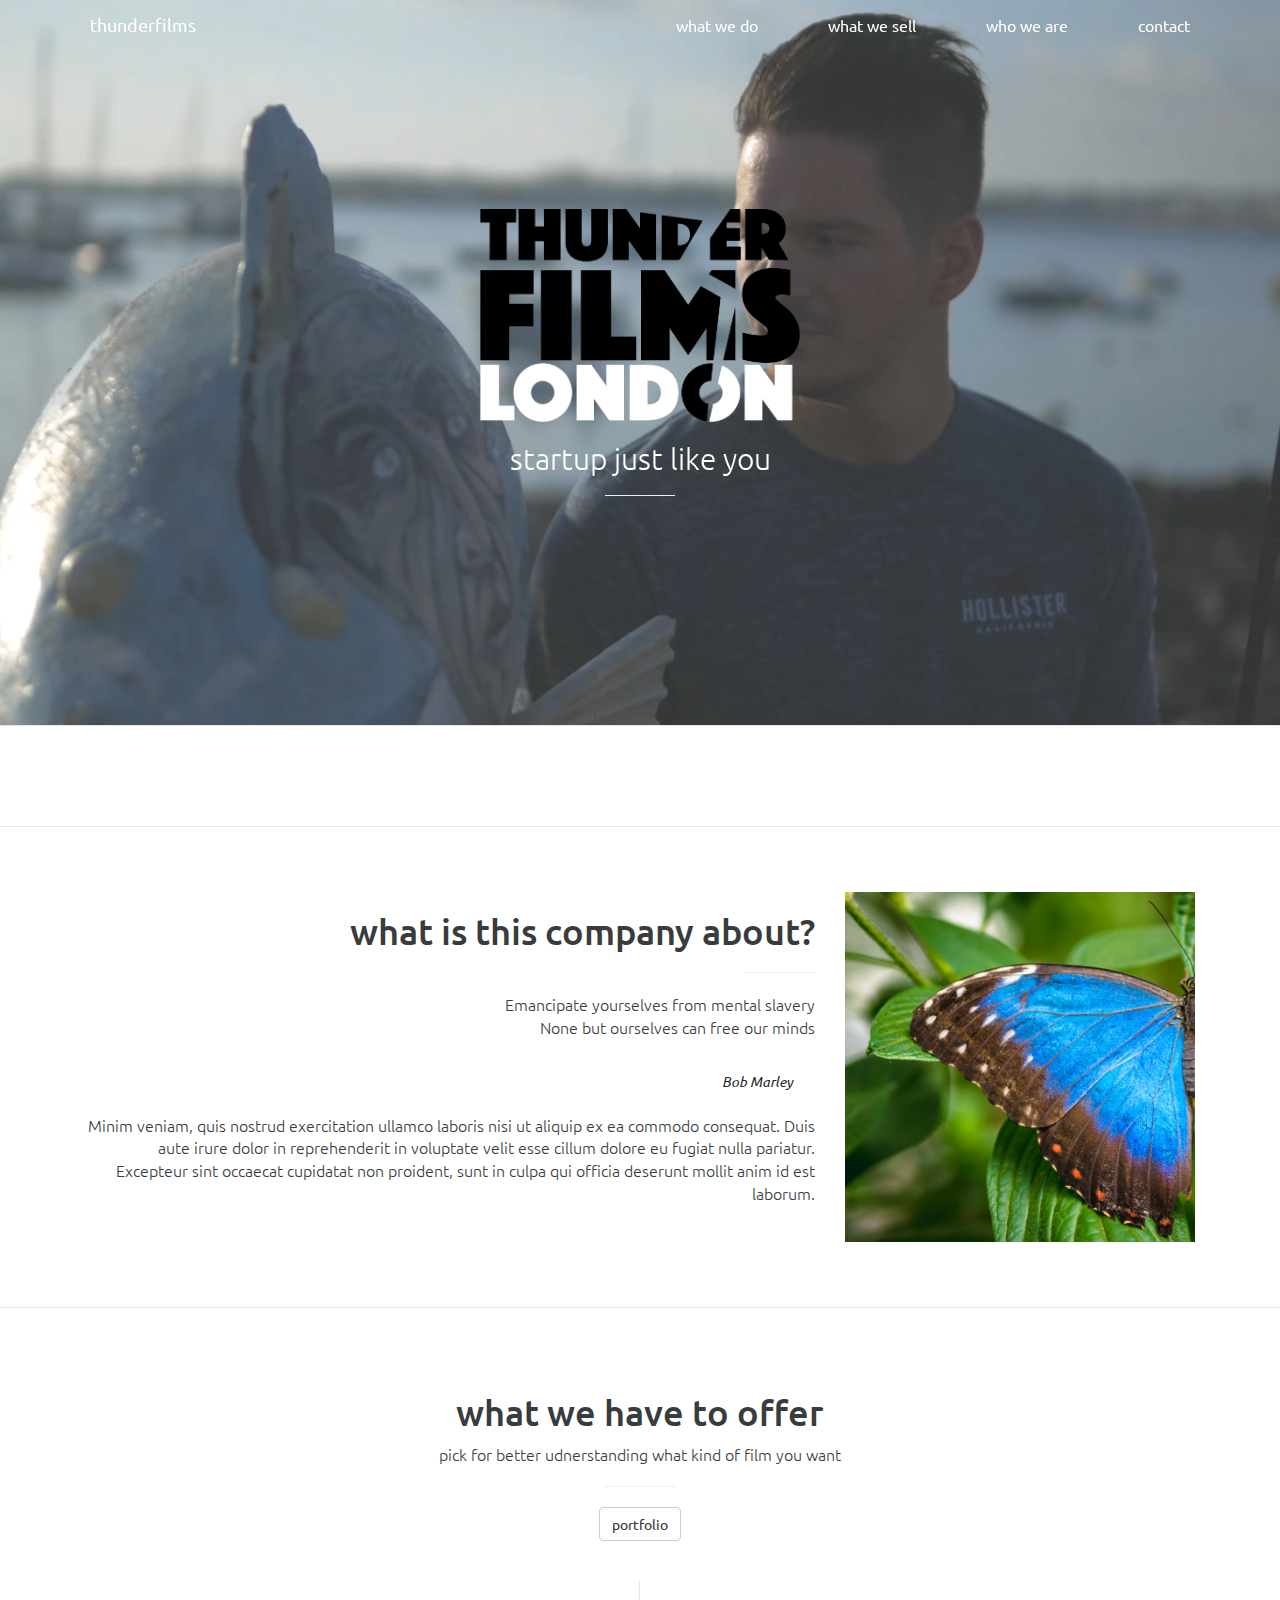
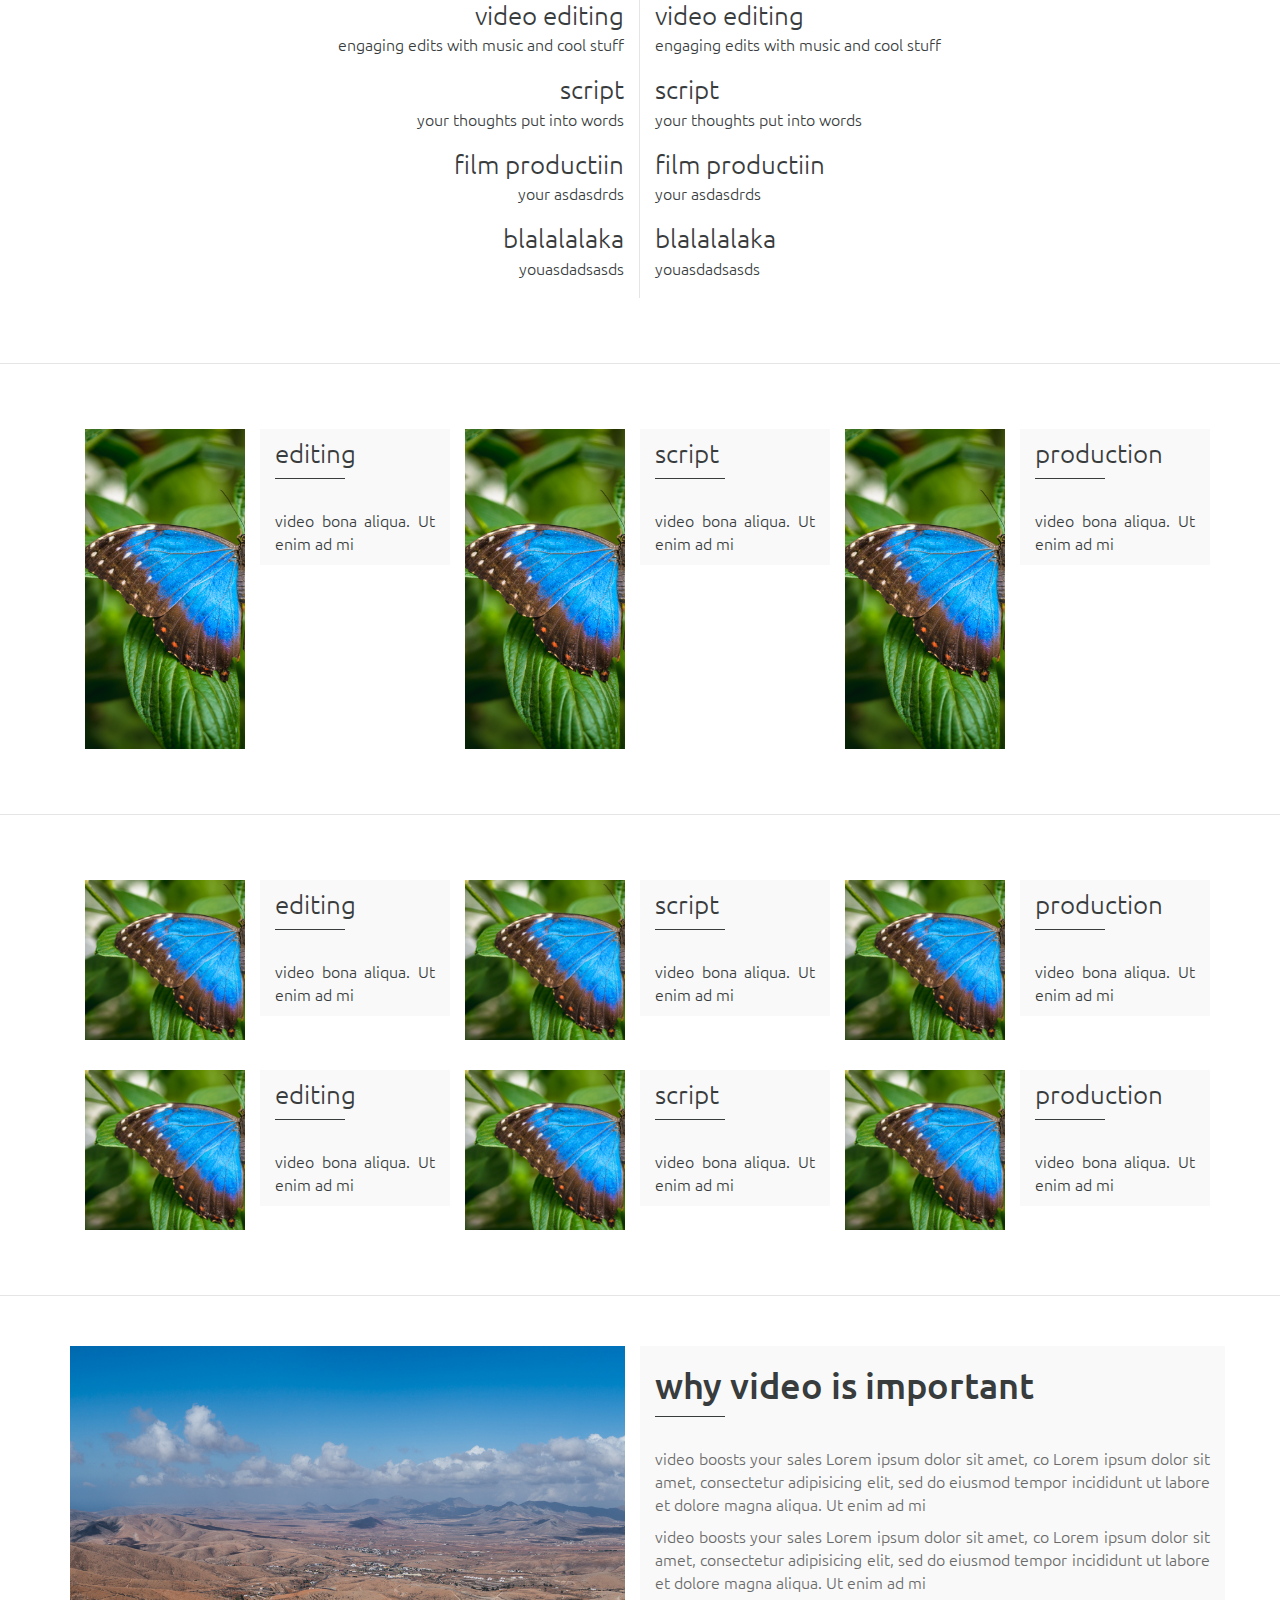
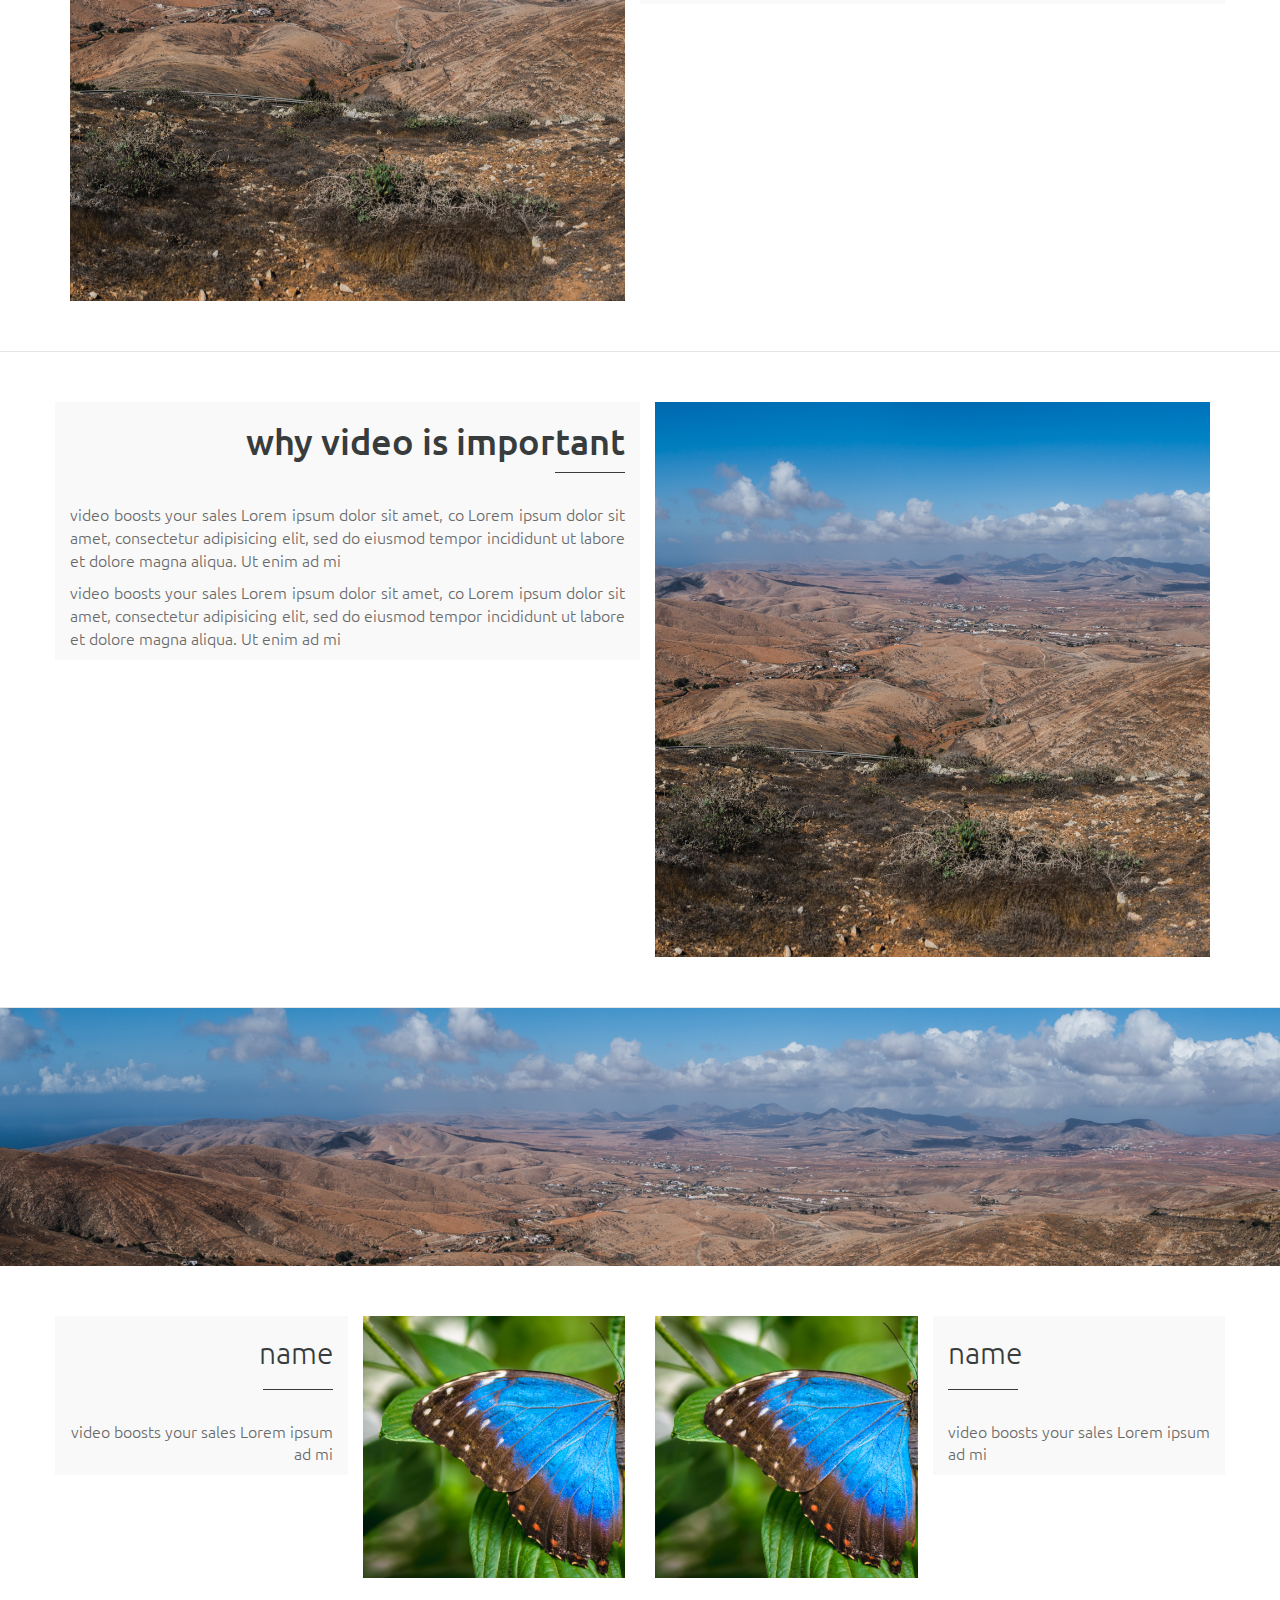
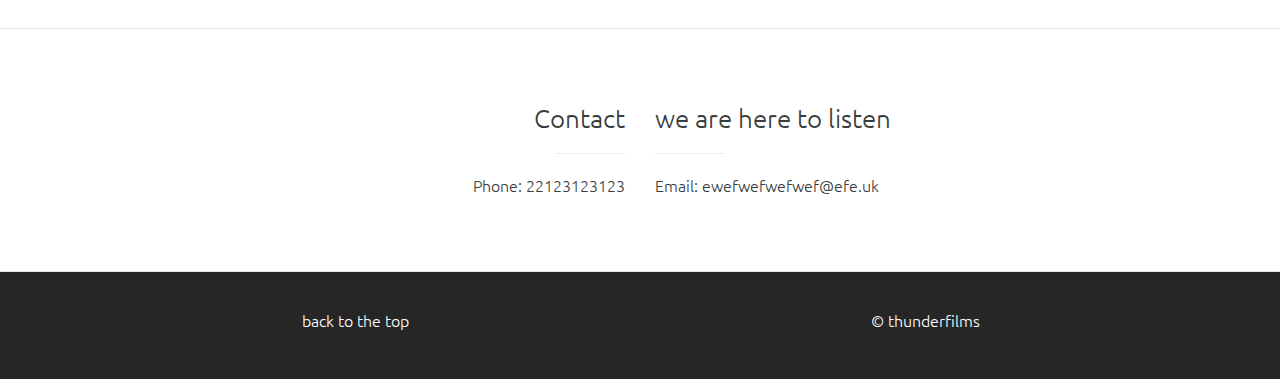
==== commit 5f54f19f: "new update" ====
--- a/index.html
+++ b/index.html
@@ -8,7 +8,7 @@
   <meta name="viewport" content="width=device-width, initial-scale=1">
   <link rel="stylesheet" href="https://maxcdn.bootstrapcdn.com/bootstrap/3.3.7/css/bootstrap.min.css">
   <!-- my css -->
-  <link rel="stylesheet" href="style-v1.4.css" type="text/css">
+  <link rel="stylesheet" href="style-v1.5.css" type="text/css">
   <!-- my fonts -->
   <link href="https://fonts.googleapis.com/css?family=Ubuntu:300,400,500" rel="stylesheet">
   <!-- scripts -->
@@ -57,13 +57,13 @@
   <section id="vid_top" class="hide_mobile">
     <div class="video-container">
       <video autoplay loop muted>
-                  <source src="films/web.mp4" type="video/mp4" >
+                  <source src="films/web2.mp4" type="video/mp4" >
       </video>
       <div class="container text-center overlay-desc">
         <div class="row">
           <div class="col-sm-12">
             <img src="images/th_lg_t.png" alt="video is loading! patience pls" id="logo_vid">
-            <h2>we are a startup like you</h2>
+            <h2>startup just like you</h2>
             <hr></hr>
           </div>
         </div>
--- a/style-v1.5.css
+++ b/style-v1.5.css
@@ -0,0 +1,372 @@
+
+body {
+    font-family: 'Ubuntu', sans-serif !important;
+    color: #383C3D;
+}
+.row {
+  padding: 15px;
+}
+
+
+.bg-primary {
+    background-color: #fff;
+}
+
+h1{
+    font-weight: 500;
+    font-size: 36px;
+    text-transform: ;
+}
+h4 {
+    font-weight: 300;
+    font-size: 26px;
+    text-transform: ;
+}
+h2,
+.h2 {
+  font-weight: 300;
+  margin: 20px 0 20px 0;
+}
+.list-group-item-heading {
+    margin-top: 20px;
+    margin-bottom: 5px;
+}
+.align-middle {
+  height: 60vh;
+  display: flex;
+  justify-content: center;
+  align-items: center;
+  overflow:hidden;
+}
+
+#whoweare h2 p {
+  font-weight: 300;
+  margin: -9px 0 1px 0 !important;
+}
+#vid_top, #footer h2 p{
+  color: #fff !important;
+}
+/* why video*/
+#whyvideo .main_text, #test .main_text {
+  background-color: #f9f9f9;
+}
+#whyvideo p {
+  color: #696969;
+}
+#whyvideo .row {
+    padding: 0px;
+}
+#whyvideo hr, #test hr {
+  max-width: 70px;
+  border-top: 1px solid #393c3d;
+  margin-top: 10px;
+  margin-bottom: 30px;
+}
+/*who we are */
+#whoweare .main_text, #test .main_text {
+  background-color: #f9f9f9;
+}
+#whoweare p{
+  color: #696969;
+}
+#whoweare .row {
+    padding: 0px;
+}
+#whoweare hr {
+  max-width: 70px;
+  border-top: 1px solid #393c3d;
+  margin-top: 10px;
+  margin-bottom: 30px;
+}
+#whoweare img, #test img  {
+  height: auto;
+}
+
+h3 {
+  font-weight: 300;
+}
+p {
+  font-weight: 300;
+  font-size: 16px;
+}
+section#vid_top{
+    padding: 0px 0px 0px 0px;
+    border-bottom: 1px solid #e5e5e5;
+}
+section{
+    padding: 0px 0px 0px 0px;
+    border-bottom: 1px solid #e5e5e5;
+}
+
+.video-container {
+  position: relative;
+  overflow-x: hidden;
+}
+.video-container img{
+  max-width: 30%;
+}
+video {
+  height: auto;
+  vertical-align: middle;
+  background: rgba(0,0,0,0.5);
+  opacity: 0.8;
+  width: 100%;
+  width: -moz-available;
+  width: -webkit-fill-available;
+}
+.overlay-desc {
+  position: absolute;
+  top: 0;
+  right: 0;
+  bottom: 35rem;
+  left: 0;
+  display: flex;
+  align-items: center;
+  justify-content: center;
+  z-index: 3;
+  width: 100%;
+  height: 100%;
+}
+hr {
+  max-width: 70px;
+}
+.business_desc {
+  padding: 0px;
+  background-color: #6E7171;
+  color: white;
+}
+
+.quote_bob p{
+    background-color: transparent;
+    color: #272727;
+}
+.blockquote-footer {
+  background-color: transparent;
+      color: #272727;
+}
+
+.person {
+    border: 2px solid #272727;
+    width: 100%;
+    height: 100%;
+    opacity: 0.8;
+}
+.per_border {
+    padding: 7px;
+    border-left: 3px solid #272727;
+    border-radius: 2px;
+}
+.thumbnail {
+    padding: 0 0 15px 0;
+    border: 0px solid #ddd;
+        max-height: auto;
+max-width: 50%;
+}
+.thumbnail p {
+    margin-top: 15px;
+    color: #555;
+}
+.break_pic {
+  padding-right: 0px;
+  padding-left: 0px;
+}
+.divider_border {
+  border-right: 1px solid #e5e5e5;
+}
+
+
+
+/* footer */
+footer {
+    background-color: #262626;
+    color: white;
+    padding: 22px;
+}
+footer a {
+    color: #fff;
+}
+footer a:link, a:visited {
+    text-decoration: none;
+    display: inline-block;
+}
+
+footer a:hover, a:active {
+    color: white;
+}
+
+/* id */
+/* media */
+@media (max-width: 768px) {
+  body {
+    padding: 40px 0 0 0;
+  }
+ section {
+   bbackground-color: pink;
+   padding: 10px 0px 10px 0px;
+ }
+ .hide_mobile{
+         display:none;
+       }
+.show_mobile {
+display: block;
+  background-color: #fafafa;
+}
+.show_mobile img{
+         max-width: 30%;
+       }
+.hide_mobile img{
+         max-width: 30%;
+       }
+       .align-middle {
+    height: 60vh;
+    display: flex;
+    justify-content: center;
+    align-items: center;
+}
+}
+
+
+/* Small devices (tablets, 768px and up) */
+
+@media (min-width: 768px) {
+  body {
+    padding: 40px 0 0 0;
+  }
+ section {
+   bbackground-color: red;
+   padding: 30px 0px 30px 0px;
+ }
+ img#logo_vid{
+          max-width: 47%;
+        }
+ .collapse {
+     display: none !important;
+ }
+ .hide_desktop{
+         display:none;
+       }
+       .align-middle {
+           height: 40vh;
+           display: flex;
+           justify-content: center;
+           align-items: center;
+       }
+}
+/* Medium devices (desktops, 992px and up) */
+@media (min-width: 992px) {
+  body {
+    padding: 0px 0 0 0;
+  }
+  section {
+    bbackground-color: green;
+    padding: 3rem 0px 3rem 0px;
+  }
+  .align-middle {
+    height: 60vh;
+    display: flex;
+    justify-content: center;
+    align-items: center;
+}
+}
+/* Large devices (large desktops, 1200px and up) */
+@media (min-width: 1200px) {
+  body {
+    padding: 0 0 0 0;
+  }
+  section {
+    bbackground-color: yellow;
+    padding: 5rem 0px 5rem 0px;
+  }
+  .video-container img{
+    max-width: 47%;
+  }
+  .align-middle {
+    height: 70vh;
+    display: flex;
+    justify-content: center;
+    align-items: center;
+}
+}
+/* navbar */
+.nav-tabs li a {
+    color: #777;
+}
+.navbar {
+    font-family: 'Ubuntu', sans-serif;
+    margin-bottom: 0;
+    background: transparent;
+    border: 0;
+    font-size: 16px !important;
+    opacity: 1;
+    -webkit-transition: all 0.6s ease-out;
+    -moz-transition: all 0.6s ease-out;
+    -o-transition: all 0.6s ease-out;
+    -ms-transition: all 0.6s ease-out;
+    transition: all 0.6s ease-out;
+}
+.navbar.scrolled {
+    background: #262626; /* IE */
+    background: #262626; /* NON-IE */
+}
+.navbar li a, .navbar .navbar-brand {
+    color: white !important;
+    padding: 15px 35px;
+}
+.navbar-nav li a:hover {
+    color: #dedede !important;
+}
+.navbar-nav li.active a {
+    background-color: #262626 !important;
+    transition: all 0.3s ease;
+}
+.navbar-default .navbar-toggle {
+background: inherit;
+}
+@media (max-width: 1000px) {
+  .navbar-header {
+      float: none;
+  }
+  .navbar-left,.navbar-right {
+      float: none !important;
+  }
+  .navbar-toggle {
+      display: block;
+  }
+  .navbar-collapse {
+      border-top: 1px solid transparent;
+      box-shadow: inset 0 1px 0 rgba(255,255,255,0.1);
+  }
+  .navbar-fixed-top {
+      top: 0;
+      border-width: 0 0 1px;
+  }
+  .navbar-collapse.collapse {
+      display: none!important;
+  }
+  .navbar-nav {
+      float: none!important;
+      margin-top: 7.5px;
+  }
+  .navbar-nav>li {
+      float: none;
+  }
+  .navbar-nav>li>a {
+      padding-top: 10px;
+      padding-bottom: 10px;
+  }
+  .collapse.in{
+      display:block !important;
+  }
+  .navbar {
+      margin-bottom: 0;
+      background: #262626;
+      border: 0;
+      font-size: 16px !important;
+      opacity: 1;
+      -webkit-transition: all 0.6s ease-out;
+      -moz-transition: all 0.6s ease-out;
+      -o-transition: all 0.6s ease-out;
+      -ms-transition: all 0.6s ease-out;
+      transition: all 0.6s ease-out;
+  }
+}
